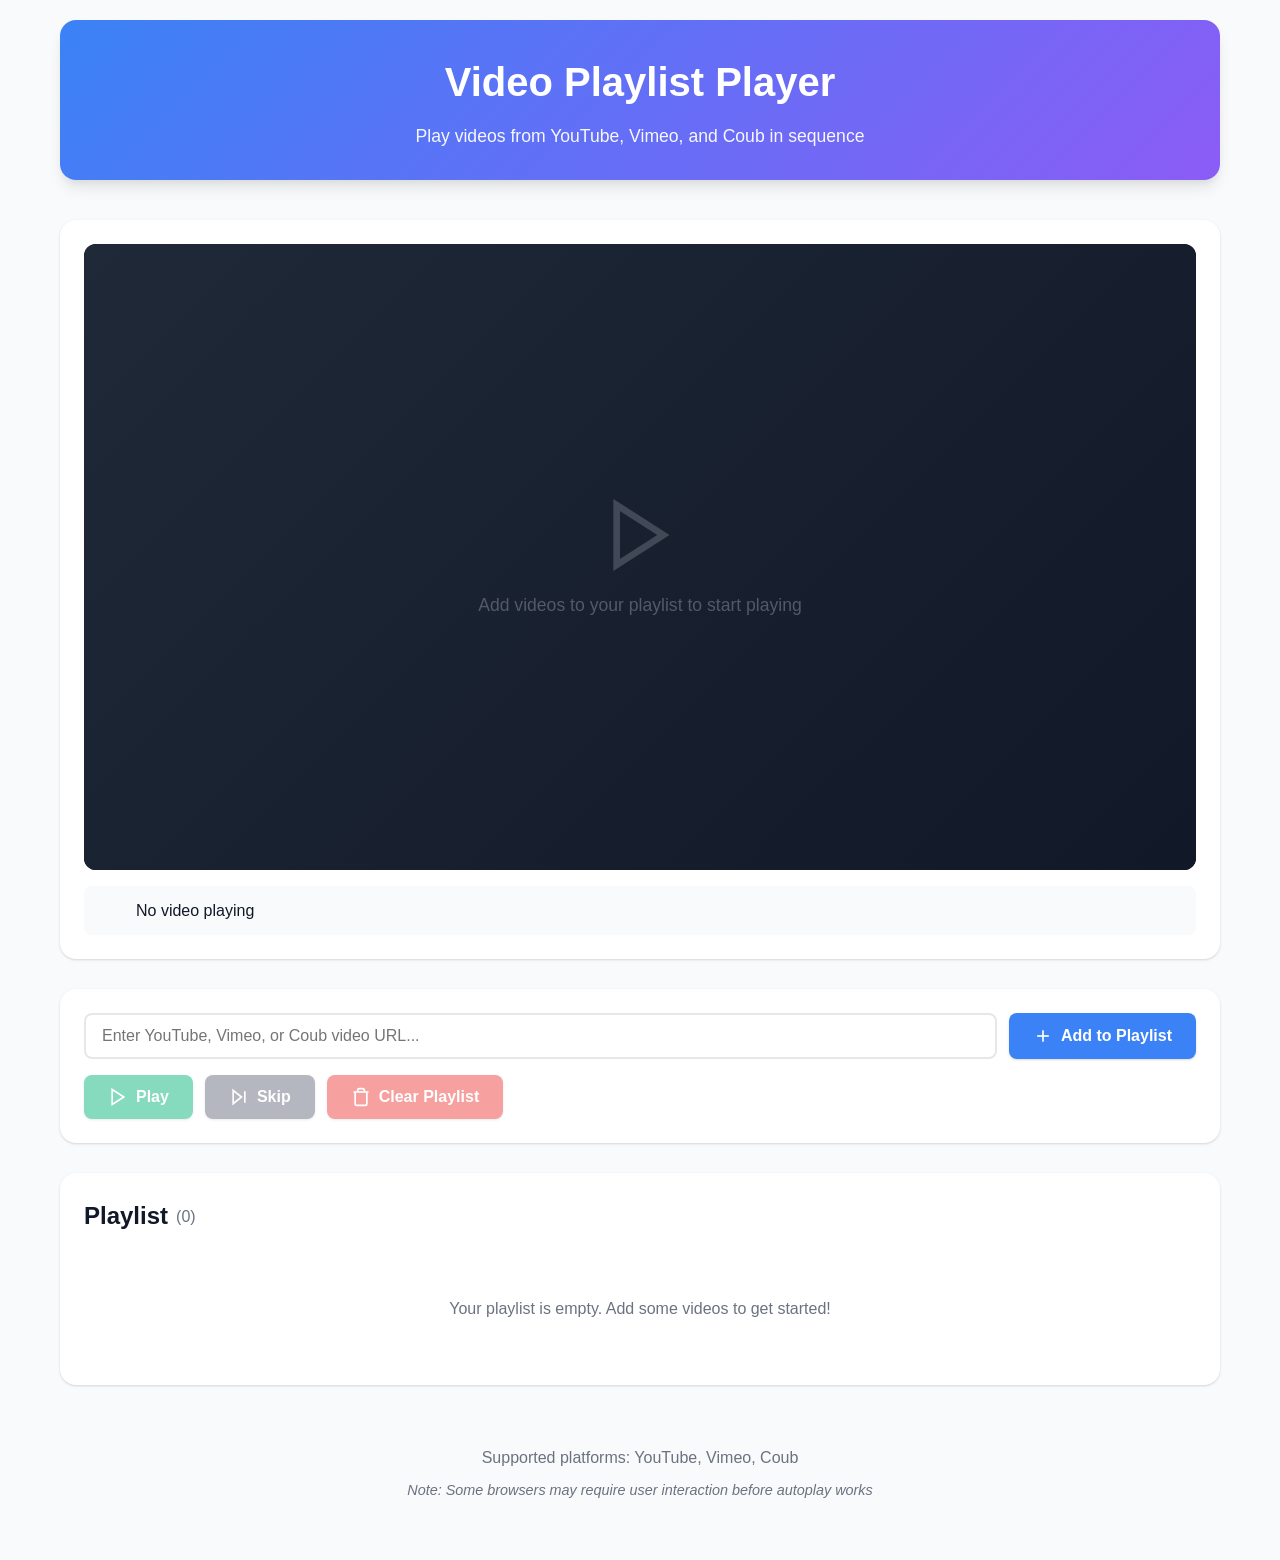
==== final/index.html @ a475aed9 "Initial commit" ====
<!DOCTYPE html>
<html lang="en">
<head>
    <meta charset="UTF-8">
    <meta name="viewport" content="width=device-width, initial-scale=1.0">
    <title>Multi-Platform Video Playlist Player</title>
    <link rel="stylesheet" href="css/styles.css">
</head>
<body>
    <div class="container">
        <header>
            <h1>Video Playlist Player</h1>
            <p class="subtitle">Play videos from YouTube, Vimeo, and Coub in sequence</p>
        </header>

        <main>
            <!-- Video Player Section -->
            <section class="video-section">
                <div class="video-container" id="videoContainer">
                    <div class="placeholder">
                        <svg
width="80"
height="80"
viewBox="0 0 24 24"
fill="none"
stroke="currentColor"
stroke-width="2"
>
                            <polygon points="5 3 19 12 5 21 5 3"></polygon>
                        </svg>
                        <p>Add videos to your playlist to start playing</p>
                    </div>
                </div>
                <div class="video-info" id="videoInfo">
                    <span class="platform-badge" id="platformBadge"></span>
                    <span class="video-title" id="videoTitle">No video playing</span>
                </div>
            </section>

            <!-- Controls Section -->
            <section class="controls-section">
                <div class="input-group">
                    <input 
                        type="text" 
                        id="videoUrlInput" 
                        placeholder="Enter YouTube, Vimeo, or Coub video URL..."
                        aria-label="Video URL input"
                    >
                    <button id="addButton" class="btn btn-primary">
                        <svg
width="20"
height="20"
viewBox="0 0 24 24"
fill="none"
stroke="currentColor"
stroke-width="2"
>
                            <line
x1="12"
y1="5"
x2="12"
y2="19"
></line>
                            <line
x1="5"
y1="12"
x2="19"
y2="12"
></line>
                        </svg>
                        Add to Playlist
                    </button>
                </div>
                <div class="control-buttons">
                    <button
id="playButton"
class="btn btn-success"
disabled
>
                        <svg
width="20"
height="20"
viewBox="0 0 24 24"
fill="none"
stroke="currentColor"
stroke-width="2"
>
                            <polygon points="5 3 19 12 5 21 5 3"></polygon>
                        </svg>
                        Play
                    </button>
                    <button
id="skipButton"
class="btn btn-secondary"
disabled
>
                        <svg
width="20"
height="20"
viewBox="0 0 24 24"
fill="none"
stroke="currentColor"
stroke-width="2"
>
                            <polygon points="5 4 15 12 5 20 5 4"></polygon>
                            <line
x1="19"
y1="5"
x2="19"
y2="19"
></line>
                        </svg>
                        Skip
                    </button>
                    <button
id="clearButton"
class="btn btn-danger"
disabled
>
                        <svg
width="20"
height="20"
viewBox="0 0 24 24"
fill="none"
stroke="currentColor"
stroke-width="2"
>
                            <polyline points="3 6 5 6 21 6"></polyline>
                            <path d="M19 6v14a2 2 0 0 1-2 2H7a2 2 0 0 1-2-2V6m3 0V4a2 2 0 0 1 2-2h4a2 2 0 0 1 2 2v2"></path>
                        </svg>
                        Clear Playlist
                    </button>
                </div>
            </section>

            <!-- Playlist Section -->
            <section class="playlist-section">
                <h2>Playlist <span class="playlist-count" id="playlistCount">(0)</span></h2>
                <div class="playlist" id="playlist">
                    <div class="empty-playlist">
                        <p>Your playlist is empty. Add some videos to get started!</p>
                    </div>
                </div>
            </section>
        </main>

        <footer>
            <p>Supported platforms: YouTube, Vimeo, Coub</p>
            <p class="note">Note: Some browsers may require user interaction before autoplay works</p>
        </footer>
    </div>

    <!-- Load YouTube IFrame API -->
    <script src="https://www.youtube.com/iframe_api"></script>
    <!-- Load Vimeo Player API -->
    <script src="https://player.vimeo.com/api/player.js"></script>
    
    <!-- Load application scripts -->
    <script type="module" src="js/app.js"></script>
</body>
</html>
---- final/css/styles.css ----
/* Reset and Base Styles */
* {
    margin: 0;
    padding: 0;
    box-sizing: border-box;
}

:root {
    --primary-color: #3b82f6;
    --primary-hover: #2563eb;
    --success-color: #10b981;
    --success-hover: #059669;
    --danger-color: #ef4444;
    --danger-hover: #dc2626;
    --secondary-color: #6b7280;
    --secondary-hover: #4b5563;
    --bg-color: #f9fafb;
    --card-bg: #ffffff;
    --text-primary: #111827;
    --text-secondary: #6b7280;
    --border-color: #e5e7eb;
    --shadow: 0 1px 3px 0 rgba(0, 0, 0, 0.1), 0 1px 2px 0 rgba(0, 0, 0, 0.06);
    --shadow-lg: 0 10px 15px -3px rgba(0, 0, 0, 0.1), 0 4px 6px -2px rgba(0, 0, 0, 0.05);
}

body {
    font-family: -apple-system, BlinkMacSystemFont, 'Segoe UI', Roboto, 'Helvetica Neue', Arial, sans-serif;
    background-color: var(--bg-color);
    color: var(--text-primary);
    line-height: 1.6;
    min-height: 100vh;
}

.container {
    max-width: 1200px;
    margin: 0 auto;
    padding: 20px;
}

/* Header */
header {
    text-align: center;
    margin-bottom: 40px;
    padding: 30px 20px;
    background: linear-gradient(135deg, var(--primary-color), #8b5cf6);
    color: white;
    border-radius: 16px;
    box-shadow: var(--shadow-lg);
}

header h1 {
    font-size: 2.5rem;
    font-weight: 700;
    margin-bottom: 8px;
}

header .subtitle {
    font-size: 1.1rem;
    opacity: 0.95;
}

/* Video Section */
.video-section {
    background: var(--card-bg);
    border-radius: 16px;
    padding: 24px;
    margin-bottom: 30px;
    box-shadow: var(--shadow);
}

.video-container {
    position: relative;
    width: 100%;
    padding-bottom: 56.25%; /* 16:9 aspect ratio */
    background: #000;
    border-radius: 12px;
    overflow: hidden;
    margin-bottom: 16px;
}

.video-container iframe {
    position: absolute;
    top: 0;
    left: 0;
    width: 100%;
    height: 100%;
    border: none;
}

.video-container .placeholder {
    position: absolute;
    top: 0;
    left: 0;
    width: 100%;
    height: 100%;
    display: flex;
    flex-direction: column;
    align-items: center;
    justify-content: center;
    color: var(--text-secondary);
    background: linear-gradient(135deg, #1f2937, #111827);
}

.video-container .placeholder svg {
    margin-bottom: 16px;
    opacity: 0.5;
}

.video-container .placeholder p {
    font-size: 1.1rem;
    opacity: 0.7;
}

.video-info {
    display: flex;
    align-items: center;
    gap: 12px;
    padding: 12px 16px;
    background: var(--bg-color);
    border-radius: 8px;
}

.platform-badge {
    display: inline-block;
    padding: 4px 12px;
    border-radius: 6px;
    font-size: 0.85rem;
    font-weight: 600;
    text-transform: uppercase;
}

.platform-badge.youtube {
    background: #ff0000;
    color: white;
}

.platform-badge.vimeo {
    background: #1ab7ea;
    color: white;
}

.platform-badge.coub {
    background: #00aeef;
    color: white;
}

.video-title {
    font-weight: 500;
    color: var(--text-primary);
}

/* Controls Section */
.controls-section {
    background: var(--card-bg);
    border-radius: 16px;
    padding: 24px;
    margin-bottom: 30px;
    box-shadow: var(--shadow);
}

.input-group {
    display: flex;
    gap: 12px;
    margin-bottom: 16px;
}

.input-group input {
    flex: 1;
    padding: 12px 16px;
    border: 2px solid var(--border-color);
    border-radius: 8px;
    font-size: 1rem;
    transition: all 0.2s;
}

.input-group input:focus {
    outline: none;
    border-color: var(--primary-color);
    box-shadow: 0 0 0 3px rgba(59, 130, 246, 0.1);
}

.control-buttons {
    display: flex;
    gap: 12px;
    flex-wrap: wrap;
}

/* Buttons */
.btn {
    display: inline-flex;
    align-items: center;
    gap: 8px;
    padding: 12px 24px;
    border: none;
    border-radius: 8px;
    font-size: 1rem;
    font-weight: 600;
    cursor: pointer;
    transition: all 0.2s;
    box-shadow: var(--shadow);
}

.btn:hover:not(:disabled) {
    transform: translateY(-2px);
    box-shadow: var(--shadow-lg);
}

.btn:active:not(:disabled) {
    transform: translateY(0);
}

.btn:disabled {
    opacity: 0.5;
    cursor: not-allowed;
}

.btn svg {
    width: 20px;
    height: 20px;
}

.btn-primary {
    background: var(--primary-color);
    color: white;
}

.btn-primary:hover:not(:disabled) {
    background: var(--primary-hover);
}

.btn-success {
    background: var(--success-color);
    color: white;
}

.btn-success:hover:not(:disabled) {
    background: var(--success-hover);
}

.btn-secondary {
    background: var(--secondary-color);
    color: white;
}

.btn-secondary:hover:not(:disabled) {
    background: var(--secondary-hover);
}

.btn-danger {
    background: var(--danger-color);
    color: white;
}

.btn-danger:hover:not(:disabled) {
    background: var(--danger-hover);
}

/* Playlist Section */
.playlist-section {
    background: var(--card-bg);
    border-radius: 16px;
    padding: 24px;
    margin-bottom: 30px;
    box-shadow: var(--shadow);
}

.playlist-section h2 {
    font-size: 1.5rem;
    margin-bottom: 20px;
    display: flex;
    align-items: center;
    gap: 8px;
}

.playlist-count {
    font-size: 1rem;
    color: var(--text-secondary);
    font-weight: 400;
}

.playlist {
    display: flex;
    flex-direction: column;
    gap: 12px;
}

.empty-playlist {
    text-align: center;
    padding: 40px 20px;
    color: var(--text-secondary);
}

.playlist-item {
    display: flex;
    align-items: center;
    gap: 16px;
    padding: 16px;
    background: var(--bg-color);
    border: 2px solid var(--border-color);
    border-radius: 12px;
    transition: all 0.2s;
}

.playlist-item:hover {
    border-color: var(--primary-color);
    box-shadow: var(--shadow);
}

.playlist-item.playing {
    border-color: var(--success-color);
    background: rgba(16, 185, 129, 0.05);
}

.playlist-item-number {
    display: flex;
    align-items: center;
    justify-content: center;
    width: 32px;
    height: 32px;
    background: var(--primary-color);
    color: white;
    border-radius: 50%;
    font-weight: 600;
    font-size: 0.9rem;
    flex-shrink: 0;
}

.playlist-item.playing .playlist-item-number {
    background: var(--success-color);
    animation: pulse 2s infinite;
}

@keyframes pulse {
    0%, 100% {
        opacity: 1;
    }
    50% {
        opacity: 0.7;
    }
}

.playlist-item-info {
    flex: 1;
    min-width: 0;
}

.playlist-item-platform {
    display: inline-block;
    padding: 2px 8px;
    border-radius: 4px;
    font-size: 0.75rem;
    font-weight: 600;
    text-transform: uppercase;
    margin-bottom: 4px;
}

.playlist-item-platform.youtube {
    background: rgba(255, 0, 0, 0.1);
    color: #ff0000;
}

.playlist-item-platform.vimeo {
    background: rgba(26, 183, 234, 0.1);
    color: #1ab7ea;
}

.playlist-item-platform.coub {
    background: rgba(0, 174, 239, 0.1);
    color: #00aeef;
}

.playlist-item-url {
    font-size: 0.9rem;
    color: var(--text-secondary);
    white-space: nowrap;
    overflow: hidden;
    text-overflow: ellipsis;
}

.playlist-item-remove {
    padding: 8px;
    background: transparent;
    border: none;
    color: var(--danger-color);
    cursor: pointer;
    border-radius: 6px;
    transition: all 0.2s;
    flex-shrink: 0;
}

.playlist-item-remove:hover {
    background: rgba(239, 68, 68, 0.1);
}

.playlist-item-remove svg {
    width: 20px;
    height: 20px;
}

/* Footer */
footer {
    text-align: center;
    padding: 30px 20px;
    color: var(--text-secondary);
}

footer p {
    margin-bottom: 8px;
}

footer .note {
    font-size: 0.9rem;
    font-style: italic;
}

/* Responsive Design */
@media (max-width: 768px) {
    .container {
        padding: 16px;
    }

    header h1 {
        font-size: 2rem;
    }

    header .subtitle {
        font-size: 1rem;
    }

    .input-group {
        flex-direction: column;
    }

    .control-buttons {
        flex-direction: column;
    }

    .btn {
        width: 100%;
        justify-content: center;
    }

    .playlist-item {
        flex-wrap: wrap;
    }

    .playlist-item-info {
        flex-basis: 100%;
        order: 2;
    }

    .playlist-item-remove {
        order: 3;
    }
}

@media (max-width: 480px) {
    header h1 {
        font-size: 1.75rem;
    }

    .video-section,
    .controls-section,
    .playlist-section {
        padding: 16px;
    }
}
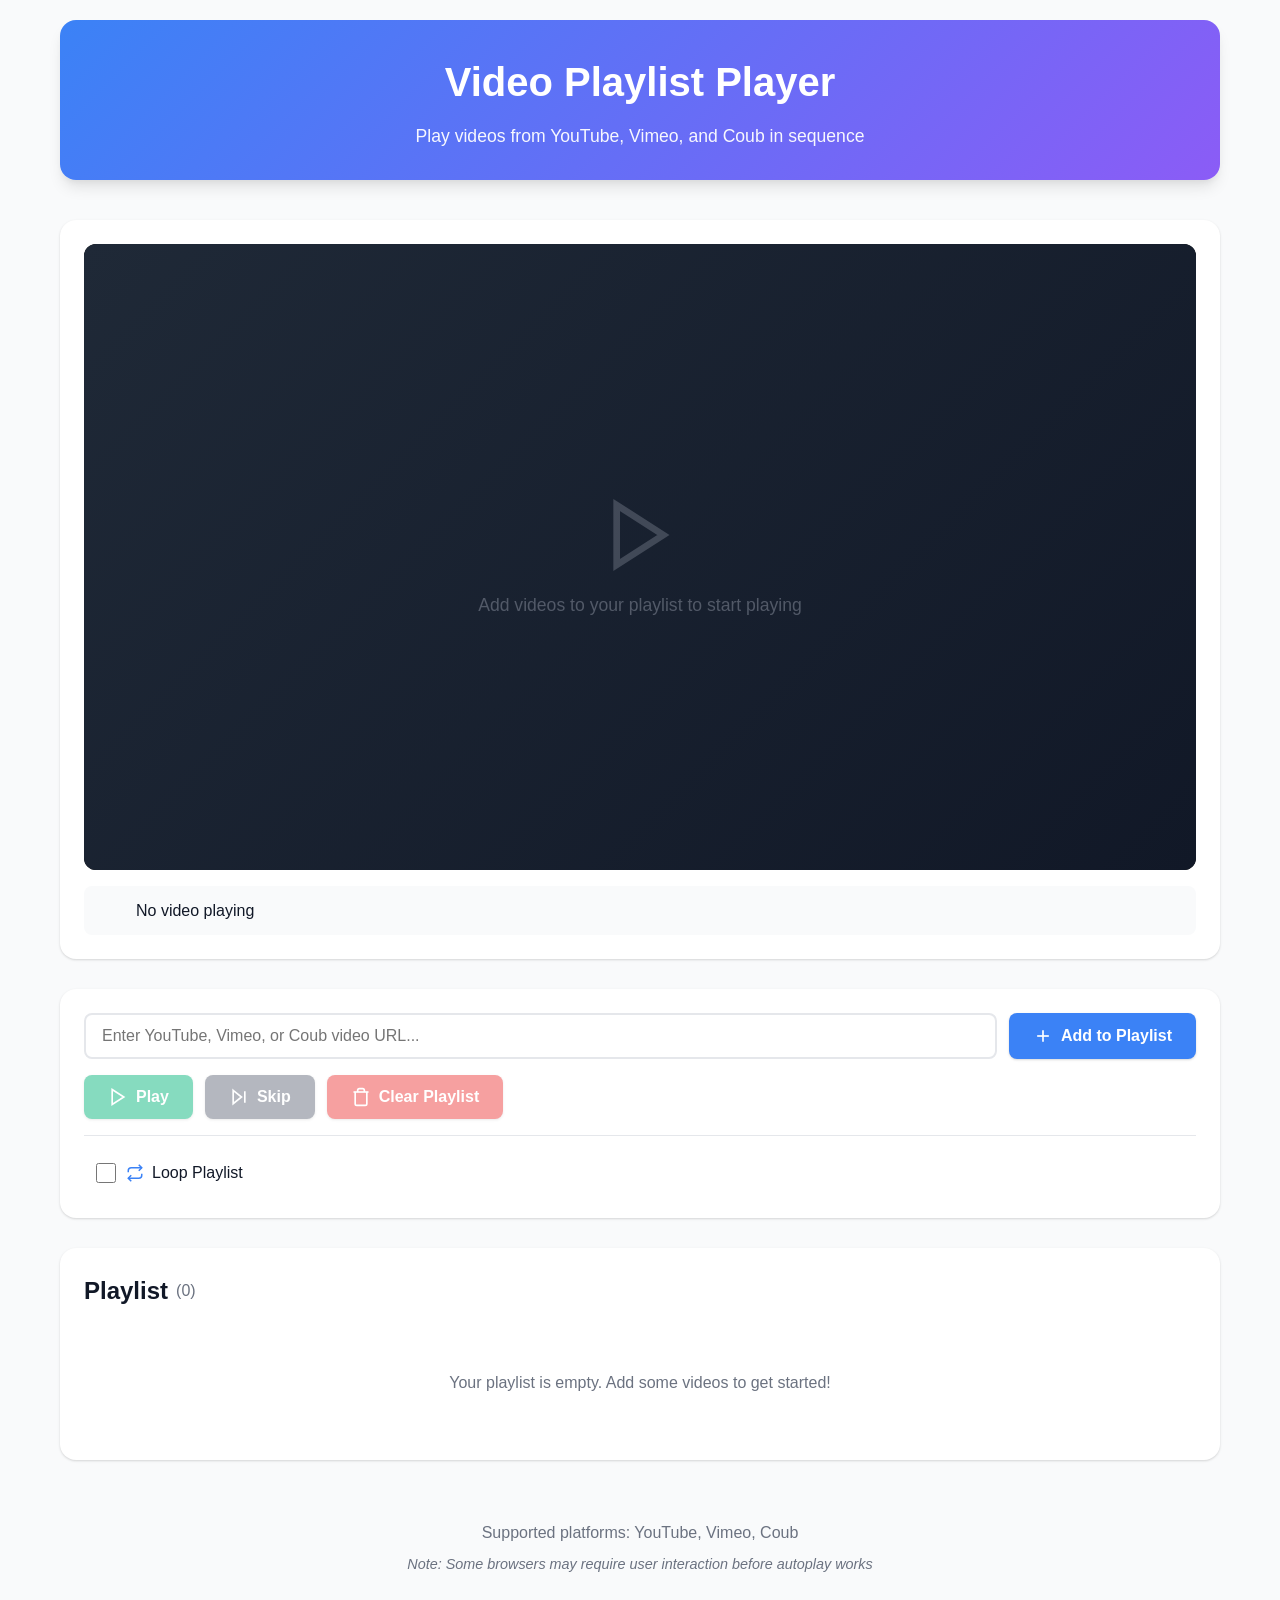
==== commit 5f91123c: "rabbit.tech v2" ====
--- a/final/index.html
+++ b/final/index.html
@@ -131,6 +131,33 @@
                         Clear Playlist
                     </button>
                 </div>
+                <div class="loop-control">
+                    <label for="loopToggle" class="loop-label">
+                        <input 
+                            type="checkbox" 
+                            id="loopToggle" 
+                            class="loop-checkbox"
+                            aria-label="Enable continuous loop mode"
+                        >
+                        <span class="loop-text">
+                            <svg
+width="18"
+height="18"
+viewBox="0 0 24 24"
+fill="none"
+stroke="currentColor"
+stroke-width="2"
+class="loop-icon"
+>
+                                <polyline points="17 1 21 5 17 9"></polyline>
+                                <path d="M3 11V9a4 4 0 0 1 4-4h14"></path>
+                                <polyline points="7 23 3 19 7 15"></polyline>
+                                <path d="M21 13v2a4 4 0 0 1-4 4H3"></path>
+                            </svg>
+                            Loop Playlist
+                        </span>
+                    </label>
+                </div>
             </section>
 
             <!-- Playlist Section -->
--- a/final/css/styles.css
+++ b/final/css/styles.css
@@ -219,6 +219,50 @@
     height: 20px;
 }
 
+/* Loop Control */
+.loop-control {
+    margin-top: 16px;
+    padding-top: 16px;
+    border-top: 1px solid var(--border-color);
+}
+
+.loop-label {
+    display: inline-flex;
+    align-items: center;
+    gap: 10px;
+    cursor: pointer;
+    user-select: none;
+    padding: 8px 12px;
+    border-radius: 8px;
+    transition: background-color 0.2s;
+}
+
+.loop-label:hover {
+    background-color: var(--bg-color);
+}
+
+.loop-checkbox {
+    width: 20px;
+    height: 20px;
+    cursor: pointer;
+    accent-color: var(--primary-color);
+}
+
+.loop-text {
+    display: flex;
+    align-items: center;
+    gap: 8px;
+    font-size: 1rem;
+    font-weight: 500;
+    color: var(--text-primary);
+}
+
+.loop-icon {
+    width: 18px;
+    height: 18px;
+    color: var(--primary-color);
+}
+
 .btn-primary {
     background: var(--primary-color);
     color: white;
@@ -299,15 +343,28 @@
     border: 2px solid var(--border-color);
     border-radius: 12px;
     transition: all 0.2s;
+    cursor: pointer;
 }
 
 .playlist-item:hover {
     border-color: var(--primary-color);
     box-shadow: var(--shadow);
+    transform: translateX(4px);
+    background: rgba(59, 130, 246, 0.05);
+}
+
+.playlist-item:active {
+    transform: translateX(2px);
 }
 
 .playlist-item.playing {
     border-color: var(--success-color);
+    background: rgba(16, 185, 129, 0.05);
+    cursor: default;
+}
+
+.playlist-item.playing:hover {
+    transform: none;
     background: rgba(16, 185, 129, 0.05);
 }
 
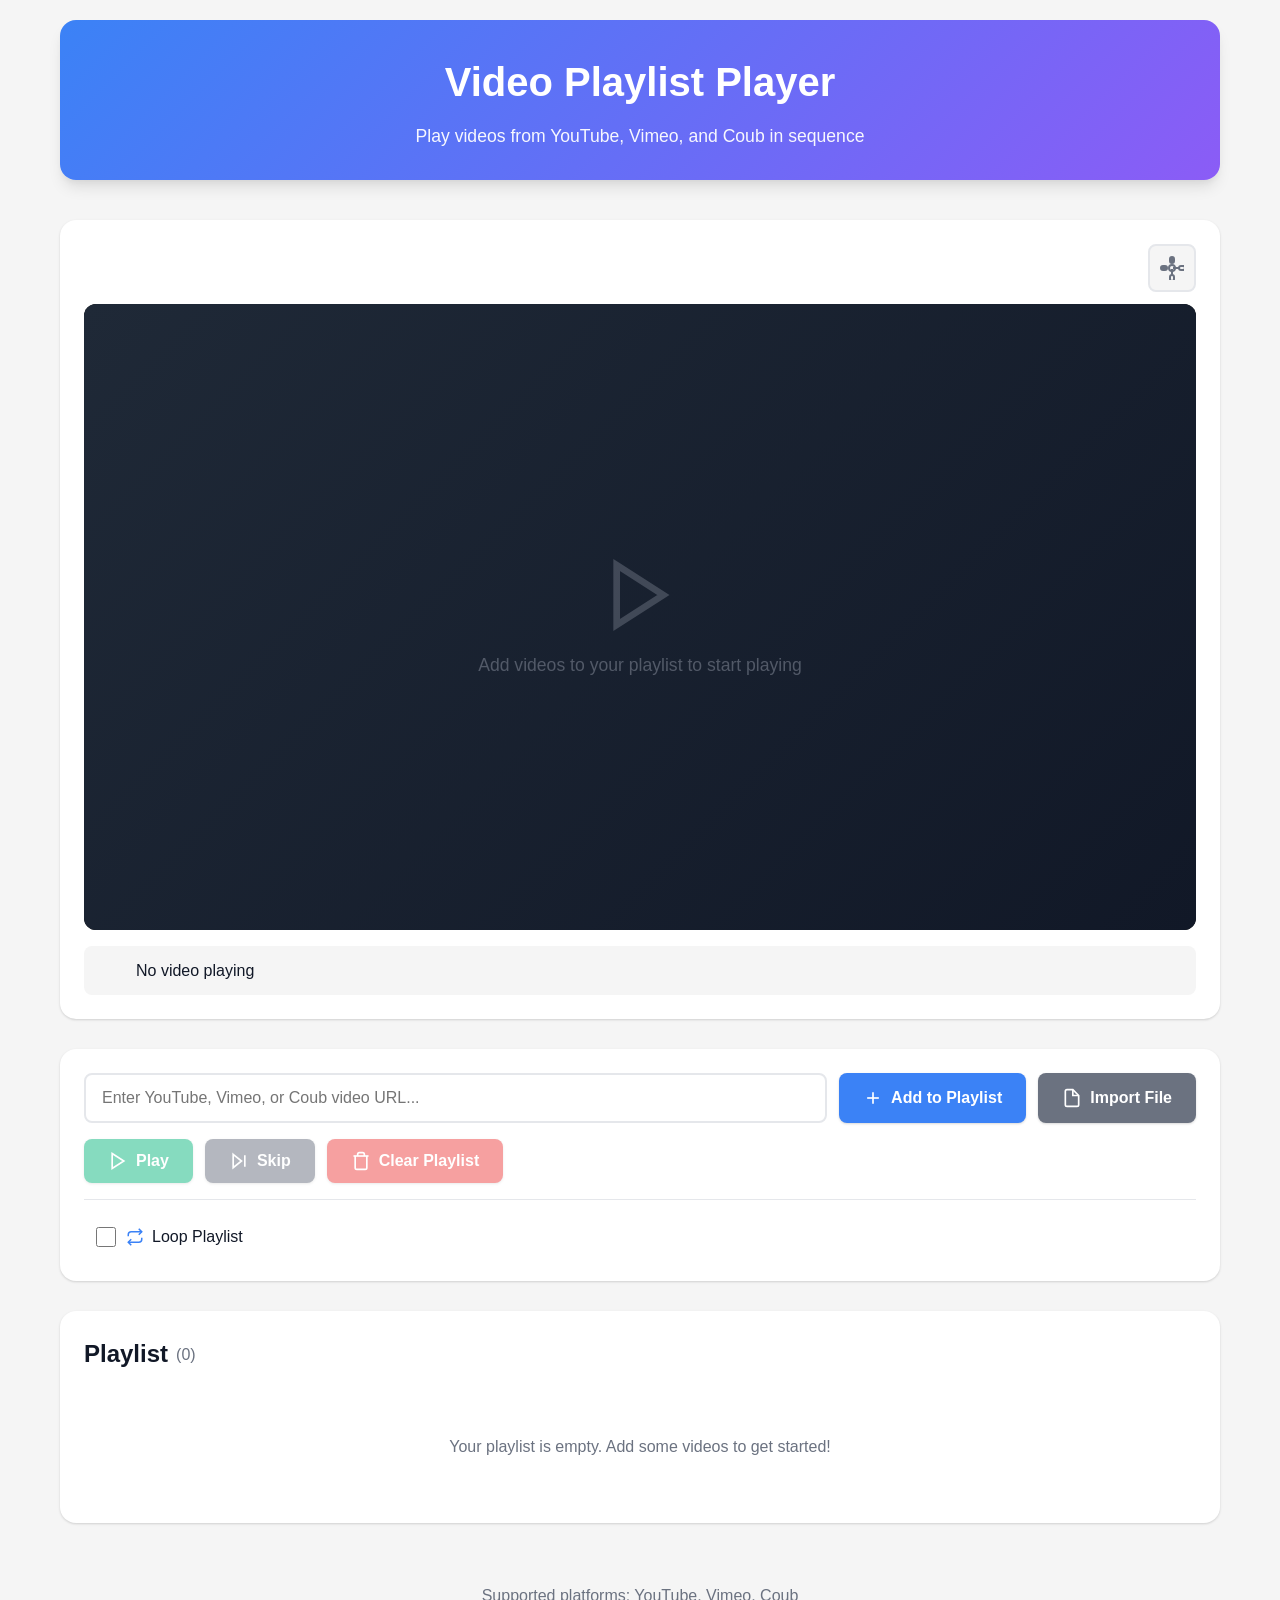
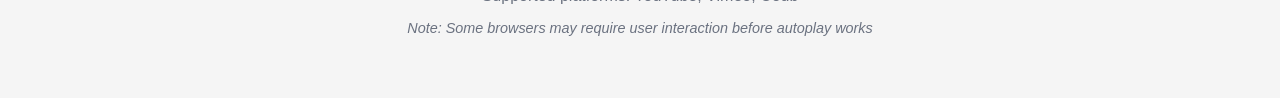
==== commit 945d1c51: "rabbit.tech v3" ====
--- a/final/index.html
+++ b/final/index.html
@@ -16,6 +16,14 @@
         <main>
             <!-- Video Player Section -->
             <section class="video-section">
+                <div class="video-header">
+                    <button id="settingsButton" class="settings-button" aria-label="Settings">
+                        <svg width="24" height="24" viewBox="0 0 24 24" fill="none" stroke="currentColor" stroke-width="2">
+                            <circle cx="12" cy="12" r="3"></circle>
+                            <path d="M12 1v6m0 6v6m0-18a2 2 0 0 1 2 2v2a2 2 0 0 1-2 2 2 2 0 0 1-2-2V3a2 2 0 0 1 2-2zm0 18a2 2 0 0 1 2 2v2a2 2 0 0 1-2 2 2 2 0 0 1-2-2v-2a2 2 0 0 1 2-2zM1 12h6m6 0h6M1 12a2 2 0 0 1 2-2h2a2 2 0 0 1 2 2 2 2 0 0 1-2 2H3a2 2 0 0 1-2-2zm18 0a2 2 0 0 1 2-2h2a2 2 0 0 1 2 2 2 2 0 0 1-2 2h-2a2 2 0 0 1-2-2z"></path>
+                        </svg>
+                    </button>
+                </div>
                 <div class="video-container" id="videoContainer">
                     <div class="placeholder">
                         <svg
@@ -36,6 +44,89 @@
                     <span class="video-title" id="videoTitle">No video playing</span>
                 </div>
             </section>
+
+            <!-- Settings Panel -->
+            <div id="settingsPanel" class="settings-panel" style="display: none;">
+                <div class="settings-content">
+                    <div class="settings-header">
+                        <h3>Player Settings</h3>
+                        <button id="closeSettings" class="close-settings" aria-label="Close settings">
+                            <svg width="24" height="24" viewBox="0 0 24 24" fill="none" stroke="currentColor" stroke-width="2">
+                                <line x1="18" y1="6" x2="6" y2="18"></line>
+                                <line x1="6" y1="6" x2="18" y2="18"></line>
+                            </svg>
+                        </button>
+                    </div>
+                    <div class="settings-body">
+                        <div class="setting-group">
+                            <label for="coubTimer" class="setting-label">
+                                Coub Video Duration (seconds)
+                                <span class="setting-description">Set how long Coub videos play before advancing to the next video</span>
+                            </label>
+                            <div class="setting-input-group">
+                                <input 
+                                    type="number" 
+                                    id="coubTimer" 
+                                    class="setting-input"
+                                    min="1" 
+                                    max="99999" 
+                                    value="30"
+                                    aria-label="Coub video duration in seconds"
+                                >
+                                <span class="input-suffix">seconds</span>
+                            </div>
+                            <div class="setting-info">
+                                <span class="current-value">Current: <strong id="currentTimerValue">30</strong> seconds</span>
+                            </div>
+                        </div>
+                    </div>
+                    <div class="settings-footer">
+                        <button id="resetSettings" class="btn btn-secondary">Reset to Default</button>
+                        <button id="saveSettings" class="btn btn-primary">Save Settings</button>
+                    </div>
+                </div>
+            </div>
+
+            <!-- Import Dialog -->
+            <div id="importDialog" class="import-dialog" style="display: none;">
+                <div class="import-content">
+                    <div class="import-header">
+                        <h3>Import Videos from File</h3>
+                        <button id="closeImport" class="close-import" aria-label="Close import dialog">
+                            <svg width="24" height="24" viewBox="0 0 24 24" fill="none" stroke="currentColor" stroke-width="2">
+                                <line x1="18" y1="6" x2="6" y2="18"></line>
+                                <line x1="6" y1="6" x2="18" y2="18"></line>
+                            </svg>
+                        </button>
+                    </div>
+                    <div class="import-body">
+                        <div class="import-summary">
+                            <div class="summary-item">
+                                <span class="summary-label">Total URLs found:</span>
+                                <span class="summary-value" id="totalUrls">0</span>
+                            </div>
+                            <div class="summary-item success">
+                                <span class="summary-label">Valid URLs:</span>
+                                <span class="summary-value" id="validUrls">0</span>
+                            </div>
+                            <div class="summary-item error" id="invalidUrlsItem" style="display: none;">
+                                <span class="summary-label">Invalid URLs:</span>
+                                <span class="summary-value" id="invalidUrls">0</span>
+                            </div>
+                            <div class="summary-item warning" id="duplicateUrlsItem" style="display: none;">
+                                <span class="summary-label">Duplicate URLs:</span>
+                                <span class="summary-value" id="duplicateUrls">0</span>
+                            </div>
+                        </div>
+                        <div class="import-message" id="importMessage"></div>
+                    </div>
+                    <div class="import-footer">
+                        <button id="cancelImport" class="btn btn-secondary">Cancel</button>
+                        <button id="addToQueue" class="btn btn-success">Add to Queue</button>
+                        <button id="replaceQueue" class="btn btn-warning">Replace Queue</button>
+                    </div>
+                </div>
+            </div>
 
             <!-- Controls Section -->
             <section class="controls-section">
@@ -70,6 +161,20 @@
                         </svg>
                         Add to Playlist
                     </button>
+                    <label for="fileInput" class="btn btn-secondary file-upload-btn">
+                        <svg width="20" height="20" viewBox="0 0 24 24" fill="none" stroke="currentColor" stroke-width="2">
+                            <path d="M13 2H6a2 2 0 0 0-2 2v16a2 2 0 0 0 2 2h12a2 2 0 0 0 2-2V9z"></path>
+                            <polyline points="13 2 13 9 20 9"></polyline>
+                        </svg>
+                        Import File
+                    </label>
+                    <input 
+                        type="file" 
+                        id="fileInput" 
+                        accept=".csv,.txt"
+                        style="display: none;"
+                        aria-label="Import video URLs from file"
+                    >
                 </div>
                 <div class="control-buttons">
                     <button
--- a/final/css/styles.css
+++ b/final/css/styles.css
@@ -14,7 +14,7 @@
     --danger-hover: #dc2626;
     --secondary-color: #6b7280;
     --secondary-hover: #4b5563;
-    --bg-color: #f9fafb;
+    --bg-color: #f5f5f5;
     --card-bg: #ffffff;
     --text-primary: #111827;
     --text-secondary: #6b7280;
@@ -66,6 +66,38 @@
     padding: 24px;
     margin-bottom: 30px;
     box-shadow: var(--shadow);
+    position: relative;
+}
+
+.video-header {
+    display: flex;
+    justify-content: flex-end;
+    margin-bottom: 12px;
+}
+
+.settings-button {
+    padding: 10px;
+    background: var(--bg-color);
+    border: 2px solid var(--border-color);
+    border-radius: 8px;
+    cursor: pointer;
+    transition: all 0.2s;
+    display: flex;
+    align-items: center;
+    justify-content: center;
+    color: var(--text-secondary);
+}
+
+.settings-button:hover {
+    background: var(--primary-color);
+    border-color: var(--primary-color);
+    color: white;
+    transform: rotate(45deg);
+}
+
+.settings-button svg {
+    width: 24px;
+    height: 24px;
 }
 
 .video-container {
@@ -219,6 +251,11 @@
     height: 20px;
 }
 
+/* File Upload Button */
+.file-upload-btn {
+    white-space: nowrap;
+}
+
 /* Loop Control */
 .loop-control {
     margin-top: 16px;
@@ -454,6 +491,316 @@
     height: 20px;
 }
 
+/* Settings Panel */
+.settings-panel {
+    position: fixed;
+    top: 0;
+    left: 0;
+    width: 100%;
+    height: 100%;
+    background: rgba(0, 0, 0, 0.5);
+    z-index: 1000;
+    display: flex;
+    align-items: center;
+    justify-content: center;
+    animation: fadeIn 0.3s ease-out;
+}
+
+@keyframes fadeIn {
+    from {
+        opacity: 0;
+    }
+    to {
+        opacity: 1;
+    }
+}
+
+.settings-content {
+    background: var(--card-bg);
+    border-radius: 16px;
+    box-shadow: var(--shadow-lg);
+    max-width: 500px;
+    width: 90%;
+    max-height: 90vh;
+    overflow-y: auto;
+    animation: slideUp 0.3s ease-out;
+}
+
+@keyframes slideUp {
+    from {
+        transform: translateY(50px);
+        opacity: 0;
+    }
+    to {
+        transform: translateY(0);
+        opacity: 1;
+    }
+}
+
+.settings-header {
+    display: flex;
+    justify-content: space-between;
+    align-items: center;
+    padding: 24px;
+    border-bottom: 1px solid var(--border-color);
+}
+
+.settings-header h3 {
+    font-size: 1.5rem;
+    font-weight: 600;
+    color: var(--text-primary);
+    margin: 0;
+}
+
+.close-settings {
+    padding: 8px;
+    background: transparent;
+    border: none;
+    color: var(--text-secondary);
+    cursor: pointer;
+    border-radius: 6px;
+    transition: all 0.2s;
+    display: flex;
+    align-items: center;
+    justify-content: center;
+}
+
+.close-settings:hover {
+    background: var(--bg-color);
+    color: var(--danger-color);
+}
+
+.settings-body {
+    padding: 24px;
+}
+
+.setting-group {
+    margin-bottom: 24px;
+}
+
+.setting-group:last-child {
+    margin-bottom: 0;
+}
+
+.setting-label {
+    display: block;
+    font-weight: 600;
+    color: var(--text-primary);
+    margin-bottom: 8px;
+    font-size: 1rem;
+}
+
+.setting-description {
+    display: block;
+    font-weight: 400;
+    color: var(--text-secondary);
+    font-size: 0.875rem;
+    margin-top: 4px;
+    line-height: 1.4;
+}
+
+.setting-input-group {
+    display: flex;
+    align-items: center;
+    gap: 12px;
+    margin-bottom: 8px;
+}
+
+.setting-input {
+    flex: 1;
+    padding: 12px 16px;
+    border: 2px solid var(--border-color);
+    border-radius: 8px;
+    font-size: 1rem;
+    transition: all 0.2s;
+    font-family: inherit;
+}
+
+.setting-input:focus {
+    outline: none;
+    border-color: var(--primary-color);
+    box-shadow: 0 0 0 3px rgba(59, 130, 246, 0.1);
+}
+
+.setting-input:invalid {
+    border-color: var(--danger-color);
+}
+
+.input-suffix {
+    color: var(--text-secondary);
+    font-size: 0.9rem;
+    font-weight: 500;
+}
+
+.setting-info {
+    display: flex;
+    align-items: center;
+    gap: 8px;
+    padding: 8px 12px;
+    background: var(--bg-color);
+    border-radius: 6px;
+}
+
+.current-value {
+    font-size: 0.875rem;
+    color: var(--text-secondary);
+}
+
+.current-value strong {
+    color: var(--primary-color);
+    font-weight: 600;
+}
+
+.settings-footer {
+    display: flex;
+    justify-content: flex-end;
+    gap: 12px;
+    padding: 24px;
+    border-top: 1px solid var(--border-color);
+}
+
+/* Import Dialog */
+.import-dialog {
+    position: fixed;
+    top: 0;
+    left: 0;
+    width: 100%;
+    height: 100%;
+    background: rgba(0, 0, 0, 0.5);
+    z-index: 1000;
+    display: flex;
+    align-items: center;
+    justify-content: center;
+    animation: fadeIn 0.3s ease-out;
+}
+
+.import-content {
+    background: var(--card-bg);
+    border-radius: 16px;
+    box-shadow: var(--shadow-lg);
+    max-width: 550px;
+    width: 90%;
+    max-height: 90vh;
+    overflow-y: auto;
+    animation: slideUp 0.3s ease-out;
+}
+
+.import-header {
+    display: flex;
+    justify-content: space-between;
+    align-items: center;
+    padding: 24px;
+    border-bottom: 1px solid var(--border-color);
+}
+
+.import-header h3 {
+    font-size: 1.5rem;
+    font-weight: 600;
+    color: var(--text-primary);
+    margin: 0;
+}
+
+.close-import {
+    padding: 8px;
+    background: transparent;
+    border: none;
+    color: var(--text-secondary);
+    cursor: pointer;
+    border-radius: 6px;
+    transition: all 0.2s;
+    display: flex;
+    align-items: center;
+    justify-content: center;
+}
+
+.close-import:hover {
+    background: var(--bg-color);
+    color: var(--danger-color);
+}
+
+.import-body {
+    padding: 24px;
+}
+
+.import-summary {
+    display: flex;
+    flex-direction: column;
+    gap: 12px;
+    margin-bottom: 20px;
+}
+
+.summary-item {
+    display: flex;
+    justify-content: space-between;
+    align-items: center;
+    padding: 12px 16px;
+    background: var(--bg-color);
+    border-radius: 8px;
+    border-left: 4px solid var(--primary-color);
+}
+
+.summary-item.success {
+    border-left-color: var(--success-color);
+}
+
+.summary-item.error {
+    border-left-color: var(--danger-color);
+}
+
+.summary-item.warning {
+    border-left-color: #f59e0b;
+}
+
+.summary-label {
+    font-weight: 500;
+    color: var(--text-primary);
+}
+
+.summary-value {
+    font-weight: 700;
+    font-size: 1.25rem;
+    color: var(--primary-color);
+}
+
+.summary-item.success .summary-value {
+    color: var(--success-color);
+}
+
+.summary-item.error .summary-value {
+    color: var(--danger-color);
+}
+
+.summary-item.warning .summary-value {
+    color: #f59e0b;
+}
+
+.import-message {
+    padding: 12px 16px;
+    background: rgba(59, 130, 246, 0.1);
+    border-radius: 8px;
+    color: var(--text-primary);
+    font-size: 0.9rem;
+    line-height: 1.5;
+}
+
+.import-footer {
+    display: flex;
+    justify-content: flex-end;
+    gap: 12px;
+    padding: 24px;
+    border-top: 1px solid var(--border-color);
+    flex-wrap: wrap;
+}
+
+.btn-warning {
+    background: #f59e0b;
+    color: white;
+}
+
+.btn-warning:hover:not(:disabled) {
+    background: #d97706;
+}
+
 /* Footer */
 footer {
     text-align: center;
@@ -521,4 +868,18 @@
     .playlist-section {
         padding: 16px;
     }
-}
+
+    .import-footer {
+        flex-direction: column;
+    }
+
+    .import-footer .btn {
+        width: 100%;
+        justify-content: center;
+    }
+
+    .file-upload-btn {
+        width: 100%;
+        justify-content: center;
+    }
+}
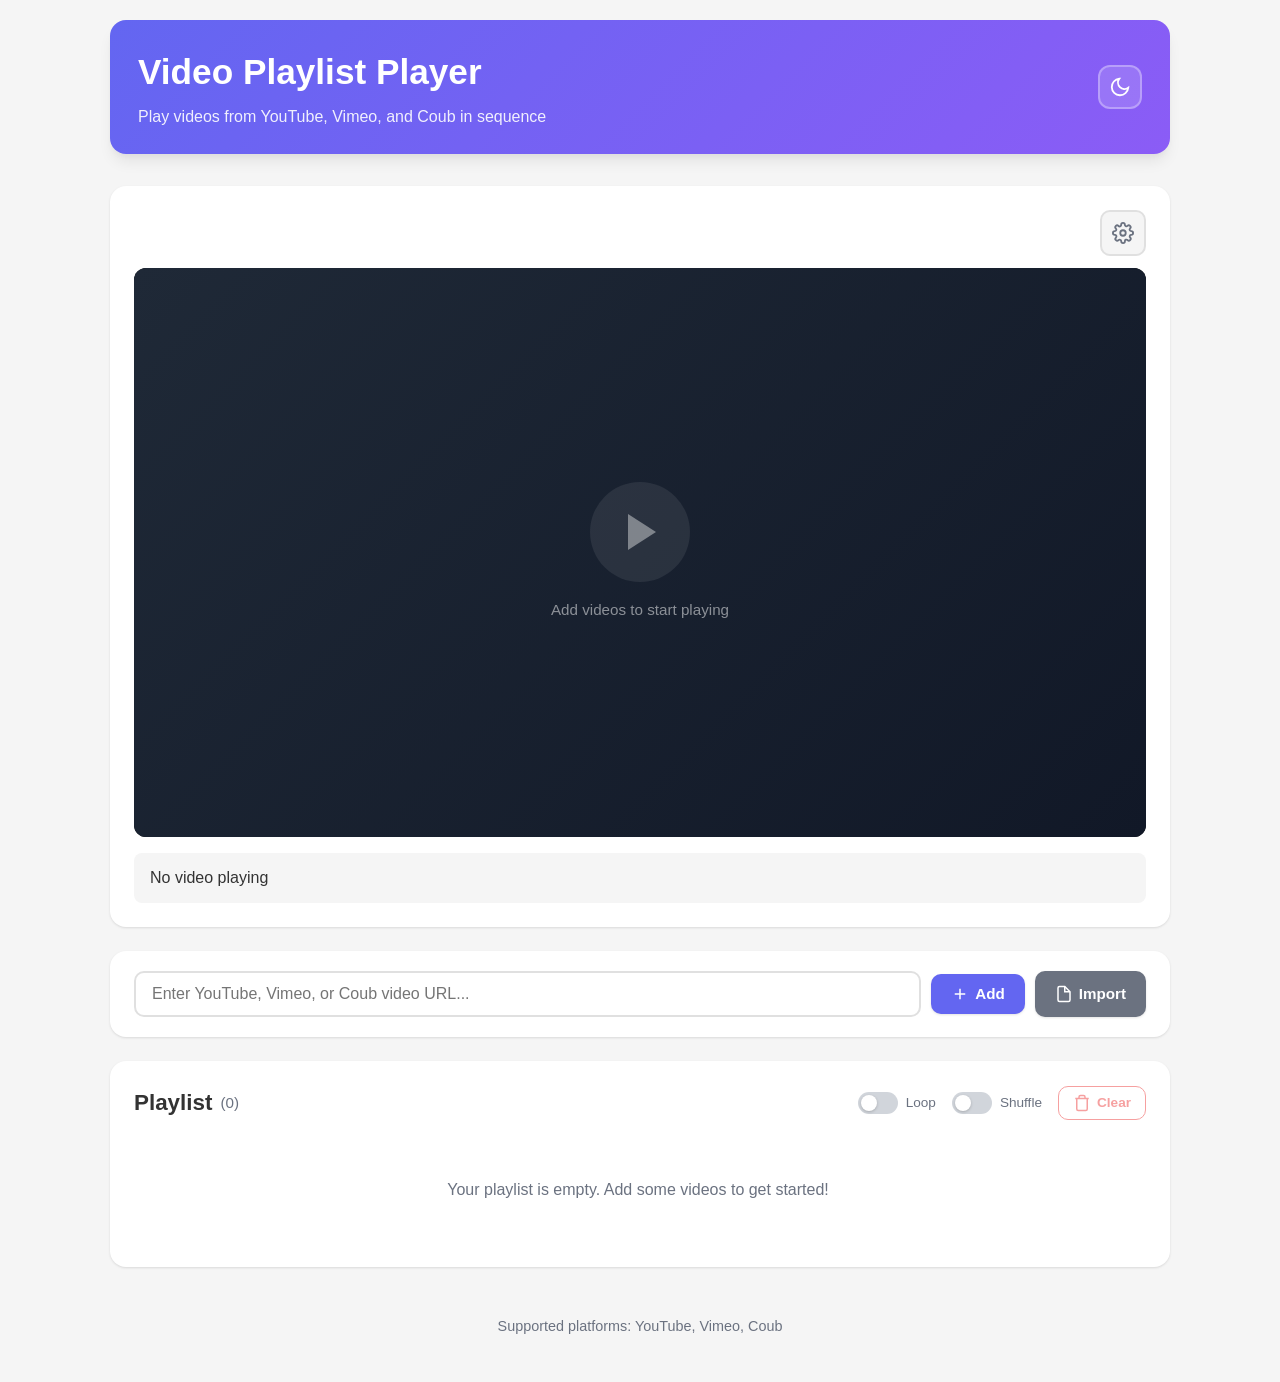
==== commit 8b90cf92: "Revert "rabbit.tech v5" This reverts commit 9063f4ab148b9d2f42fbf598717fa4a3d99b5683." ====
--- a/final/index.html
+++ b/final/index.html
@@ -1,5 +1,5 @@
 <!DOCTYPE html>
-<html lang="en">
+<html lang="en" data-theme="light">
 <head>
     <meta charset="UTF-8">
     <meta name="viewport" content="width=device-width, initial-scale=1.0">
@@ -9,8 +9,26 @@
 <body>
     <div class="container">
         <header>
-            <h1>Video Playlist Player</h1>
-            <p class="subtitle">Play videos from YouTube, Vimeo, and Coub in sequence</p>
+            <div class="header-content">
+                <h1>Video Playlist Player</h1>
+                <p class="subtitle">Play videos from YouTube, Vimeo, and Coub in sequence</p>
+            </div>
+            <button id="themeToggle" class="theme-toggle" aria-label="Toggle theme">
+                <svg class="theme-icon sun" width="22" height="22" viewBox="0 0 24 24" fill="none" stroke="currentColor" stroke-width="2">
+                    <circle cx="12" cy="12" r="5"></circle>
+                    <line x1="12" y1="1" x2="12" y2="3"></line>
+                    <line x1="12" y1="21" x2="12" y2="23"></line>
+                    <line x1="4.22" y1="4.22" x2="5.64" y2="5.64"></line>
+                    <line x1="18.36" y1="18.36" x2="19.78" y2="19.78"></line>
+                    <line x1="1" y1="12" x2="3" y2="12"></line>
+                    <line x1="21" y1="12" x2="23" y2="12"></line>
+                    <line x1="4.22" y1="19.78" x2="5.64" y2="18.36"></line>
+                    <line x1="18.36" y1="5.64" x2="19.78" y2="4.22"></line>
+                </svg>
+                <svg class="theme-icon moon" width="22" height="22" viewBox="0 0 24 24" fill="none" stroke="currentColor" stroke-width="2">
+                    <path d="M21 12.79A9 9 0 1 1 11.21 3 7 7 0 0 0 21 12.79z"></path>
+                </svg>
+            </button>
         </header>
 
         <main>
@@ -18,25 +36,20 @@
             <section class="video-section">
                 <div class="video-header">
                     <button id="settingsButton" class="settings-button" aria-label="Settings">
-                        <svg width="24" height="24" viewBox="0 0 24 24" fill="none" stroke="currentColor" stroke-width="2">
+                        <svg width="22" height="22" viewBox="0 0 24 24" fill="none" stroke="currentColor" stroke-width="2">
                             <circle cx="12" cy="12" r="3"></circle>
-                            <path d="M12 1v6m0 6v6m0-18a2 2 0 0 1 2 2v2a2 2 0 0 1-2 2 2 2 0 0 1-2-2V3a2 2 0 0 1 2-2zm0 18a2 2 0 0 1 2 2v2a2 2 0 0 1-2 2 2 2 0 0 1-2-2v-2a2 2 0 0 1 2-2zM1 12h6m6 0h6M1 12a2 2 0 0 1 2-2h2a2 2 0 0 1 2 2 2 2 0 0 1-2 2H3a2 2 0 0 1-2-2zm18 0a2 2 0 0 1 2-2h2a2 2 0 0 1 2 2 2 2 0 0 1-2 2h-2a2 2 0 0 1-2-2z"></path>
+                            <path d="M19.4 15a1.65 1.65 0 0 0 .33 1.82l.06.06a2 2 0 0 1-2.83 2.83l-.06-.06a1.65 1.65 0 0 0-1.82-.33 1.65 1.65 0 0 0-1 1.51V21a2 2 0 0 1-4 0v-.09A1.65 1.65 0 0 0 9 19.4a1.65 1.65 0 0 0-1.82.33l-.06.06a2 2 0 0 1-2.83-2.83l.06-.06A1.65 1.65 0 0 0 4.68 15a1.65 1.65 0 0 0-1.51-1H3a2 2 0 0 1 0-4h.09A1.65 1.65 0 0 0 4.6 9a1.65 1.65 0 0 0-.33-1.82l-.06-.06a2 2 0 0 1 2.83-2.83l.06.06A1.65 1.65 0 0 0 9 4.68a1.65 1.65 0 0 0 1-1.51V3a2 2 0 0 1 4 0v.09a1.65 1.65 0 0 0 1 1.51 1.65 1.65 0 0 0 1.82-.33l.06-.06a2 2 0 0 1 2.83 2.83l-.06.06A1.65 1.65 0 0 0 19.4 9a1.65 1.65 0 0 0 1.51 1H21a2 2 0 0 1 0 4h-.09a1.65 1.65 0 0 0-1.51 1z"></path>
                         </svg>
                     </button>
                 </div>
                 <div class="video-container" id="videoContainer">
-                    <div class="placeholder">
-                        <svg
-width="80"
-height="80"
-viewBox="0 0 24 24"
-fill="none"
-stroke="currentColor"
-stroke-width="2"
->
-                            <polygon points="5 3 19 12 5 21 5 3"></polygon>
-                        </svg>
-                        <p>Add videos to your playlist to start playing</p>
+                    <div class="play-button-wrapper" id="playButtonWrapper">
+                        <div class="play-button-circle" id="playButtonCircle">
+                            <svg class="play-icon" width="48" height="48" viewBox="0 0 24 24" fill="currentColor" stroke="none">
+                                <polygon points="5 3 19 12 5 21 5 3"></polygon>
+                            </svg>
+                        </div>
+                        <p class="play-button-text" id="playButtonText">Add videos to start playing</p>
                     </div>
                 </div>
                 <div class="video-info" id="videoInfo">
@@ -44,6 +57,19 @@
                     <span class="video-title" id="videoTitle">No video playing</span>
                 </div>
             </section>
+
+            <!-- Lightbox Overlay -->
+            <div class="lightbox-overlay" id="lightboxOverlay">
+                <button class="lightbox-close" id="lightboxClose" aria-label="Close lightbox">
+                    <svg width="28" height="28" viewBox="0 0 24 24" fill="none" stroke="currentColor" stroke-width="2.5">
+                        <line x1="18" y1="6" x2="6" y2="18"></line>
+                        <line x1="6" y1="6" x2="18" y2="18"></line>
+                    </svg>
+                </button>
+                <div class="lightbox-content" id="lightboxContent">
+                    <!-- Video iframe will be placed here -->
+                </div>
+            </div>
 
             <!-- Settings Panel -->
             <div id="settingsPanel" class="settings-panel" style="display: none;">
@@ -128,8 +154,8 @@
                 </div>
             </div>
 
-            <!-- Controls Section -->
-            <section class="controls-section">
+            <!-- Input Section -->
+            <section class="input-section">
                 <div class="input-group">
                     <input 
                         type="text" 
@@ -138,35 +164,18 @@
                         aria-label="Video URL input"
                     >
                     <button id="addButton" class="btn btn-primary">
-                        <svg
-width="20"
-height="20"
-viewBox="0 0 24 24"
-fill="none"
-stroke="currentColor"
-stroke-width="2"
->
-                            <line
-x1="12"
-y1="5"
-x2="12"
-y2="19"
-></line>
-                            <line
-x1="5"
-y1="12"
-x2="19"
-y2="12"
-></line>
+                        <svg width="20" height="20" viewBox="0 0 24 24" fill="none" stroke="currentColor" stroke-width="2">
+                            <line x1="12" y1="5" x2="12" y2="19"></line>
+                            <line x1="5" y1="12" x2="19" y2="12"></line>
                         </svg>
-                        Add to Playlist
+                        Add
                     </button>
                     <label for="fileInput" class="btn btn-secondary file-upload-btn">
                         <svg width="20" height="20" viewBox="0 0 24 24" fill="none" stroke="currentColor" stroke-width="2">
                             <path d="M13 2H6a2 2 0 0 0-2 2v16a2 2 0 0 0 2 2h12a2 2 0 0 0 2-2V9z"></path>
                             <polyline points="13 2 13 9 20 9"></polyline>
                         </svg>
-                        Import File
+                        Import
                     </label>
                     <input 
                         type="file" 
@@ -176,98 +185,32 @@
                         aria-label="Import video URLs from file"
                     >
                 </div>
-                <div class="control-buttons">
-                    <button
-id="playButton"
-class="btn btn-success"
-disabled
->
-                        <svg
-width="20"
-height="20"
-viewBox="0 0 24 24"
-fill="none"
-stroke="currentColor"
-stroke-width="2"
->
-                            <polygon points="5 3 19 12 5 21 5 3"></polygon>
-                        </svg>
-                        Play
-                    </button>
-                    <button
-id="skipButton"
-class="btn btn-secondary"
-disabled
->
-                        <svg
-width="20"
-height="20"
-viewBox="0 0 24 24"
-fill="none"
-stroke="currentColor"
-stroke-width="2"
->
-                            <polygon points="5 4 15 12 5 20 5 4"></polygon>
-                            <line
-x1="19"
-y1="5"
-x2="19"
-y2="19"
-></line>
-                        </svg>
-                        Skip
-                    </button>
-                    <button
-id="clearButton"
-class="btn btn-danger"
-disabled
->
-                        <svg
-width="20"
-height="20"
-viewBox="0 0 24 24"
-fill="none"
-stroke="currentColor"
-stroke-width="2"
->
-                            <polyline points="3 6 5 6 21 6"></polyline>
-                            <path d="M19 6v14a2 2 0 0 1-2 2H7a2 2 0 0 1-2-2V6m3 0V4a2 2 0 0 1 2-2h4a2 2 0 0 1 2 2v2"></path>
-                        </svg>
-                        Clear Playlist
-                    </button>
-                </div>
-                <div class="loop-control">
-                    <label for="loopToggle" class="loop-label">
-                        <input 
-                            type="checkbox" 
-                            id="loopToggle" 
-                            class="loop-checkbox"
-                            aria-label="Enable continuous loop mode"
-                        >
-                        <span class="loop-text">
-                            <svg
-width="18"
-height="18"
-viewBox="0 0 24 24"
-fill="none"
-stroke="currentColor"
-stroke-width="2"
-class="loop-icon"
->
-                                <polyline points="17 1 21 5 17 9"></polyline>
-                                <path d="M3 11V9a4 4 0 0 1 4-4h14"></path>
-                                <polyline points="7 23 3 19 7 15"></polyline>
-                                <path d="M21 13v2a4 4 0 0 1-4 4H3"></path>
-                            </svg>
-                            Loop Playlist
-                        </span>
-                    </label>
-                </div>
             </section>
 
             <!-- Playlist Section -->
             <section class="playlist-section">
-                <h2>Playlist <span class="playlist-count" id="playlistCount">(0)</span></h2>
+                <div class="playlist-header">
+                    <h2>Playlist <span class="playlist-count" id="playlistCount">(0)</span></h2>
+                    <div class="playlist-controls">
+                        <label class="toggle-switch" for="loopToggle">
+                            <input type="checkbox" id="loopToggle" aria-label="Enable loop mode">
+                            <span class="toggle-slider"></span>
+                            <span class="toggle-label">Loop</span>
+                        </label>
+                        <label class="toggle-switch" for="shuffleToggle">
+                            <input type="checkbox" id="shuffleToggle" aria-label="Enable shuffle mode">
+                            <span class="toggle-slider"></span>
+                            <span class="toggle-label">Shuffle</span>
+                        </label>
+                        <button id="clearButton" class="btn btn-clear" aria-label="Clear playlist">
+                            <svg width="16" height="16" viewBox="0 0 24 24" fill="none" stroke="currentColor" stroke-width="2">
+                                <polyline points="3 6 5 6 21 6"></polyline>
+                                <path d="M19 6v14a2 2 0 0 1-2 2H7a2 2 0 0 1-2-2V6m3 0V4a2 2 0 0 1 2-2h4a2 2 0 0 1 2 2v2"></path>
+                            </svg>
+                            Clear
+                        </button>
+                    </div>
+                </div>
                 <div class="playlist" id="playlist">
                     <div class="empty-playlist">
                         <p>Your playlist is empty. Add some videos to get started!</p>
@@ -278,7 +221,6 @@
 
         <footer>
             <p>Supported platforms: YouTube, Vimeo, Coub</p>
-            <p class="note">Note: Some browsers may require user interaction before autoplay works</p>
         </footer>
     </div>
 
--- a/final/css/styles.css
+++ b/final/css/styles.css
@@ -1,26 +1,74 @@
-/* Reset and Base Styles */
-* {
-    margin: 0;
-    padding: 0;
-    box-sizing: border-box;
-}
-
-:root {
-    --primary-color: #3b82f6;
-    --primary-hover: #2563eb;
+/* ============================================
+   CSS Custom Properties - Theme System
+   ============================================ */
+
+:root,
+[data-theme="light"] {
+    --primary-color: #6366f1;
+    --primary-hover: #4f46e5;
     --success-color: #10b981;
     --success-hover: #059669;
     --danger-color: #ef4444;
     --danger-hover: #dc2626;
     --secondary-color: #6b7280;
     --secondary-hover: #4b5563;
+    --warning-color: #f59e0b;
+    --warning-hover: #d97706;
     --bg-color: #f5f5f5;
     --card-bg: #ffffff;
-    --text-primary: #111827;
+    --text-primary: #333333;
     --text-secondary: #6b7280;
-    --border-color: #e5e7eb;
-    --shadow: 0 1px 3px 0 rgba(0, 0, 0, 0.1), 0 1px 2px 0 rgba(0, 0, 0, 0.06);
-    --shadow-lg: 0 10px 15px -3px rgba(0, 0, 0, 0.1), 0 4px 6px -2px rgba(0, 0, 0, 0.05);
+    --border-color: #e0e0e0;
+    --input-bg: #ffffff;
+    --shadow: 0 1px 3px 0 rgba(0, 0, 0, 0.08), 0 1px 2px 0 rgba(0, 0, 0, 0.04);
+    --shadow-md: 0 4px 6px -1px rgba(0, 0, 0, 0.08), 0 2px 4px -1px rgba(0, 0, 0, 0.04);
+    --shadow-lg: 0 10px 15px -3px rgba(0, 0, 0, 0.08), 0 4px 6px -2px rgba(0, 0, 0, 0.04);
+    --header-gradient: linear-gradient(135deg, #6366f1, #8b5cf6);
+    --toggle-bg: #d1d5db;
+    --toggle-active: #6366f1;
+    --playlist-item-hover: rgba(99, 102, 241, 0.05);
+    --playlist-item-playing: rgba(16, 185, 129, 0.06);
+}
+
+[data-theme="dark"] {
+    --primary-color: #818cf8;
+    --primary-hover: #a78bfa;
+    --success-color: #34d399;
+    --success-hover: #6ee7b7;
+    --danger-color: #f87171;
+    --danger-hover: #fca5a5;
+    --secondary-color: #9ca3af;
+    --secondary-hover: #d1d5db;
+    --warning-color: #fbbf24;
+    --warning-hover: #fcd34d;
+    --bg-color: #1a1a2e;
+    --card-bg: #2d2d44;
+    --text-primary: #e0e0e0;
+    --text-secondary: #9ca3af;
+    --border-color: #3d3d5c;
+    --input-bg: #1e1e36;
+    --shadow: 0 1px 3px 0 rgba(0, 0, 0, 0.3), 0 0 8px rgba(99, 102, 241, 0.03);
+    --shadow-md: 0 4px 6px -1px rgba(0, 0, 0, 0.4), 0 0 12px rgba(99, 102, 241, 0.04);
+    --shadow-lg: 0 10px 15px -3px rgba(0, 0, 0, 0.5), 0 0 20px rgba(99, 102, 241, 0.05);
+    --header-gradient: linear-gradient(135deg, #4338ca, #6d28d9);
+    --toggle-bg: #4b5563;
+    --toggle-active: #818cf8;
+    --playlist-item-hover: rgba(129, 140, 248, 0.08);
+    --playlist-item-playing: rgba(52, 211, 153, 0.08);
+}
+
+/* ============================================
+   Reset and Base Styles
+   ============================================ */
+
+* {
+    margin: 0;
+    padding: 0;
+    box-sizing: border-box;
+}
+
+html {
+    scroll-behavior: smooth;
 }
 
 body {
@@ -29,44 +77,99 @@
     color: var(--text-primary);
     line-height: 1.6;
     min-height: 100vh;
+    transition: background-color 0.3s ease, color 0.3s ease;
 }
 
 .container {
-    max-width: 1200px;
+    max-width: 1100px;
     margin: 0 auto;
     padding: 20px;
 }
 
-/* Header */
+/* ============================================
+   Header
+   ============================================ */
+
 header {
-    text-align: center;
-    margin-bottom: 40px;
-    padding: 30px 20px;
-    background: linear-gradient(135deg, var(--primary-color), #8b5cf6);
+    display: flex;
+    align-items: center;
+    justify-content: space-between;
+    margin-bottom: 32px;
+    padding: 24px 28px;
+    background: var(--header-gradient);
     color: white;
     border-radius: 16px;
     box-shadow: var(--shadow-lg);
+    transition: box-shadow 0.3s ease;
+}
+
+.header-content {
+    flex: 1;
 }
 
 header h1 {
-    font-size: 2.5rem;
+    font-size: 2.2rem;
     font-weight: 700;
-    margin-bottom: 8px;
+    margin-bottom: 4px;
 }
 
 header .subtitle {
-    font-size: 1.1rem;
-    opacity: 0.95;
-}
-
-/* Video Section */
+    font-size: 1rem;
+    opacity: 0.9;
+}
+
+/* Theme Toggle Button */
+.theme-toggle {
+    width: 44px;
+    height: 44px;
+    border-radius: 12px;
+    border: 2px solid rgba(255, 255, 255, 0.3);
+    background: rgba(255, 255, 255, 0.15);
+    color: white;
+    cursor: pointer;
+    display: flex;
+    align-items: center;
+    justify-content: center;
+    transition: all 0.25s ease;
+    flex-shrink: 0;
+}
+
+.theme-toggle:hover {
+    background: rgba(255, 255, 255, 0.25);
+    border-color: rgba(255, 255, 255, 0.5);
+    transform: scale(1.05);
+}
+
+.theme-toggle:active {
+    transform: scale(0.95);
+}
+
+/* Show sun icon in dark mode, moon icon in light mode */
+[data-theme="light"] .theme-icon.sun {
+    display: none;
+}
+[data-theme="light"] .theme-icon.moon {
+    display: block;
+}
+[data-theme="dark"] .theme-icon.sun {
+    display: block;
+}
+[data-theme="dark"] .theme-icon.moon {
+    display: none;
+}
+
+/* ============================================
+   Video Section
+   ============================================ */
+
 .video-section {
     background: var(--card-bg);
     border-radius: 16px;
     padding: 24px;
-    margin-bottom: 30px;
+    margin-bottom: 24px;
     box-shadow: var(--shadow);
     position: relative;
+    transition: background-color 0.3s ease, box-shadow 0.3s ease;
 }
 
 .video-header {
@@ -79,9 +182,9 @@
     padding: 10px;
     background: var(--bg-color);
     border: 2px solid var(--border-color);
-    border-radius: 8px;
+    border-radius: 10px;
     cursor: pointer;
-    transition: all 0.2s;
+    transition: all 0.25s ease;
     display: flex;
     align-items: center;
     justify-content: center;
@@ -95,150 +198,324 @@
     transform: rotate(45deg);
 }
 
-.settings-button svg {
-    width: 24px;
-    height: 24px;
-}
+.settings-button:active {
+    transform: rotate(45deg) scale(0.95);
+}
+
+/* ============================================
+   Video Container & Play Button
+   ============================================ */
 
 .video-container {
     position: relative;
     width: 100%;
-    padding-bottom: 56.25%; /* 16:9 aspect ratio */
+    padding-bottom: 56.25%;
     background: #000;
     border-radius: 12px;
     overflow: hidden;
     margin-bottom: 16px;
-}
-
-.video-container iframe {
+    cursor: pointer;
+    transition: box-shadow 0.3s ease;
+}
+
+.video-container:hover {
+    box-shadow: 0 0 0 3px rgba(99, 102, 241, 0.3);
+}
+
+/* Play Button Wrapper */
+.play-button-wrapper {
     position: absolute;
     top: 0;
     left: 0;
     width: 100%;
     height: 100%;
-    border: none;
-}
-
-.video-container .placeholder {
+    display: flex;
+    flex-direction: column;
+    align-items: center;
+    justify-content: center;
+    background: linear-gradient(135deg, #1f2937, #111827);
+    z-index: 2;
+}
+
+/* Play Button Circle */
+.play-button-circle {
+    position: relative;
+    width: 100px;
+    height: 100px;
+    display: flex;
+    align-items: center;
+    justify-content: center;
+    border-radius: 50%;
+    background: rgba(255, 255, 255, 0.08);
+    transition: all 0.3s ease;
+}
+
+/* Static state (empty playlist) */
+.play-button-circle .play-icon {
+    color: rgba(255, 255, 255, 0.4);
+    transition: color 0.3s ease;
+    margin-left: 4px;
+}
+
+/* Animated state (has videos) */
+.video-container.has-videos .play-button-circle {
+    background: rgba(255, 255, 255, 0.1);
+}
+
+.video-container.has-videos .play-button-circle::before {
+    content: '';
     position: absolute;
+    top: -4px;
+    left: -4px;
+    right: -4px;
+    bottom: -4px;
+    border-radius: 50%;
+    background: conic-gradient(
+        from 0deg,
+        #6366f1,
+        #8b5cf6,
+        #ec4899,
+        #f97316,
+        #6366f1
+    );
+    z-index: -1;
+    animation: rotateGradient 3s linear infinite;
+}
+
+.video-container.has-videos .play-button-circle::after {
+    content: '';
+    position: absolute;
+    top: 3px;
+    left: 3px;
+    right: 3px;
+    bottom: 3px;
+    border-radius: 50%;
+    background: linear-gradient(135deg, #1f2937, #111827);
+    z-index: -1;
+}
+
+.video-container.has-videos .play-button-circle .play-icon {
+    color: rgba(255, 255, 255, 0.9);
+}
+
+@keyframes rotateGradient {
+    from {
+        transform: rotate(0deg);
+    }
+    to {
+        transform: rotate(360deg);
+    }
+}
+
+/* Now Playing state */
+.video-container.now-playing .play-button-wrapper {
+    background: linear-gradient(135deg, #1a1a2e, #0f0f1a);
+}
+
+.video-container.now-playing .play-button-circle::before {
+    animation: rotateGradient 2s linear infinite;
+    opacity: 0.7;
+}
+
+.video-container.now-playing .play-button-text {
+    color: var(--success-color);
+}
+
+.play-button-text {
+    margin-top: 16px;
+    font-size: 0.95rem;
+    color: rgba(255, 255, 255, 0.5);
+    transition: color 0.3s ease;
+}
+
+.video-container.has-videos .play-button-text {
+    color: rgba(255, 255, 255, 0.7);
+}
+
+/* Video Info */
+.video-info {
+    display: flex;
+    align-items: center;
+    gap: 12px;
+    padding: 12px 16px;
+    background: var(--bg-color);
+    border-radius: 8px;
+    transition: background-color 0.3s ease;
+}
+
+.platform-badge {
+    display: inline-block;
+    padding: 4px 12px;
+    border-radius: 6px;
+    font-size: 0.8rem;
+    font-weight: 600;
+    text-transform: uppercase;
+}
+
+.platform-badge:empty {
+    display: none;
+}
+
+.platform-badge.youtube {
+    background: #ff0000;
+    color: white;
+}
+
+.platform-badge.vimeo {
+    background: #1ab7ea;
+    color: white;
+}
+
+.platform-badge.coub {
+    background: #00aeef;
+    color: white;
+}
+
+.video-title {
+    font-weight: 500;
+    color: var(--text-primary);
+}
+
+/* ============================================
+   Lightbox Overlay
+   ============================================ */
+
+.lightbox-overlay {
+    position: fixed;
     top: 0;
     left: 0;
     width: 100%;
     height: 100%;
-    display: flex;
-    flex-direction: column;
+    background: rgba(0, 0, 0, 0.92);
+    z-index: 9999;
+    display: flex;
     align-items: center;
     justify-content: center;
-    color: var(--text-secondary);
-    background: linear-gradient(135deg, #1f2937, #111827);
-}
-
-.video-container .placeholder svg {
-    margin-bottom: 16px;
-    opacity: 0.5;
-}
-
-.video-container .placeholder p {
-    font-size: 1.1rem;
-    opacity: 0.7;
-}
-
-.video-info {
-    display: flex;
-    align-items: center;
-    gap: 12px;
-    padding: 12px 16px;
-    background: var(--bg-color);
+    opacity: 0;
+    visibility: hidden;
+    transition: opacity 0.3s ease, visibility 0.3s ease;
+    backdrop-filter: blur(4px);
+    -webkit-backdrop-filter: blur(4px);
+}
+
+.lightbox-overlay.active {
+    opacity: 1;
+    visibility: visible;
+}
+
+.lightbox-close {
+    position: absolute;
+    top: 16px;
+    right: 16px;
+    width: 44px;
+    height: 44px;
+    border-radius: 50%;
+    border: none;
+    background: rgba(255, 255, 255, 0.1);
+    color: white;
+    cursor: pointer;
+    display: flex;
+    align-items: center;
+    justify-content: center;
+    transition: all 0.2s ease;
+    z-index: 10000;
+}
+
+.lightbox-close:hover {
+    background: rgba(255, 255, 255, 0.2);
+    transform: scale(1.1);
+}
+
+.lightbox-close:active {
+    transform: scale(0.95);
+}
+
+.lightbox-content {
+    width: 90%;
+    height: 90%;
+    max-width: 1600px;
+    display: flex;
+    align-items: center;
+    justify-content: center;
+    position: relative;
+}
+
+.lightbox-content iframe {
+    width: 100%;
+    height: 100%;
+    border: none;
     border-radius: 8px;
 }
 
-.platform-badge {
-    display: inline-block;
-    padding: 4px 12px;
-    border-radius: 6px;
-    font-size: 0.85rem;
-    font-weight: 600;
-    text-transform: uppercase;
-}
-
-.platform-badge.youtube {
-    background: #ff0000;
-    color: white;
-}
-
-.platform-badge.vimeo {
-    background: #1ab7ea;
-    color: white;
-}
-
-.platform-badge.coub {
-    background: #00aeef;
-    color: white;
-}
-
-.video-title {
-    font-weight: 500;
-    color: var(--text-primary);
-}
-
-/* Controls Section */
-.controls-section {
+/* ============================================
+   Input Section
+   ============================================ */
+
+.input-section {
     background: var(--card-bg);
     border-radius: 16px;
-    padding: 24px;
-    margin-bottom: 30px;
+    padding: 20px 24px;
+    margin-bottom: 24px;
     box-shadow: var(--shadow);
+    transition: background-color 0.3s ease, box-shadow 0.3s ease;
 }
 
 .input-group {
     display: flex;
-    gap: 12px;
-    margin-bottom: 16px;
-}
-
-.input-group input {
+    gap: 10px;
+    align-items: center;
+}
+
+.input-group input[type="text"] {
     flex: 1;
     padding: 12px 16px;
     border: 2px solid var(--border-color);
-    border-radius: 8px;
+    border-radius: 10px;
     font-size: 1rem;
-    transition: all 0.2s;
-}
-
-.input-group input:focus {
+    background: var(--input-bg);
+    color: var(--text-primary);
+    transition: all 0.25s ease;
+}
+
+.input-group input[type="text"]:focus {
     outline: none;
     border-color: var(--primary-color);
-    box-shadow: 0 0 0 3px rgba(59, 130, 246, 0.1);
-}
-
-.control-buttons {
-    display: flex;
-    gap: 12px;
-    flex-wrap: wrap;
-}
-
-/* Buttons */
+    box-shadow: 0 0 0 3px rgba(99, 102, 241, 0.15);
+}
+
+/* ============================================
+   Buttons
+   ============================================ */
+
 .btn {
     display: inline-flex;
     align-items: center;
-    gap: 8px;
-    padding: 12px 24px;
+    gap: 6px;
+    padding: 11px 20px;
     border: none;
-    border-radius: 8px;
-    font-size: 1rem;
+    border-radius: 10px;
+    font-size: 0.95rem;
     font-weight: 600;
     cursor: pointer;
-    transition: all 0.2s;
+    transition: all 0.2s ease;
     box-shadow: var(--shadow);
+    white-space: nowrap;
+    user-select: none;
 }
 
 .btn:hover:not(:disabled) {
-    transform: translateY(-2px);
-    box-shadow: var(--shadow-lg);
+    transform: translateY(-1px) scale(1.02);
+    box-shadow: var(--shadow-md);
 }
 
 .btn:active:not(:disabled) {
-    transform: translateY(0);
+    transform: translateY(0) scale(0.98);
+    box-shadow: var(--shadow);
+}
+
+.btn:focus-visible {
+    outline: 3px solid var(--primary-color);
+    outline-offset: 2px;
 }
 
 .btn:disabled {
@@ -247,57 +524,9 @@
 }
 
 .btn svg {
-    width: 20px;
-    height: 20px;
-}
-
-/* File Upload Button */
-.file-upload-btn {
-    white-space: nowrap;
-}
-
-/* Loop Control */
-.loop-control {
-    margin-top: 16px;
-    padding-top: 16px;
-    border-top: 1px solid var(--border-color);
-}
-
-.loop-label {
-    display: inline-flex;
-    align-items: center;
-    gap: 10px;
-    cursor: pointer;
-    user-select: none;
-    padding: 8px 12px;
-    border-radius: 8px;
-    transition: background-color 0.2s;
-}
-
-.loop-label:hover {
-    background-color: var(--bg-color);
-}
-
-.loop-checkbox {
-    width: 20px;
-    height: 20px;
-    cursor: pointer;
-    accent-color: var(--primary-color);
-}
-
-.loop-text {
-    display: flex;
-    align-items: center;
-    gap: 8px;
-    font-size: 1rem;
-    font-weight: 500;
-    color: var(--text-primary);
-}
-
-.loop-icon {
     width: 18px;
     height: 18px;
-    color: var(--primary-color);
+    flex-shrink: 0;
 }
 
 .btn-primary {
@@ -336,33 +565,165 @@
     background: var(--danger-hover);
 }
 
-/* Playlist Section */
+.btn-warning {
+    background: var(--warning-color);
+    color: white;
+}
+
+.btn-warning:hover:not(:disabled) {
+    background: var(--warning-hover);
+}
+
+.btn-clear {
+    background: transparent;
+    color: var(--danger-color);
+    border: 1.5px solid var(--danger-color);
+    padding: 7px 14px;
+    font-size: 0.85rem;
+    box-shadow: none;
+}
+
+.btn-clear:hover:not(:disabled) {
+    background: var(--danger-color);
+    color: white;
+    box-shadow: var(--shadow);
+}
+
+.file-upload-btn {
+    cursor: pointer;
+}
+
+/* ============================================
+   Playlist Section
+   ============================================ */
+
 .playlist-section {
     background: var(--card-bg);
     border-radius: 16px;
     padding: 24px;
-    margin-bottom: 30px;
+    margin-bottom: 24px;
     box-shadow: var(--shadow);
-}
-
-.playlist-section h2 {
-    font-size: 1.5rem;
-    margin-bottom: 20px;
+    transition: background-color 0.3s ease, box-shadow 0.3s ease;
+}
+
+.playlist-header {
+    display: flex;
+    align-items: center;
+    justify-content: space-between;
+    margin-bottom: 16px;
+    flex-wrap: wrap;
+    gap: 12px;
+}
+
+.playlist-header h2 {
+    font-size: 1.4rem;
     display: flex;
     align-items: center;
     gap: 8px;
+    color: var(--text-primary);
 }
 
 .playlist-count {
-    font-size: 1rem;
+    font-size: 0.95rem;
     color: var(--text-secondary);
     font-weight: 400;
 }
 
+.playlist-controls {
+    display: flex;
+    align-items: center;
+    gap: 16px;
+    flex-wrap: wrap;
+}
+
+/* Toggle Switch */
+.toggle-switch {
+    display: flex;
+    align-items: center;
+    gap: 8px;
+    cursor: pointer;
+    user-select: none;
+}
+
+.toggle-switch input[type="checkbox"] {
+    position: absolute;
+    opacity: 0;
+    width: 0;
+    height: 0;
+}
+
+.toggle-slider {
+    position: relative;
+    width: 40px;
+    height: 22px;
+    background: var(--toggle-bg);
+    border-radius: 11px;
+    transition: all 0.3s ease;
+    flex-shrink: 0;
+}
+
+.toggle-slider::after {
+    content: '';
+    position: absolute;
+    top: 3px;
+    left: 3px;
+    width: 16px;
+    height: 16px;
+    background: white;
+    border-radius: 50%;
+    transition: transform 0.3s ease;
+    box-shadow: 0 1px 3px rgba(0, 0, 0, 0.2);
+}
+
+.toggle-switch input:checked + .toggle-slider {
+    background: var(--toggle-active);
+}
+
+.toggle-switch input:checked + .toggle-slider::after {
+    transform: translateX(18px);
+}
+
+.toggle-switch input:focus-visible + .toggle-slider {
+    outline: 3px solid var(--primary-color);
+    outline-offset: 2px;
+}
+
+.toggle-label {
+    font-size: 0.85rem;
+    font-weight: 500;
+    color: var(--text-secondary);
+    transition: color 0.2s ease;
+}
+
+.toggle-switch input:checked ~ .toggle-label {
+    color: var(--primary-color);
+}
+
+/* Playlist Items */
 .playlist {
     display: flex;
     flex-direction: column;
-    gap: 12px;
+    gap: 10px;
+    max-height: 500px;
+    overflow-y: auto;
+    padding-right: 4px;
+}
+
+.playlist::-webkit-scrollbar {
+    width: 6px;
+}
+
+.playlist::-webkit-scrollbar-track {
+    background: transparent;
+}
+
+.playlist::-webkit-scrollbar-thumb {
+    background: var(--border-color);
+    border-radius: 3px;
+}
+
+.playlist::-webkit-scrollbar-thumb:hover {
+    background: var(--text-secondary);
 }
 
 .empty-playlist {
@@ -374,48 +735,48 @@
 .playlist-item {
     display: flex;
     align-items: center;
-    gap: 16px;
-    padding: 16px;
+    gap: 14px;
+    padding: 14px 16px;
     background: var(--bg-color);
     border: 2px solid var(--border-color);
     border-radius: 12px;
-    transition: all 0.2s;
+    transition: all 0.2s ease;
     cursor: pointer;
 }
 
 .playlist-item:hover {
     border-color: var(--primary-color);
+    background: var(--playlist-item-hover);
+    transform: translateX(3px);
     box-shadow: var(--shadow);
-    transform: translateX(4px);
-    background: rgba(59, 130, 246, 0.05);
 }
 
 .playlist-item:active {
-    transform: translateX(2px);
+    transform: translateX(1px);
 }
 
 .playlist-item.playing {
     border-color: var(--success-color);
-    background: rgba(16, 185, 129, 0.05);
+    background: var(--playlist-item-playing);
     cursor: default;
 }
 
 .playlist-item.playing:hover {
     transform: none;
-    background: rgba(16, 185, 129, 0.05);
+    background: var(--playlist-item-playing);
 }
 
 .playlist-item-number {
     display: flex;
     align-items: center;
     justify-content: center;
-    width: 32px;
-    height: 32px;
+    width: 30px;
+    height: 30px;
     background: var(--primary-color);
     color: white;
     border-radius: 50%;
     font-weight: 600;
-    font-size: 0.9rem;
+    font-size: 0.85rem;
     flex-shrink: 0;
 }
 
@@ -425,12 +786,8 @@
 }
 
 @keyframes pulse {
-    0%, 100% {
-        opacity: 1;
-    }
-    50% {
-        opacity: 0.7;
-    }
+    0%, 100% { opacity: 1; }
+    50% { opacity: 0.6; }
 }
 
 .playlist-item-info {
@@ -442,10 +799,10 @@
     display: inline-block;
     padding: 2px 8px;
     border-radius: 4px;
-    font-size: 0.75rem;
+    font-size: 0.7rem;
     font-weight: 600;
     text-transform: uppercase;
-    margin-bottom: 4px;
+    margin-bottom: 3px;
 }
 
 .playlist-item-platform.youtube {
@@ -463,8 +820,23 @@
     color: #00aeef;
 }
 
+[data-theme="dark"] .playlist-item-platform.youtube {
+    background: rgba(255, 0, 0, 0.15);
+    color: #ff6b6b;
+}
+
+[data-theme="dark"] .playlist-item-platform.vimeo {
+    background: rgba(26, 183, 234, 0.15);
+    color: #5dd8f7;
+}
+
+[data-theme="dark"] .playlist-item-platform.coub {
+    background: rgba(0, 174, 239, 0.15);
+    color: #5dd8f7;
+}
+
 .playlist-item-url {
-    font-size: 0.9rem;
+    font-size: 0.85rem;
     color: var(--text-secondary);
     white-space: nowrap;
     overflow: hidden;
@@ -477,21 +849,32 @@
     border: none;
     color: var(--danger-color);
     cursor: pointer;
-    border-radius: 6px;
-    transition: all 0.2s;
+    border-radius: 8px;
+    transition: all 0.2s ease;
     flex-shrink: 0;
+    display: flex;
+    align-items: center;
+    justify-content: center;
 }
 
 .playlist-item-remove:hover {
     background: rgba(239, 68, 68, 0.1);
+    transform: scale(1.1);
+}
+
+.playlist-item-remove:active {
+    transform: scale(0.95);
 }
 
 .playlist-item-remove svg {
-    width: 20px;
-    height: 20px;
-}
-
-/* Settings Panel */
+    width: 18px;
+    height: 18px;
+}
+
+/* ============================================
+   Settings Panel
+   ============================================ */
+
 .settings-panel {
     position: fixed;
     top: 0;
@@ -499,27 +882,25 @@
     width: 100%;
     height: 100%;
     background: rgba(0, 0, 0, 0.5);
-    z-index: 1000;
+    z-index: 5000;
     display: flex;
     align-items: center;
     justify-content: center;
     animation: fadeIn 0.3s ease-out;
+    backdrop-filter: blur(2px);
+    -webkit-backdrop-filter: blur(2px);
 }
 
 @keyframes fadeIn {
-    from {
-        opacity: 0;
-    }
-    to {
-        opacity: 1;
-    }
+    from { opacity: 0; }
+    to { opacity: 1; }
 }
 
 .settings-content {
     background: var(--card-bg);
     border-radius: 16px;
     box-shadow: var(--shadow-lg);
-    max-width: 500px;
+    max-width: 480px;
     width: 90%;
     max-height: 90vh;
     overflow-y: auto;
@@ -528,7 +909,7 @@
 
 @keyframes slideUp {
     from {
-        transform: translateY(50px);
+        transform: translateY(30px);
         opacity: 0;
     }
     to {
@@ -541,15 +922,14 @@
     display: flex;
     justify-content: space-between;
     align-items: center;
-    padding: 24px;
+    padding: 20px 24px;
     border-bottom: 1px solid var(--border-color);
 }
 
 .settings-header h3 {
-    font-size: 1.5rem;
+    font-size: 1.3rem;
     font-weight: 600;
     color: var(--text-primary);
-    margin: 0;
 }
 
 .close-settings {
@@ -558,8 +938,8 @@
     border: none;
     color: var(--text-secondary);
     cursor: pointer;
-    border-radius: 6px;
-    transition: all 0.2s;
+    border-radius: 8px;
+    transition: all 0.2s ease;
     display: flex;
     align-items: center;
     justify-content: center;
@@ -575,7 +955,7 @@
 }
 
 .setting-group {
-    margin-bottom: 24px;
+    margin-bottom: 20px;
 }
 
 .setting-group:last-child {
@@ -587,14 +967,14 @@
     font-weight: 600;
     color: var(--text-primary);
     margin-bottom: 8px;
-    font-size: 1rem;
+    font-size: 0.95rem;
 }
 
 .setting-description {
     display: block;
     font-weight: 400;
     color: var(--text-secondary);
-    font-size: 0.875rem;
+    font-size: 0.85rem;
     margin-top: 4px;
     line-height: 1.4;
 }
@@ -608,22 +988,20 @@
 
 .setting-input {
     flex: 1;
-    padding: 12px 16px;
+    padding: 10px 14px;
     border: 2px solid var(--border-color);
     border-radius: 8px;
     font-size: 1rem;
-    transition: all 0.2s;
+    background: var(--input-bg);
+    color: var(--text-primary);
+    transition: all 0.2s ease;
     font-family: inherit;
 }
 
 .setting-input:focus {
     outline: none;
     border-color: var(--primary-color);
-    box-shadow: 0 0 0 3px rgba(59, 130, 246, 0.1);
-}
-
-.setting-input:invalid {
-    border-color: var(--danger-color);
+    box-shadow: 0 0 0 3px rgba(99, 102, 241, 0.15);
 }
 
 .input-suffix {
@@ -642,7 +1020,7 @@
 }
 
 .current-value {
-    font-size: 0.875rem;
+    font-size: 0.85rem;
     color: var(--text-secondary);
 }
 
@@ -654,12 +1032,15 @@
 .settings-footer {
     display: flex;
     justify-content: flex-end;
-    gap: 12px;
-    padding: 24px;
+    gap: 10px;
+    padding: 20px 24px;
     border-top: 1px solid var(--border-color);
 }
 
-/* Import Dialog */
+/* ============================================
+   Import Dialog
+   ============================================ */
+
 .import-dialog {
     position: fixed;
     top: 0;
@@ -667,18 +1048,20 @@
     width: 100%;
     height: 100%;
     background: rgba(0, 0, 0, 0.5);
-    z-index: 1000;
+    z-index: 5000;
     display: flex;
     align-items: center;
     justify-content: center;
     animation: fadeIn 0.3s ease-out;
+    backdrop-filter: blur(2px);
+    -webkit-backdrop-filter: blur(2px);
 }
 
 .import-content {
     background: var(--card-bg);
     border-radius: 16px;
     box-shadow: var(--shadow-lg);
-    max-width: 550px;
+    max-width: 520px;
     width: 90%;
     max-height: 90vh;
     overflow-y: auto;
@@ -689,15 +1072,14 @@
     display: flex;
     justify-content: space-between;
     align-items: center;
-    padding: 24px;
+    padding: 20px 24px;
     border-bottom: 1px solid var(--border-color);
 }
 
 .import-header h3 {
-    font-size: 1.5rem;
+    font-size: 1.3rem;
     font-weight: 600;
     color: var(--text-primary);
-    margin: 0;
 }
 
 .close-import {
@@ -706,8 +1088,8 @@
     border: none;
     color: var(--text-secondary);
     cursor: pointer;
-    border-radius: 6px;
-    transition: all 0.2s;
+    border-radius: 8px;
+    transition: all 0.2s ease;
     display: flex;
     align-items: center;
     justify-content: center;
@@ -725,15 +1107,15 @@
 .import-summary {
     display: flex;
     flex-direction: column;
-    gap: 12px;
-    margin-bottom: 20px;
+    gap: 10px;
+    margin-bottom: 16px;
 }
 
 .summary-item {
     display: flex;
     justify-content: space-between;
     align-items: center;
-    padding: 12px 16px;
+    padding: 10px 14px;
     background: var(--bg-color);
     border-radius: 8px;
     border-left: 4px solid var(--primary-color);
@@ -748,17 +1130,18 @@
 }
 
 .summary-item.warning {
-    border-left-color: #f59e0b;
+    border-left-color: var(--warning-color);
 }
 
 .summary-label {
     font-weight: 500;
     color: var(--text-primary);
+    font-size: 0.9rem;
 }
 
 .summary-value {
     font-weight: 700;
-    font-size: 1.25rem;
+    font-size: 1.15rem;
     color: var(--primary-color);
 }
 
@@ -771,102 +1154,127 @@
 }
 
 .summary-item.warning .summary-value {
-    color: #f59e0b;
+    color: var(--warning-color);
 }
 
 .import-message {
-    padding: 12px 16px;
-    background: rgba(59, 130, 246, 0.1);
+    padding: 12px 14px;
+    background: rgba(99, 102, 241, 0.08);
     border-radius: 8px;
     color: var(--text-primary);
-    font-size: 0.9rem;
+    font-size: 0.85rem;
     line-height: 1.5;
 }
 
 .import-footer {
     display: flex;
     justify-content: flex-end;
-    gap: 12px;
-    padding: 24px;
+    gap: 10px;
+    padding: 20px 24px;
     border-top: 1px solid var(--border-color);
     flex-wrap: wrap;
 }
 
-.btn-warning {
-    background: #f59e0b;
-    color: white;
-}
-
-.btn-warning:hover:not(:disabled) {
-    background: #d97706;
-}
-
-/* Footer */
+/* ============================================
+   Footer
+   ============================================ */
+
 footer {
     text-align: center;
-    padding: 30px 20px;
+    padding: 24px 20px;
     color: var(--text-secondary);
-}
-
-footer p {
-    margin-bottom: 8px;
-}
-
-footer .note {
     font-size: 0.9rem;
-    font-style: italic;
-}
-
-/* Responsive Design */
+}
+
+/* ============================================
+   Responsive Design - Mobile First
+   ============================================ */
+
 @media (max-width: 768px) {
     .container {
+        padding: 12px;
+    }
+
+    header {
+        padding: 18px 20px;
+        border-radius: 12px;
+        margin-bottom: 20px;
+    }
+
+    header h1 {
+        font-size: 1.6rem;
+    }
+
+    header .subtitle {
+        font-size: 0.85rem;
+    }
+
+    .video-section,
+    .input-section,
+    .playlist-section {
         padding: 16px;
-    }
-
-    header h1 {
-        font-size: 2rem;
-    }
-
-    header .subtitle {
-        font-size: 1rem;
+        border-radius: 12px;
+        margin-bottom: 16px;
     }
 
     .input-group {
         flex-direction: column;
     }
 
-    .control-buttons {
-        flex-direction: column;
-    }
-
-    .btn {
+    .input-group input[type="text"] {
+        width: 100%;
+    }
+
+    .input-group .btn {
         width: 100%;
         justify-content: center;
     }
 
+    .file-upload-btn {
+        width: 100%;
+        justify-content: center;
+    }
+
+    .playlist-header {
+        flex-direction: column;
+        align-items: flex-start;
+        gap: 12px;
+    }
+
+    .playlist-controls {
+        width: 100%;
+        justify-content: flex-start;
+    }
+
     .playlist-item {
-        flex-wrap: wrap;
-    }
-
-    .playlist-item-info {
-        flex-basis: 100%;
-        order: 2;
-    }
-
-    .playlist-item-remove {
-        order: 3;
-    }
-}
-
-@media (max-width: 480px) {
-    header h1 {
-        font-size: 1.75rem;
-    }
-
-    .video-section,
-    .controls-section,
-    .playlist-section {
-        padding: 16px;
+        padding: 12px;
+        gap: 10px;
+    }
+
+    .playlist-item-number {
+        width: 26px;
+        height: 26px;
+        font-size: 0.75rem;
+    }
+
+    .playlist-item-url {
+        font-size: 0.8rem;
+    }
+
+    /* Lightbox mobile */
+    .lightbox-content {
+        width: 100%;
+        height: 100%;
+        border-radius: 0;
+    }
+
+    .lightbox-content iframe {
+        border-radius: 0;
+    }
+
+    .lightbox-close {
+        top: 8px;
+        right: 8px;
     }
 
     .import-footer {
@@ -878,8 +1286,59 @@
         justify-content: center;
     }
 
-    .file-upload-btn {
+    .settings-footer {
+        flex-direction: column;
+    }
+
+    .settings-footer .btn {
         width: 100%;
         justify-content: center;
     }
-}
+
+    .btn {
+        min-height: 44px;
+    }
+
+    .toggle-switch {
+        min-height: 44px;
+    }
+}
+
+@media (max-width: 480px) {
+    header h1 {
+        font-size: 1.4rem;
+    }
+
+    .play-button-circle {
+        width: 80px;
+        height: 80px;
+    }
+
+    .play-button-circle .play-icon {
+        width: 36px;
+        height: 36px;
+    }
+
+    .playlist-controls {
+        gap: 10px;
+    }
+}
+
+/* Landscape orientation on mobile */
+@media (max-width: 768px) and (orientation: landscape) {
+    .lightbox-content {
+        width: 100%;
+        height: 100%;
+    }
+
+    .video-container {
+        padding-bottom: 45%;
+    }
+}
+
+/* Large screens */
+@media (min-width: 1200px) {
+    .container {
+        max-width: 1100px;
+    }
+}
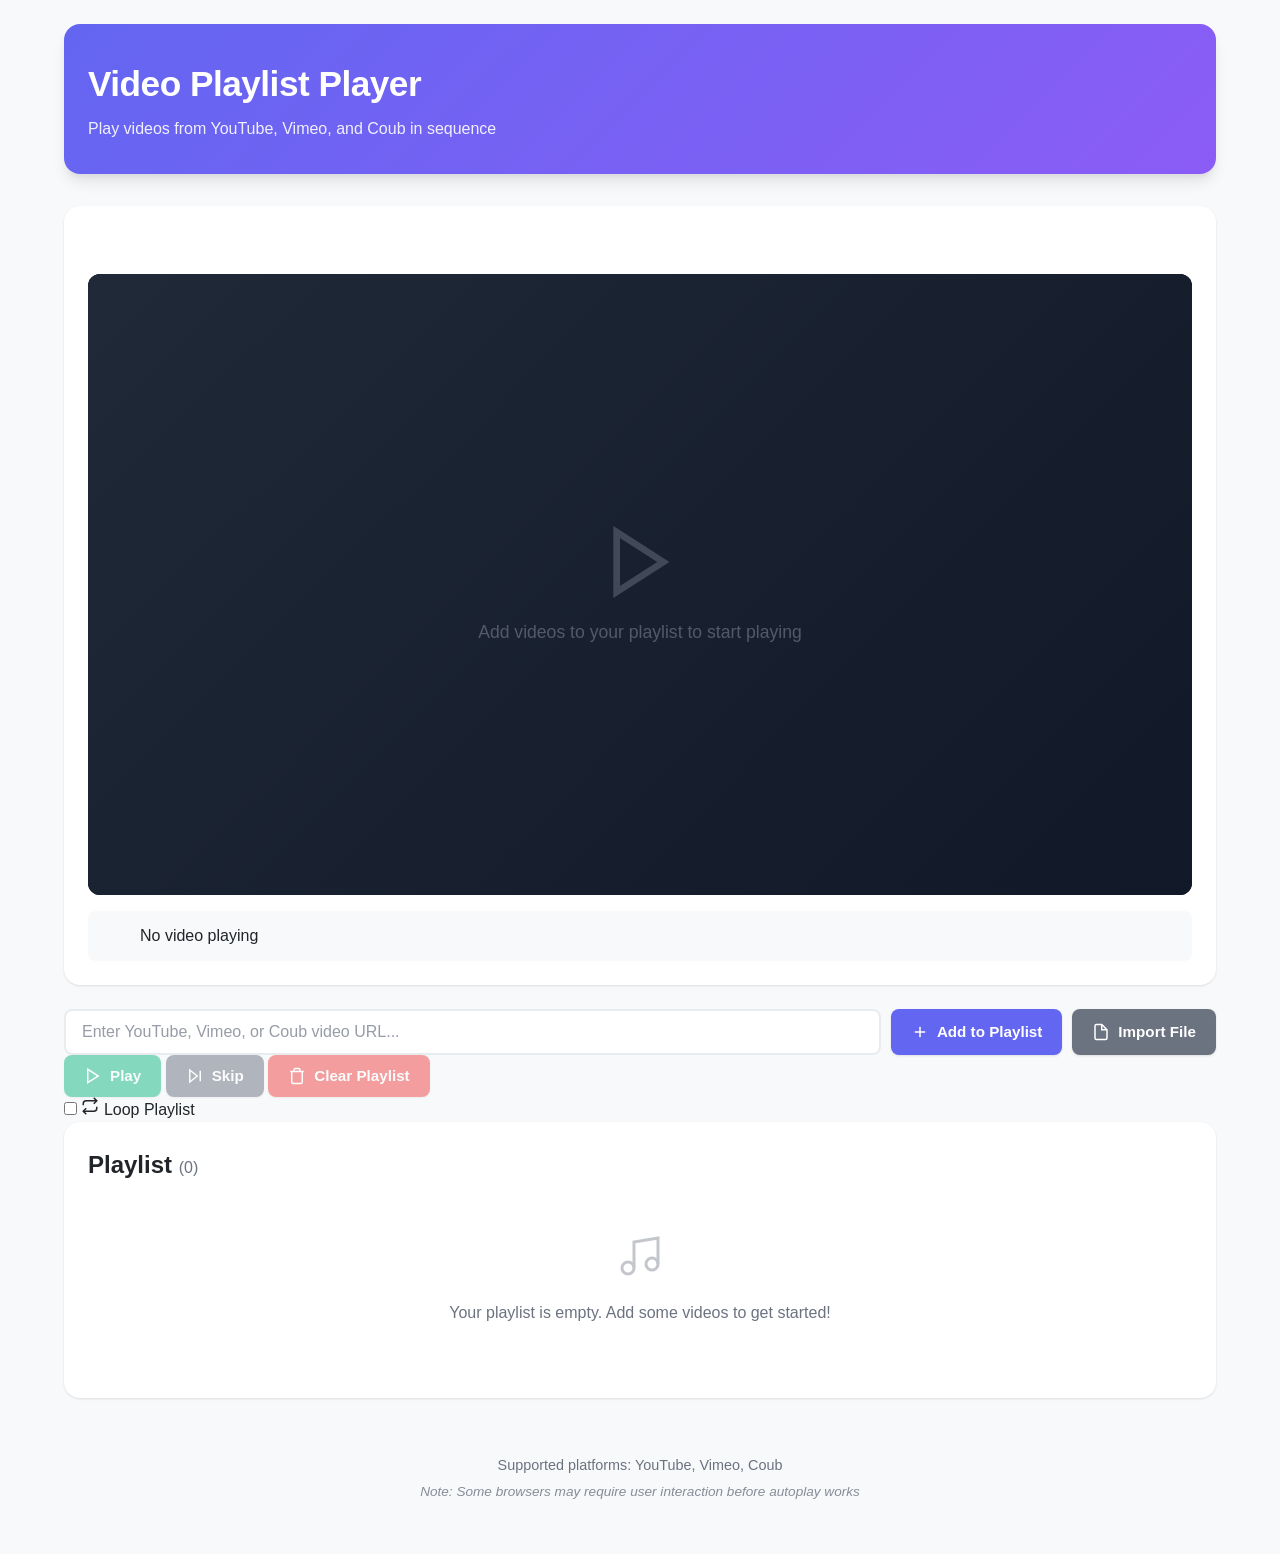
==== commit c69f768d: "rabbit.tech v6" ====
--- a/final/index.html
+++ b/final/index.html
@@ -1,5 +1,5 @@
 <!DOCTYPE html>
-<html lang="en" data-theme="light">
+<html lang="en">
 <head>
     <meta charset="UTF-8">
     <meta name="viewport" content="width=device-width, initial-scale=1.0">
@@ -9,26 +9,8 @@
 <body>
     <div class="container">
         <header>
-            <div class="header-content">
-                <h1>Video Playlist Player</h1>
-                <p class="subtitle">Play videos from YouTube, Vimeo, and Coub in sequence</p>
-            </div>
-            <button id="themeToggle" class="theme-toggle" aria-label="Toggle theme">
-                <svg class="theme-icon sun" width="22" height="22" viewBox="0 0 24 24" fill="none" stroke="currentColor" stroke-width="2">
-                    <circle cx="12" cy="12" r="5"></circle>
-                    <line x1="12" y1="1" x2="12" y2="3"></line>
-                    <line x1="12" y1="21" x2="12" y2="23"></line>
-                    <line x1="4.22" y1="4.22" x2="5.64" y2="5.64"></line>
-                    <line x1="18.36" y1="18.36" x2="19.78" y2="19.78"></line>
-                    <line x1="1" y1="12" x2="3" y2="12"></line>
-                    <line x1="21" y1="12" x2="23" y2="12"></line>
-                    <line x1="4.22" y1="19.78" x2="5.64" y2="18.36"></line>
-                    <line x1="18.36" y1="5.64" x2="19.78" y2="4.22"></line>
-                </svg>
-                <svg class="theme-icon moon" width="22" height="22" viewBox="0 0 24 24" fill="none" stroke="currentColor" stroke-width="2">
-                    <path d="M21 12.79A9 9 0 1 1 11.21 3 7 7 0 0 0 21 12.79z"></path>
-                </svg>
-            </button>
+            <h1>Video Playlist Player</h1>
+            <p class="subtitle">Play videos from YouTube, Vimeo, and Coub in sequence</p>
         </header>
 
         <main>
@@ -36,20 +18,25 @@
             <section class="video-section">
                 <div class="video-header">
                     <button id="settingsButton" class="settings-button" aria-label="Settings">
-                        <svg width="22" height="22" viewBox="0 0 24 24" fill="none" stroke="currentColor" stroke-width="2">
+                        <svg width="24" height="24" viewBox="0 0 24 24" fill="none" stroke="currentColor" stroke-width="2">
                             <circle cx="12" cy="12" r="3"></circle>
-                            <path d="M19.4 15a1.65 1.65 0 0 0 .33 1.82l.06.06a2 2 0 0 1-2.83 2.83l-.06-.06a1.65 1.65 0 0 0-1.82-.33 1.65 1.65 0 0 0-1 1.51V21a2 2 0 0 1-4 0v-.09A1.65 1.65 0 0 0 9 19.4a1.65 1.65 0 0 0-1.82.33l-.06.06a2 2 0 0 1-2.83-2.83l.06-.06A1.65 1.65 0 0 0 4.68 15a1.65 1.65 0 0 0-1.51-1H3a2 2 0 0 1 0-4h.09A1.65 1.65 0 0 0 4.6 9a1.65 1.65 0 0 0-.33-1.82l-.06-.06a2 2 0 0 1 2.83-2.83l.06.06A1.65 1.65 0 0 0 9 4.68a1.65 1.65 0 0 0 1-1.51V3a2 2 0 0 1 4 0v.09a1.65 1.65 0 0 0 1 1.51 1.65 1.65 0 0 0 1.82-.33l.06-.06a2 2 0 0 1 2.83 2.83l-.06.06A1.65 1.65 0 0 0 19.4 9a1.65 1.65 0 0 0 1.51 1H21a2 2 0 0 1 0 4h-.09a1.65 1.65 0 0 0-1.51 1z"></path>
+                            <path d="M12 1v6m0 6v6m0-18a2 2 0 0 1 2 2v2a2 2 0 0 1-2 2 2 2 0 0 1-2-2V3a2 2 0 0 1 2-2zm0 18a2 2 0 0 1 2 2v2a2 2 0 0 1-2 2 2 2 0 0 1-2-2v-2a2 2 0 0 1 2-2zM1 12h6m6 0h6M1 12a2 2 0 0 1 2-2h2a2 2 0 0 1 2 2 2 2 0 0 1-2 2H3a2 2 0 0 1-2-2zm18 0a2 2 0 0 1 2-2h2a2 2 0 0 1 2 2 2 2 0 0 1-2 2h-2a2 2 0 0 1-2-2z"></path>
                         </svg>
                     </button>
                 </div>
                 <div class="video-container" id="videoContainer">
-                    <div class="play-button-wrapper" id="playButtonWrapper">
-                        <div class="play-button-circle" id="playButtonCircle">
-                            <svg class="play-icon" width="48" height="48" viewBox="0 0 24 24" fill="currentColor" stroke="none">
-                                <polygon points="5 3 19 12 5 21 5 3"></polygon>
-                            </svg>
-                        </div>
-                        <p class="play-button-text" id="playButtonText">Add videos to start playing</p>
+                    <div class="placeholder">
+                        <svg
+width="80"
+height="80"
+viewBox="0 0 24 24"
+fill="none"
+stroke="currentColor"
+stroke-width="2"
+>
+                            <polygon points="5 3 19 12 5 21 5 3"></polygon>
+                        </svg>
+                        <p>Add videos to your playlist to start playing</p>
                     </div>
                 </div>
                 <div class="video-info" id="videoInfo">
@@ -57,19 +44,6 @@
                     <span class="video-title" id="videoTitle">No video playing</span>
                 </div>
             </section>
-
-            <!-- Lightbox Overlay -->
-            <div class="lightbox-overlay" id="lightboxOverlay">
-                <button class="lightbox-close" id="lightboxClose" aria-label="Close lightbox">
-                    <svg width="28" height="28" viewBox="0 0 24 24" fill="none" stroke="currentColor" stroke-width="2.5">
-                        <line x1="18" y1="6" x2="6" y2="18"></line>
-                        <line x1="6" y1="6" x2="18" y2="18"></line>
-                    </svg>
-                </button>
-                <div class="lightbox-content" id="lightboxContent">
-                    <!-- Video iframe will be placed here -->
-                </div>
-            </div>
 
             <!-- Settings Panel -->
             <div id="settingsPanel" class="settings-panel" style="display: none;">
@@ -154,8 +128,8 @@
                 </div>
             </div>
 
-            <!-- Input Section -->
-            <section class="input-section">
+            <!-- Controls Section -->
+            <section class="controls-section">
                 <div class="input-group">
                     <input 
                         type="text" 
@@ -164,18 +138,35 @@
                         aria-label="Video URL input"
                     >
                     <button id="addButton" class="btn btn-primary">
-                        <svg width="20" height="20" viewBox="0 0 24 24" fill="none" stroke="currentColor" stroke-width="2">
-                            <line x1="12" y1="5" x2="12" y2="19"></line>
-                            <line x1="5" y1="12" x2="19" y2="12"></line>
-                        </svg>
-                        Add
+                        <svg
+width="20"
+height="20"
+viewBox="0 0 24 24"
+fill="none"
+stroke="currentColor"
+stroke-width="2"
+>
+                            <line
+x1="12"
+y1="5"
+x2="12"
+y2="19"
+></line>
+                            <line
+x1="5"
+y1="12"
+x2="19"
+y2="12"
+></line>
+                        </svg>
+                        Add to Playlist
                     </button>
                     <label for="fileInput" class="btn btn-secondary file-upload-btn">
                         <svg width="20" height="20" viewBox="0 0 24 24" fill="none" stroke="currentColor" stroke-width="2">
                             <path d="M13 2H6a2 2 0 0 0-2 2v16a2 2 0 0 0 2 2h12a2 2 0 0 0 2-2V9z"></path>
                             <polyline points="13 2 13 9 20 9"></polyline>
                         </svg>
-                        Import
+                        Import File
                     </label>
                     <input 
                         type="file" 
@@ -185,32 +176,98 @@
                         aria-label="Import video URLs from file"
                     >
                 </div>
+                <div class="control-buttons">
+                    <button
+id="playButton"
+class="btn btn-success"
+disabled
+>
+                        <svg
+width="20"
+height="20"
+viewBox="0 0 24 24"
+fill="none"
+stroke="currentColor"
+stroke-width="2"
+>
+                            <polygon points="5 3 19 12 5 21 5 3"></polygon>
+                        </svg>
+                        Play
+                    </button>
+                    <button
+id="skipButton"
+class="btn btn-secondary"
+disabled
+>
+                        <svg
+width="20"
+height="20"
+viewBox="0 0 24 24"
+fill="none"
+stroke="currentColor"
+stroke-width="2"
+>
+                            <polygon points="5 4 15 12 5 20 5 4"></polygon>
+                            <line
+x1="19"
+y1="5"
+x2="19"
+y2="19"
+></line>
+                        </svg>
+                        Skip
+                    </button>
+                    <button
+id="clearButton"
+class="btn btn-danger"
+disabled
+>
+                        <svg
+width="20"
+height="20"
+viewBox="0 0 24 24"
+fill="none"
+stroke="currentColor"
+stroke-width="2"
+>
+                            <polyline points="3 6 5 6 21 6"></polyline>
+                            <path d="M19 6v14a2 2 0 0 1-2 2H7a2 2 0 0 1-2-2V6m3 0V4a2 2 0 0 1 2-2h4a2 2 0 0 1 2 2v2"></path>
+                        </svg>
+                        Clear Playlist
+                    </button>
+                </div>
+                <div class="loop-control">
+                    <label for="loopToggle" class="loop-label">
+                        <input 
+                            type="checkbox" 
+                            id="loopToggle" 
+                            class="loop-checkbox"
+                            aria-label="Enable continuous loop mode"
+                        >
+                        <span class="loop-text">
+                            <svg
+width="18"
+height="18"
+viewBox="0 0 24 24"
+fill="none"
+stroke="currentColor"
+stroke-width="2"
+class="loop-icon"
+>
+                                <polyline points="17 1 21 5 17 9"></polyline>
+                                <path d="M3 11V9a4 4 0 0 1 4-4h14"></path>
+                                <polyline points="7 23 3 19 7 15"></polyline>
+                                <path d="M21 13v2a4 4 0 0 1-4 4H3"></path>
+                            </svg>
+                            Loop Playlist
+                        </span>
+                    </label>
+                </div>
             </section>
 
             <!-- Playlist Section -->
             <section class="playlist-section">
-                <div class="playlist-header">
-                    <h2>Playlist <span class="playlist-count" id="playlistCount">(0)</span></h2>
-                    <div class="playlist-controls">
-                        <label class="toggle-switch" for="loopToggle">
-                            <input type="checkbox" id="loopToggle" aria-label="Enable loop mode">
-                            <span class="toggle-slider"></span>
-                            <span class="toggle-label">Loop</span>
-                        </label>
-                        <label class="toggle-switch" for="shuffleToggle">
-                            <input type="checkbox" id="shuffleToggle" aria-label="Enable shuffle mode">
-                            <span class="toggle-slider"></span>
-                            <span class="toggle-label">Shuffle</span>
-                        </label>
-                        <button id="clearButton" class="btn btn-clear" aria-label="Clear playlist">
-                            <svg width="16" height="16" viewBox="0 0 24 24" fill="none" stroke="currentColor" stroke-width="2">
-                                <polyline points="3 6 5 6 21 6"></polyline>
-                                <path d="M19 6v14a2 2 0 0 1-2 2H7a2 2 0 0 1-2-2V6m3 0V4a2 2 0 0 1 2-2h4a2 2 0 0 1 2 2v2"></path>
-                            </svg>
-                            Clear
-                        </button>
-                    </div>
-                </div>
+                <h2>Playlist <span class="playlist-count" id="playlistCount">(0)</span></h2>
                 <div class="playlist" id="playlist">
                     <div class="empty-playlist">
                         <p>Your playlist is empty. Add some videos to get started!</p>
@@ -221,6 +278,7 @@
 
         <footer>
             <p>Supported platforms: YouTube, Vimeo, Coub</p>
+            <p class="note">Note: Some browsers may require user interaction before autoplay works</p>
         </footer>
     </div>
 
--- a/final/css/styles.css
+++ b/final/css/styles.css
@@ -1,109 +1,123 @@
 /* ============================================
-   CSS Custom Properties - Theme System
-   ============================================ */
-
-:root,
-[data-theme="light"] {
+   Multi-Platform Video Playlist Player
+   Modern UI/UX Design - Enhancement #6
+   ============================================ */
+
+/* Reset and Base Styles */
+* {
+    margin: 0;
+    padding: 0;
+    box-sizing: border-box;
+}
+
+/* ============================================
+   CSS Custom Properties - Light Theme (Default)
+   ============================================ */
+:root {
     --primary-color: #6366f1;
     --primary-hover: #4f46e5;
+    --primary-light: rgba(99, 102, 241, 0.1);
     --success-color: #10b981;
     --success-hover: #059669;
     --danger-color: #ef4444;
     --danger-hover: #dc2626;
+    --warning-color: #f59e0b;
+    --warning-hover: #d97706;
     --secondary-color: #6b7280;
     --secondary-hover: #4b5563;
-    --warning-color: #f59e0b;
-    --warning-hover: #d97706;
-    --bg-color: #f5f5f5;
+    --bg-color: #f8f9fa;
     --card-bg: #ffffff;
-    --text-primary: #333333;
+    --text-primary: #212529;
     --text-secondary: #6b7280;
-    --border-color: #e0e0e0;
-    --input-bg: #ffffff;
+    --border-color: #e9ecef;
     --shadow: 0 1px 3px 0 rgba(0, 0, 0, 0.08), 0 1px 2px 0 rgba(0, 0, 0, 0.04);
     --shadow-md: 0 4px 6px -1px rgba(0, 0, 0, 0.08), 0 2px 4px -1px rgba(0, 0, 0, 0.04);
-    --shadow-lg: 0 10px 15px -3px rgba(0, 0, 0, 0.08), 0 4px 6px -2px rgba(0, 0, 0, 0.04);
-    --header-gradient: linear-gradient(135deg, #6366f1, #8b5cf6);
-    --toggle-bg: #d1d5db;
-    --toggle-active: #6366f1;
-    --playlist-item-hover: rgba(99, 102, 241, 0.05);
-    --playlist-item-playing: rgba(16, 185, 129, 0.06);
-}
-
+    --shadow-lg: 0 10px 15px -3px rgba(0, 0, 0, 0.1), 0 4px 6px -2px rgba(0, 0, 0, 0.05);
+    --shadow-xl: 0 20px 25px -5px rgba(0, 0, 0, 0.1), 0 10px 10px -5px rgba(0, 0, 0, 0.04);
+    --radius-sm: 8px;
+    --radius-md: 12px;
+    --radius-lg: 16px;
+    --radius-pill: 20px;
+    --transition: 200ms ease;
+    --transition-slow: 300ms ease;
+}
+
+/* ============================================
+   Dark Theme
+   ============================================ */
 [data-theme="dark"] {
     --primary-color: #818cf8;
-    --primary-hover: #a78bfa;
+    --primary-hover: #6366f1;
+    --primary-light: rgba(129, 140, 248, 0.1);
     --success-color: #34d399;
-    --success-hover: #6ee7b7;
+    --success-hover: #10b981;
     --danger-color: #f87171;
-    --danger-hover: #fca5a5;
+    --danger-hover: #ef4444;
+    --warning-color: #fbbf24;
+    --warning-hover: #f59e0b;
     --secondary-color: #9ca3af;
-    --secondary-hover: #d1d5db;
-    --warning-color: #fbbf24;
-    --warning-hover: #fcd34d;
-    --bg-color: #1a1a2e;
-    --card-bg: #2d2d44;
-    --text-primary: #e0e0e0;
-    --text-secondary: #9ca3af;
-    --border-color: #3d3d5c;
-    --input-bg: #1e1e36;
-    --shadow: 0 1px 3px 0 rgba(0, 0, 0, 0.3), 0 0 8px rgba(99, 102, 241, 0.03);
-    --shadow-md: 0 4px 6px -1px rgba(0, 0, 0, 0.4), 0 0 12px rgba(99, 102, 241, 0.04);
-    --shadow-lg: 0 10px 15px -3px rgba(0, 0, 0, 0.5), 0 0 20px rgba(99, 102, 241, 0.05);
-    --header-gradient: linear-gradient(135deg, #4338ca, #6d28d9);
-    --toggle-bg: #4b5563;
-    --toggle-active: #818cf8;
-    --playlist-item-hover: rgba(129, 140, 248, 0.08);
-    --playlist-item-playing: rgba(52, 211, 153, 0.08);
-}
-
-/* ============================================
-   Reset and Base Styles
-   ============================================ */
-
-* {
-    margin: 0;
-    padding: 0;
-    box-sizing: border-box;
-}
-
-html {
-    scroll-behavior: smooth;
-}
-
+    --secondary-hover: #6b7280;
+    --bg-color: #121212;
+    --card-bg: #1e1e2e;
+    --text-primary: #e2e8f0;
+    --text-secondary: #94a3b8;
+    --border-color: #2d2d44;
+    --shadow: 0 1px 3px 0 rgba(0, 0, 0, 0.3), 0 1px 2px 0 rgba(0, 0, 0, 0.2);
+    --shadow-md: 0 4px 6px -1px rgba(0, 0, 0, 0.3), 0 2px 4px -1px rgba(0, 0, 0, 0.2);
+    --shadow-lg: 0 10px 15px -3px rgba(0, 0, 0, 0.4), 0 4px 6px -2px rgba(0, 0, 0, 0.3);
+    --shadow-xl: 0 20px 25px -5px rgba(0, 0, 0, 0.5), 0 10px 10px -5px rgba(0, 0, 0, 0.3);
+}
+
+[data-theme="dark"] body {
+    background-color: var(--bg-color);
+    color: var(--text-primary);
+}
+
+[data-theme="dark"] .setting-input,
+[data-theme="dark"] .input-group input {
+    background-color: var(--bg-color);
+    color: var(--text-primary);
+}
+
+/* ============================================
+   Body & Container
+   ============================================ */
 body {
     font-family: -apple-system, BlinkMacSystemFont, 'Segoe UI', Roboto, 'Helvetica Neue', Arial, sans-serif;
     background-color: var(--bg-color);
     color: var(--text-primary);
     line-height: 1.6;
     min-height: 100vh;
-    transition: background-color 0.3s ease, color 0.3s ease;
+    transition: background-color var(--transition-slow), color var(--transition-slow);
 }
 
 .container {
-    max-width: 1100px;
+    max-width: 1200px;
     margin: 0 auto;
-    padding: 20px;
+    padding: 24px;
 }
 
 /* ============================================
    Header
    ============================================ */
-
 header {
+    margin-bottom: 32px;
+    padding: 32px 24px;
+    background: linear-gradient(135deg, var(--primary-color), #8b5cf6);
+    color: white;
+    border-radius: var(--radius-lg);
+    box-shadow: var(--shadow-lg);
+    transition: box-shadow var(--transition);
+}
+
+.header-content {
     display: flex;
     align-items: center;
     justify-content: space-between;
-    margin-bottom: 32px;
-    padding: 24px 28px;
-    background: var(--header-gradient);
-    color: white;
-    border-radius: 16px;
-    box-shadow: var(--shadow-lg);
-    transition: box-shadow 0.3s ease;
-}
-
-.header-content {
+    gap: 16px;
+}
+
+.header-text {
     flex: 1;
 }
 
@@ -111,118 +125,148 @@
     font-size: 2.2rem;
     font-weight: 700;
     margin-bottom: 4px;
+    letter-spacing: -0.5px;
 }
 
 header .subtitle {
     font-size: 1rem;
     opacity: 0.9;
-}
-
-/* Theme Toggle Button */
+    font-weight: 400;
+}
+
+/* Enhancement #2: Header buttons wrapper with column-reverse */
+.header-buttons {
+    display: flex;
+    flex-direction: column-reverse;
+    gap: 8px;
+    align-items: center;
+}
+
+.settings-button,
 .theme-toggle {
     width: 44px;
     height: 44px;
-    border-radius: 12px;
-    border: 2px solid rgba(255, 255, 255, 0.3);
+    padding: 10px;
     background: rgba(255, 255, 255, 0.15);
-    color: white;
+    border: 2px solid rgba(255, 255, 255, 0.25);
+    border-radius: var(--radius-sm);
     cursor: pointer;
+    transition: all var(--transition);
     display: flex;
     align-items: center;
     justify-content: center;
-    transition: all 0.25s ease;
-    flex-shrink: 0;
-}
-
+    color: white;
+    backdrop-filter: blur(4px);
+}
+
+.settings-button:hover,
 .theme-toggle:hover {
     background: rgba(255, 255, 255, 0.25);
-    border-color: rgba(255, 255, 255, 0.5);
-    transform: scale(1.05);
-}
-
+    border-color: rgba(255, 255, 255, 0.4);
+    transform: translateY(-1px);
+}
+
+.settings-button:active,
 .theme-toggle:active {
-    transform: scale(0.95);
-}
-
-/* Show sun icon in dark mode, moon icon in light mode */
+    transform: translateY(0);
+}
+
+.settings-button:focus-visible,
+.theme-toggle:focus-visible {
+    outline: 2px solid white;
+    outline-offset: 2px;
+}
+
+.settings-button:hover {
+    transform: translateY(-1px) rotate(45deg);
+}
+
+.settings-button svg,
+.theme-toggle svg {
+    width: 22px;
+    height: 22px;
+}
+
+/* Theme toggle icon visibility */
+[data-theme="light"] .theme-icon.moon {
+    display: none;
+}
+
+[data-theme="dark"] .theme-icon.sun {
+    display: none;
+}
+
+[data-theme="dark"] .theme-icon.moon {
+    display: block;
+}
+
 [data-theme="light"] .theme-icon.sun {
-    display: none;
-}
-[data-theme="light"] .theme-icon.moon {
     display: block;
 }
-[data-theme="dark"] .theme-icon.sun {
-    display: block;
-}
-[data-theme="dark"] .theme-icon.moon {
-    display: none;
-}
 
 /* ============================================
    Video Section
    ============================================ */
-
 .video-section {
     background: var(--card-bg);
-    border-radius: 16px;
+    border-radius: var(--radius-lg);
     padding: 24px;
     margin-bottom: 24px;
     box-shadow: var(--shadow);
-    position: relative;
-    transition: background-color 0.3s ease, box-shadow 0.3s ease;
-}
-
-.video-header {
-    display: flex;
-    justify-content: flex-end;
-    margin-bottom: 12px;
-}
-
-.settings-button {
-    padding: 10px;
-    background: var(--bg-color);
-    border: 2px solid var(--border-color);
-    border-radius: 10px;
-    cursor: pointer;
-    transition: all 0.25s ease;
-    display: flex;
-    align-items: center;
-    justify-content: center;
-    color: var(--text-secondary);
-}
-
-.settings-button:hover {
-    background: var(--primary-color);
-    border-color: var(--primary-color);
-    color: white;
-    transform: rotate(45deg);
-}
-
-.settings-button:active {
-    transform: rotate(45deg) scale(0.95);
-}
-
-/* ============================================
-   Video Container & Play Button
-   ============================================ */
+    transition: background-color var(--transition-slow), box-shadow var(--transition);
+}
 
 .video-container {
     position: relative;
     width: 100%;
-    padding-bottom: 56.25%;
+    padding-bottom: 56.25%; /* 16:9 aspect ratio */
     background: #000;
-    border-radius: 12px;
+    border-radius: var(--radius-md);
     overflow: hidden;
     margin-bottom: 16px;
-    cursor: pointer;
-    transition: box-shadow 0.3s ease;
-}
-
-.video-container:hover {
-    box-shadow: 0 0 0 3px rgba(99, 102, 241, 0.3);
-}
-
-/* Play Button Wrapper */
+}
+
+.video-container iframe {
+    position: absolute;
+    top: 0;
+    left: 0;
+    width: 100%;
+    height: 100%;
+    border: none;
+}
+
+/* TikTok vertical video handling in video container */
+.video-container.tiktok-video {
+    padding-bottom: 177.78%; /* 9:16 aspect ratio for vertical */
+    max-width: 325px;
+    margin: 0 auto 16px;
+}
+
+.video-container .placeholder {
+    position: absolute;
+    top: 0;
+    left: 0;
+    width: 100%;
+    height: 100%;
+    display: flex;
+    flex-direction: column;
+    align-items: center;
+    justify-content: center;
+    color: var(--text-secondary);
+    background: linear-gradient(135deg, #1f2937, #111827);
+}
+
+.video-container .placeholder svg {
+    margin-bottom: 16px;
+    opacity: 0.5;
+}
+
+.video-container .placeholder p {
+    font-size: 1.1rem;
+    opacity: 0.7;
+}
+
+/* Play button wrapper */
 .play-button-wrapper {
     position: absolute;
     top: 0;
@@ -234,126 +278,58 @@
     align-items: center;
     justify-content: center;
     background: linear-gradient(135deg, #1f2937, #111827);
-    z-index: 2;
-}
-
-/* Play Button Circle */
+    cursor: pointer;
+    transition: all var(--transition);
+}
+
+.play-button-wrapper:hover .play-button-circle {
+    transform: scale(1.1);
+    box-shadow: 0 0 30px rgba(99, 102, 241, 0.4);
+}
+
 .play-button-circle {
-    position: relative;
-    width: 100px;
-    height: 100px;
+    width: 80px;
+    height: 80px;
+    border-radius: 50%;
+    background: var(--primary-color);
     display: flex;
     align-items: center;
     justify-content: center;
-    border-radius: 50%;
-    background: rgba(255, 255, 255, 0.08);
-    transition: all 0.3s ease;
-}
-
-/* Static state (empty playlist) */
+    margin-bottom: 16px;
+    transition: all var(--transition);
+    box-shadow: 0 0 20px rgba(99, 102, 241, 0.3);
+}
+
 .play-button-circle .play-icon {
-    color: rgba(255, 255, 255, 0.4);
-    transition: color 0.3s ease;
+    color: white;
     margin-left: 4px;
 }
 
-/* Animated state (has videos) */
-.video-container.has-videos .play-button-circle {
-    background: rgba(255, 255, 255, 0.1);
-}
-
-.video-container.has-videos .play-button-circle::before {
-    content: '';
-    position: absolute;
-    top: -4px;
-    left: -4px;
-    right: -4px;
-    bottom: -4px;
-    border-radius: 50%;
-    background: conic-gradient(
-        from 0deg,
-        #6366f1,
-        #8b5cf6,
-        #ec4899,
-        #f97316,
-        #6366f1
-    );
-    z-index: -1;
-    animation: rotateGradient 3s linear infinite;
-}
-
-.video-container.has-videos .play-button-circle::after {
-    content: '';
-    position: absolute;
-    top: 3px;
-    left: 3px;
-    right: 3px;
-    bottom: 3px;
-    border-radius: 50%;
-    background: linear-gradient(135deg, #1f2937, #111827);
-    z-index: -1;
-}
-
-.video-container.has-videos .play-button-circle .play-icon {
-    color: rgba(255, 255, 255, 0.9);
-}
-
-@keyframes rotateGradient {
-    from {
-        transform: rotate(0deg);
-    }
-    to {
-        transform: rotate(360deg);
-    }
-}
-
-/* Now Playing state */
-.video-container.now-playing .play-button-wrapper {
-    background: linear-gradient(135deg, #1a1a2e, #0f0f1a);
-}
-
-.video-container.now-playing .play-button-circle::before {
-    animation: rotateGradient 2s linear infinite;
-    opacity: 0.7;
-}
-
-.video-container.now-playing .play-button-text {
-    color: var(--success-color);
-}
-
 .play-button-text {
-    margin-top: 16px;
-    font-size: 0.95rem;
-    color: rgba(255, 255, 255, 0.5);
-    transition: color 0.3s ease;
-}
-
-.video-container.has-videos .play-button-text {
     color: rgba(255, 255, 255, 0.7);
-}
-
-/* Video Info */
+    font-size: 1rem;
+}
+
+/* Video info bar */
 .video-info {
     display: flex;
     align-items: center;
     gap: 12px;
     padding: 12px 16px;
     background: var(--bg-color);
-    border-radius: 8px;
-    transition: background-color 0.3s ease;
+    border-radius: var(--radius-sm);
+    transition: background-color var(--transition-slow);
 }
 
 .platform-badge {
     display: inline-block;
     padding: 4px 12px;
-    border-radius: 6px;
+    border-radius: var(--radius-pill);
     font-size: 0.8rem;
     font-weight: 600;
     text-transform: uppercase;
-}
-
-.platform-badge:empty {
-    display: none;
+    letter-spacing: 0.5px;
+    transition: all var(--transition);
 }
 
 .platform-badge.youtube {
@@ -367,7 +343,12 @@
 }
 
 .platform-badge.coub {
-    background: #00aeef;
+    background: #00aced;
+    color: white;
+}
+
+.platform-badge.tiktok {
+    background: #ff0050;
     color: white;
 }
 
@@ -379,46 +360,42 @@
 /* ============================================
    Lightbox Overlay
    ============================================ */
-
 .lightbox-overlay {
     position: fixed;
     top: 0;
     left: 0;
     width: 100%;
     height: 100%;
-    background: rgba(0, 0, 0, 0.92);
-    z-index: 9999;
-    display: flex;
+    background: rgba(0, 0, 0, 0.9);
+    z-index: 2000;
+    display: none;
     align-items: center;
     justify-content: center;
     opacity: 0;
-    visibility: hidden;
-    transition: opacity 0.3s ease, visibility 0.3s ease;
-    backdrop-filter: blur(4px);
-    -webkit-backdrop-filter: blur(4px);
+    transition: opacity var(--transition-slow);
 }
 
 .lightbox-overlay.active {
+    display: flex;
     opacity: 1;
-    visibility: visible;
 }
 
 .lightbox-close {
     position: absolute;
-    top: 16px;
-    right: 16px;
+    top: 20px;
+    right: 20px;
     width: 44px;
     height: 44px;
+    background: rgba(255, 255, 255, 0.1);
+    border: none;
     border-radius: 50%;
-    border: none;
-    background: rgba(255, 255, 255, 0.1);
     color: white;
     cursor: pointer;
     display: flex;
     align-items: center;
     justify-content: center;
-    transition: all 0.2s ease;
-    z-index: 10000;
+    transition: all var(--transition);
+    z-index: 2001;
 }
 
 .lightbox-close:hover {
@@ -426,95 +403,101 @@
     transform: scale(1.1);
 }
 
-.lightbox-close:active {
-    transform: scale(0.95);
-}
-
 .lightbox-content {
     width: 90%;
-    height: 90%;
-    max-width: 1600px;
-    display: flex;
-    align-items: center;
-    justify-content: center;
-    position: relative;
+    max-width: 1000px;
+    aspect-ratio: 16/9;
+    border-radius: var(--radius-md);
+    overflow: hidden;
+}
+
+/* TikTok vertical in lightbox */
+.lightbox-content.tiktok-lightbox {
+    aspect-ratio: 9/16;
+    max-width: 400px;
+    max-height: 80vh;
 }
 
 .lightbox-content iframe {
     width: 100%;
     height: 100%;
     border: none;
-    border-radius: 8px;
 }
 
 /* ============================================
    Input Section
    ============================================ */
-
 .input-section {
     background: var(--card-bg);
-    border-radius: 16px;
-    padding: 20px 24px;
+    border-radius: var(--radius-lg);
+    padding: 24px;
     margin-bottom: 24px;
     box-shadow: var(--shadow);
-    transition: background-color 0.3s ease, box-shadow 0.3s ease;
+    transition: background-color var(--transition-slow);
 }
 
 .input-group {
     display: flex;
     gap: 10px;
-    align-items: center;
+    align-items: stretch;
 }
 
 .input-group input[type="text"] {
     flex: 1;
     padding: 12px 16px;
     border: 2px solid var(--border-color);
-    border-radius: 10px;
+    border-radius: var(--radius-sm);
     font-size: 1rem;
-    background: var(--input-bg);
+    transition: all var(--transition);
+    background: var(--card-bg);
     color: var(--text-primary);
-    transition: all 0.25s ease;
+    min-width: 0;
 }
 
 .input-group input[type="text"]:focus {
     outline: none;
     border-color: var(--primary-color);
-    box-shadow: 0 0 0 3px rgba(99, 102, 241, 0.15);
+    box-shadow: 0 0 0 3px var(--primary-light);
+}
+
+.input-group input[type="text"]::placeholder {
+    color: var(--text-secondary);
+    opacity: 0.7;
 }
 
 /* ============================================
    Buttons
    ============================================ */
-
 .btn {
     display: inline-flex;
     align-items: center;
-    gap: 6px;
-    padding: 11px 20px;
+    justify-content: center;
+    gap: 8px;
+    padding: 12px 20px;
     border: none;
-    border-radius: 10px;
+    border-radius: var(--radius-sm);
     font-size: 0.95rem;
     font-weight: 600;
     cursor: pointer;
-    transition: all 0.2s ease;
+    transition: all var(--transition);
     box-shadow: var(--shadow);
     white-space: nowrap;
-    user-select: none;
+    text-decoration: none;
+    line-height: 1;
 }
 
 .btn:hover:not(:disabled) {
-    transform: translateY(-1px) scale(1.02);
+    transform: translateY(-1px);
     box-shadow: var(--shadow-md);
 }
 
 .btn:active:not(:disabled) {
-    transform: translateY(0) scale(0.98);
+    transform: translateY(0);
     box-shadow: var(--shadow);
 }
 
 .btn:focus-visible {
-    outline: 3px solid var(--primary-color);
+    outline: 2px solid var(--primary-color);
     outline-offset: 2px;
 }
 
@@ -577,10 +560,10 @@
 .btn-clear {
     background: transparent;
     color: var(--danger-color);
-    border: 1.5px solid var(--danger-color);
-    padding: 7px 14px;
+    border: 2px solid var(--danger-color);
+    box-shadow: none;
+    padding: 10px 16px;
     font-size: 0.85rem;
-    box-shadow: none;
 }
 
 .btn-clear:hover:not(:disabled) {
@@ -589,28 +572,30 @@
     box-shadow: var(--shadow);
 }
 
-.file-upload-btn {
+/* File Upload & Export Buttons */
+.file-upload-btn,
+.export-btn {
+    white-space: nowrap;
     cursor: pointer;
 }
 
 /* ============================================
    Playlist Section
    ============================================ */
-
 .playlist-section {
     background: var(--card-bg);
-    border-radius: 16px;
+    border-radius: var(--radius-lg);
     padding: 24px;
-    margin-bottom: 24px;
+    margin-bottom: 32px;
     box-shadow: var(--shadow);
-    transition: background-color 0.3s ease, box-shadow 0.3s ease;
+    transition: background-color var(--transition-slow);
 }
 
 .playlist-header {
     display: flex;
     align-items: center;
     justify-content: space-between;
-    margin-bottom: 16px;
+    margin-bottom: 20px;
     flex-wrap: wrap;
     gap: 12px;
 }
@@ -624,7 +609,7 @@
 }
 
 .playlist-count {
-    font-size: 0.95rem;
+    font-size: 1rem;
     color: var(--text-secondary);
     font-weight: 400;
 }
@@ -638,7 +623,7 @@
 
 /* Toggle Switch */
 .toggle-switch {
-    display: flex;
+    display: inline-flex;
     align-items: center;
     gap: 8px;
     cursor: pointer;
@@ -654,59 +639,54 @@
 
 .toggle-slider {
     position: relative;
-    width: 40px;
-    height: 22px;
-    background: var(--toggle-bg);
-    border-radius: 11px;
-    transition: all 0.3s ease;
-    flex-shrink: 0;
-}
-
-.toggle-slider::after {
+    width: 44px;
+    height: 24px;
+    background: var(--border-color);
+    border-radius: 12px;
+    transition: all var(--transition);
+}
+
+.toggle-slider::before {
     content: '';
     position: absolute;
     top: 3px;
     left: 3px;
-    width: 16px;
-    height: 16px;
+    width: 18px;
+    height: 18px;
     background: white;
     border-radius: 50%;
-    transition: transform 0.3s ease;
+    transition: all var(--transition);
     box-shadow: 0 1px 3px rgba(0, 0, 0, 0.2);
 }
 
 .toggle-switch input:checked + .toggle-slider {
-    background: var(--toggle-active);
-}
-
-.toggle-switch input:checked + .toggle-slider::after {
-    transform: translateX(18px);
+    background: var(--primary-color);
+}
+
+.toggle-switch input:checked + .toggle-slider::before {
+    transform: translateX(20px);
 }
 
 .toggle-switch input:focus-visible + .toggle-slider {
-    outline: 3px solid var(--primary-color);
+    outline: 2px solid var(--primary-color);
     outline-offset: 2px;
 }
 
 .toggle-label {
-    font-size: 0.85rem;
+    font-size: 0.9rem;
     font-weight: 500;
-    color: var(--text-secondary);
-    transition: color 0.2s ease;
-}
-
-.toggle-switch input:checked ~ .toggle-label {
-    color: var(--primary-color);
+    color: var(--text-primary);
 }
 
 /* Playlist Items */
 .playlist {
     display: flex;
     flex-direction: column;
-    gap: 10px;
+    gap: 8px;
     max-height: 500px;
     overflow-y: auto;
-    padding-right: 4px;
+    -webkit-overflow-scrolling: touch;
+    scroll-behavior: smooth;
 }
 
 .playlist::-webkit-scrollbar {
@@ -728,56 +708,79 @@
 
 .empty-playlist {
     text-align: center;
-    padding: 40px 20px;
+    padding: 48px 24px;
     color: var(--text-secondary);
 }
 
+.empty-playlist svg {
+    margin-bottom: 12px;
+    opacity: 0.4;
+}
+
+.empty-playlist p {
+    font-size: 1rem;
+}
+
 .playlist-item {
     display: flex;
     align-items: center;
-    gap: 14px;
+    gap: 12px;
     padding: 14px 16px;
     background: var(--bg-color);
     border: 2px solid var(--border-color);
-    border-radius: 12px;
-    transition: all 0.2s ease;
+    border-radius: var(--radius-md);
+    transition: all var(--transition);
     cursor: pointer;
+    animation: fadeInItem 0.3s ease-out;
+}
+
+@keyframes fadeInItem {
+    from {
+        opacity: 0;
+        transform: translateY(8px);
+    }
+    to {
+        opacity: 1;
+        transform: translateY(0);
+    }
 }
 
 .playlist-item:hover {
     border-color: var(--primary-color);
-    background: var(--playlist-item-hover);
-    transform: translateX(3px);
-    box-shadow: var(--shadow);
+    box-shadow: var(--shadow-md);
+    transform: translateX(4px);
+    background: var(--primary-light);
 }
 
 .playlist-item:active {
-    transform: translateX(1px);
+    transform: translateX(2px);
 }
 
 .playlist-item.playing {
     border-color: var(--success-color);
-    background: var(--playlist-item-playing);
+    background: rgba(16, 185, 129, 0.08);
+    box-shadow: 0 0 0 3px rgba(16, 185, 129, 0.1);
     cursor: default;
 }
 
 .playlist-item.playing:hover {
     transform: none;
-    background: var(--playlist-item-playing);
+    background: rgba(16, 185, 129, 0.08);
 }
 
 .playlist-item-number {
     display: flex;
     align-items: center;
     justify-content: center;
-    width: 30px;
-    height: 30px;
+    width: 32px;
+    height: 32px;
     background: var(--primary-color);
     color: white;
     border-radius: 50%;
     font-weight: 600;
     font-size: 0.85rem;
     flex-shrink: 0;
+    transition: all var(--transition);
 }
 
 .playlist-item.playing .playlist-item-number {
@@ -786,8 +789,8 @@
 }
 
 @keyframes pulse {
-    0%, 100% { opacity: 1; }
-    50% { opacity: 0.6; }
+    0%, 100% { opacity: 1; transform: scale(1); }
+    50% { opacity: 0.8; transform: scale(0.95); }
 }
 
 .playlist-item-info {
@@ -797,12 +800,13 @@
 
 .playlist-item-platform {
     display: inline-block;
-    padding: 2px 8px;
-    border-radius: 4px;
+    padding: 2px 10px;
+    border-radius: var(--radius-pill);
     font-size: 0.7rem;
-    font-weight: 600;
+    font-weight: 700;
     text-transform: uppercase;
-    margin-bottom: 3px;
+    letter-spacing: 0.5px;
+    margin-bottom: 4px;
 }
 
 .playlist-item-platform.youtube {
@@ -816,23 +820,29 @@
 }
 
 .playlist-item-platform.coub {
-    background: rgba(0, 174, 239, 0.1);
-    color: #00aeef;
+    background: rgba(0, 172, 237, 0.1);
+    color: #00aced;
+}
+
+.playlist-item-platform.tiktok {
+    background: rgba(255, 0, 80, 0.1);
+    color: #ff0050;
 }
 
 [data-theme="dark"] .playlist-item-platform.youtube {
     background: rgba(255, 0, 0, 0.15);
-    color: #ff6b6b;
 }
 
 [data-theme="dark"] .playlist-item-platform.vimeo {
     background: rgba(26, 183, 234, 0.15);
-    color: #5dd8f7;
 }
 
 [data-theme="dark"] .playlist-item-platform.coub {
-    background: rgba(0, 174, 239, 0.15);
-    color: #5dd8f7;
+    background: rgba(0, 172, 237, 0.15);
+}
+
+[data-theme="dark"] .playlist-item-platform.tiktok {
+    background: rgba(255, 0, 80, 0.15);
 }
 
 .playlist-item-url {
@@ -847,23 +857,21 @@
     padding: 8px;
     background: transparent;
     border: none;
-    color: var(--danger-color);
+    color: var(--text-secondary);
     cursor: pointer;
-    border-radius: 8px;
-    transition: all 0.2s ease;
+    border-radius: var(--radius-sm);
+    transition: all var(--transition);
     flex-shrink: 0;
-    display: flex;
-    align-items: center;
-    justify-content: center;
+    opacity: 0.5;
+}
+
+.playlist-item:hover .playlist-item-remove {
+    opacity: 1;
 }
 
 .playlist-item-remove:hover {
     background: rgba(239, 68, 68, 0.1);
-    transform: scale(1.1);
-}
-
-.playlist-item-remove:active {
-    transform: scale(0.95);
+    color: var(--danger-color);
 }
 
 .playlist-item-remove svg {
@@ -872,9 +880,8 @@
 }
 
 /* ============================================
-   Settings Panel
-   ============================================ */
-
+   Settings Panel (Modal)
+   ============================================ */
 .settings-panel {
     position: fixed;
     top: 0;
@@ -882,13 +889,12 @@
     width: 100%;
     height: 100%;
     background: rgba(0, 0, 0, 0.5);
-    z-index: 5000;
+    backdrop-filter: blur(4px);
+    z-index: 1000;
     display: flex;
     align-items: center;
     justify-content: center;
-    animation: fadeIn 0.3s ease-out;
-    backdrop-filter: blur(2px);
-    -webkit-backdrop-filter: blur(2px);
+    animation: fadeIn 0.2s ease-out;
 }
 
 @keyframes fadeIn {
@@ -898,8 +904,8 @@
 
 .settings-content {
     background: var(--card-bg);
-    border-radius: 16px;
-    box-shadow: var(--shadow-lg);
+    border-radius: var(--radius-lg);
+    box-shadow: var(--shadow-xl);
     max-width: 480px;
     width: 90%;
     max-height: 90vh;
@@ -908,21 +914,15 @@
 }
 
 @keyframes slideUp {
-    from {
-        transform: translateY(30px);
-        opacity: 0;
-    }
-    to {
-        transform: translateY(0);
-        opacity: 1;
-    }
+    from { transform: translateY(30px); opacity: 0; }
+    to { transform: translateY(0); opacity: 1; }
 }
 
 .settings-header {
     display: flex;
     justify-content: space-between;
     align-items: center;
-    padding: 20px 24px;
+    padding: 24px;
     border-bottom: 1px solid var(--border-color);
 }
 
@@ -930,6 +930,7 @@
     font-size: 1.3rem;
     font-weight: 600;
     color: var(--text-primary);
+    margin: 0;
 }
 
 .close-settings {
@@ -938,8 +939,8 @@
     border: none;
     color: var(--text-secondary);
     cursor: pointer;
-    border-radius: 8px;
-    transition: all 0.2s ease;
+    border-radius: var(--radius-sm);
+    transition: all var(--transition);
     display: flex;
     align-items: center;
     justify-content: center;
@@ -955,7 +956,7 @@
 }
 
 .setting-group {
-    margin-bottom: 20px;
+    margin-bottom: 24px;
 }
 
 .setting-group:last-child {
@@ -967,7 +968,7 @@
     font-weight: 600;
     color: var(--text-primary);
     margin-bottom: 8px;
-    font-size: 0.95rem;
+    font-size: 1rem;
 }
 
 .setting-description {
@@ -988,20 +989,24 @@
 
 .setting-input {
     flex: 1;
-    padding: 10px 14px;
+    padding: 12px 16px;
     border: 2px solid var(--border-color);
-    border-radius: 8px;
+    border-radius: var(--radius-sm);
     font-size: 1rem;
-    background: var(--input-bg);
+    transition: all var(--transition);
+    font-family: inherit;
+    background: var(--card-bg);
     color: var(--text-primary);
-    transition: all 0.2s ease;
-    font-family: inherit;
 }
 
 .setting-input:focus {
     outline: none;
     border-color: var(--primary-color);
-    box-shadow: 0 0 0 3px rgba(99, 102, 241, 0.15);
+    box-shadow: 0 0 0 3px var(--primary-light);
+}
+
+.setting-input:invalid {
+    border-color: var(--danger-color);
 }
 
 .input-suffix {
@@ -1016,7 +1021,7 @@
     gap: 8px;
     padding: 8px 12px;
     background: var(--bg-color);
-    border-radius: 6px;
+    border-radius: var(--radius-sm);
 }
 
 .current-value {
@@ -1032,15 +1037,14 @@
 .settings-footer {
     display: flex;
     justify-content: flex-end;
-    gap: 10px;
+    gap: 12px;
     padding: 20px 24px;
     border-top: 1px solid var(--border-color);
 }
 
 /* ============================================
-   Import Dialog
-   ============================================ */
-
+   Import Dialog (Modal)
+   ============================================ */
 .import-dialog {
     position: fixed;
     top: 0;
@@ -1048,19 +1052,18 @@
     width: 100%;
     height: 100%;
     background: rgba(0, 0, 0, 0.5);
-    z-index: 5000;
+    backdrop-filter: blur(4px);
+    z-index: 1000;
     display: flex;
     align-items: center;
     justify-content: center;
-    animation: fadeIn 0.3s ease-out;
-    backdrop-filter: blur(2px);
-    -webkit-backdrop-filter: blur(2px);
+    animation: fadeIn 0.2s ease-out;
 }
 
 .import-content {
     background: var(--card-bg);
-    border-radius: 16px;
-    box-shadow: var(--shadow-lg);
+    border-radius: var(--radius-lg);
+    box-shadow: var(--shadow-xl);
     max-width: 520px;
     width: 90%;
     max-height: 90vh;
@@ -1072,7 +1075,7 @@
     display: flex;
     justify-content: space-between;
     align-items: center;
-    padding: 20px 24px;
+    padding: 24px;
     border-bottom: 1px solid var(--border-color);
 }
 
@@ -1080,6 +1083,7 @@
     font-size: 1.3rem;
     font-weight: 600;
     color: var(--text-primary);
+    margin: 0;
 }
 
 .close-import {
@@ -1088,8 +1092,8 @@
     border: none;
     color: var(--text-secondary);
     cursor: pointer;
-    border-radius: 8px;
-    transition: all 0.2s ease;
+    border-radius: var(--radius-sm);
+    transition: all var(--transition);
     display: flex;
     align-items: center;
     justify-content: center;
@@ -1115,9 +1119,9 @@
     display: flex;
     justify-content: space-between;
     align-items: center;
-    padding: 10px 14px;
+    padding: 12px 16px;
     background: var(--bg-color);
-    border-radius: 8px;
+    border-radius: var(--radius-sm);
     border-left: 4px solid var(--primary-color);
 }
 
@@ -1141,7 +1145,7 @@
 
 .summary-value {
     font-weight: 700;
-    font-size: 1.15rem;
+    font-size: 1.2rem;
     color: var(--primary-color);
 }
 
@@ -1158,11 +1162,11 @@
 }
 
 .import-message {
-    padding: 12px 14px;
-    background: rgba(99, 102, 241, 0.08);
-    border-radius: 8px;
+    padding: 12px 16px;
+    background: var(--primary-light);
+    border-radius: var(--radius-sm);
     color: var(--text-primary);
-    font-size: 0.85rem;
+    font-size: 0.9rem;
     line-height: 1.5;
 }
 
@@ -1176,29 +1180,76 @@
 }
 
 /* ============================================
+   Toast Messages
+   ============================================ */
+.toast-message {
+    position: fixed;
+    top: 20px;
+    right: 20px;
+    padding: 14px 24px;
+    border-radius: var(--radius-sm);
+    color: white;
+    font-weight: 500;
+    font-size: 0.9rem;
+    z-index: 3000;
+    max-width: 380px;
+    box-shadow: var(--shadow-lg);
+    transform: translateX(120%);
+    transition: transform 0.3s cubic-bezier(0.4, 0, 0.2, 1);
+    word-wrap: break-word;
+}
+
+.toast-message.show {
+    transform: translateX(0);
+}
+
+.toast-success {
+    background: var(--success-color);
+}
+
+.toast-error {
+    background: var(--danger-color);
+}
+
+.toast-warning {
+    background: var(--warning-color);
+}
+
+.toast-info {
+    background: #3b82f6;
+}
+
+/* ============================================
    Footer
    ============================================ */
-
 footer {
     text-align: center;
     padding: 24px 20px;
     color: var(--text-secondary);
+}
+
+footer p {
+    margin-bottom: 4px;
     font-size: 0.9rem;
 }
 
-/* ============================================
-   Responsive Design - Mobile First
-   ============================================ */
-
+footer .note {
+    font-size: 0.85rem;
+    font-style: italic;
+    opacity: 0.8;
+}
+
+/* ============================================
+   Responsive Design - Tablet
+   ============================================ */
 @media (max-width: 768px) {
     .container {
-        padding: 12px;
+        padding: 16px;
     }
 
     header {
-        padding: 18px 20px;
-        border-radius: 12px;
-        margin-bottom: 20px;
+        padding: 24px 20px;
+        margin-bottom: 24px;
     }
 
     header h1 {
@@ -1206,23 +1257,86 @@
     }
 
     header .subtitle {
-        font-size: 0.85rem;
+        font-size: 0.9rem;
+    }
+
+    .header-content {
+        gap: 12px;
+    }
+
+    .header-buttons {
+        flex-direction: column-reverse;
+        gap: 6px;
+    }
+
+    .settings-button,
+    .theme-toggle {
+        width: 44px;
+        height: 44px;
+    }
+
+    .input-group {
+        flex-wrap: wrap;
+    }
+
+    .input-group input[type="text"] {
+        width: 100%;
+        flex: 1 1 100%;
+    }
+
+    .input-group .btn {
+        flex: 1;
+        min-width: 0;
+    }
+
+    .file-upload-btn,
+    .export-btn {
+        flex: 1;
+    }
+
+    .playlist-header {
+        flex-direction: column;
+        align-items: flex-start;
+    }
+
+    .playlist-controls {
+        width: 100%;
+        justify-content: flex-start;
+    }
+
+    .playlist-item {
+        padding: 12px;
+        gap: 10px;
     }
 
     .video-section,
     .input-section,
     .playlist-section {
         padding: 16px;
-        border-radius: 12px;
-        margin-bottom: 16px;
+        border-radius: var(--radius-md);
+    }
+}
+
+/* ============================================
+   Responsive Design - Mobile
+   ============================================ */
+@media (max-width: 480px) {
+    .container {
+        padding: 12px;
+    }
+
+    header {
+        padding: 20px 16px;
+        border-radius: var(--radius-md);
+    }
+
+    header h1 {
+        font-size: 1.4rem;
     }
 
     .input-group {
         flex-direction: column;
-    }
-
-    .input-group input[type="text"] {
-        width: 100%;
+        gap: 8px;
     }
 
     .input-group .btn {
@@ -1230,51 +1344,43 @@
         justify-content: center;
     }
 
-    .file-upload-btn {
-        width: 100%;
-        justify-content: center;
-    }
-
-    .playlist-header {
-        flex-direction: column;
-        align-items: flex-start;
-        gap: 12px;
+    .input-group .file-upload-btn,
+    .input-group .export-btn {
+        width: 48%;
+        display: inline-flex;
+    }
+
+    /* Import/Export side by side on mobile */
+    .input-group {
+        flex-wrap: wrap;
+    }
+
+    .input-group input[type="text"] {
+        flex: 1 1 100%;
+    }
+
+    .input-group .btn-primary {
+        flex: 1 1 100%;
+    }
+
+    .input-group .file-upload-btn {
+        flex: 1 1 calc(50% - 4px);
+    }
+
+    .input-group .export-btn {
+        flex: 1 1 calc(50% - 4px);
     }
 
     .playlist-controls {
-        width: 100%;
-        justify-content: flex-start;
-    }
-
-    .playlist-item {
-        padding: 12px;
         gap: 10px;
     }
 
-    .playlist-item-number {
-        width: 26px;
-        height: 26px;
-        font-size: 0.75rem;
-    }
-
-    .playlist-item-url {
+    .toggle-switch {
+        gap: 6px;
+    }
+
+    .toggle-label {
         font-size: 0.8rem;
-    }
-
-    /* Lightbox mobile */
-    .lightbox-content {
-        width: 100%;
-        height: 100%;
-        border-radius: 0;
-    }
-
-    .lightbox-content iframe {
-        border-radius: 0;
-    }
-
-    .lightbox-close {
-        top: 8px;
-        right: 8px;
     }
 
     .import-footer {
@@ -1295,50 +1401,38 @@
         justify-content: center;
     }
 
-    .btn {
-        min-height: 44px;
-    }
-
-    .toggle-switch {
-        min-height: 44px;
-    }
-}
-
-@media (max-width: 480px) {
-    header h1 {
-        font-size: 1.4rem;
-    }
-
-    .play-button-circle {
-        width: 80px;
-        height: 80px;
-    }
-
-    .play-button-circle .play-icon {
-        width: 36px;
-        height: 36px;
-    }
-
-    .playlist-controls {
-        gap: 10px;
-    }
-}
-
-/* Landscape orientation on mobile */
-@media (max-width: 768px) and (orientation: landscape) {
-    .lightbox-content {
-        width: 100%;
-        height: 100%;
-    }
-
-    .video-container {
-        padding-bottom: 45%;
-    }
-}
-
-/* Large screens */
-@media (min-width: 1200px) {
-    .container {
-        max-width: 1100px;
-    }
-}
+    .toast-message {
+        right: 12px;
+        left: 12px;
+        max-width: none;
+    }
+}
+
+/* ============================================
+   Accessibility
+   ============================================ */
+@media (prefers-reduced-motion: reduce) {
+    * {
+        animation-duration: 0.01ms !important;
+        animation-iteration-count: 1 !important;
+        transition-duration: 0.01ms !important;
+    }
+}
+
+/* Focus visible for keyboard navigation */
+:focus-visible {
+    outline: 2px solid var(--primary-color);
+    outline-offset: 2px;
+}
+
+/* ============================================
+   Print Styles
+   ============================================ */
+@media print {
+    .lightbox-overlay,
+    .settings-panel,
+    .import-dialog,
+    .toast-message {
+        display: none !important;
+    }
+}
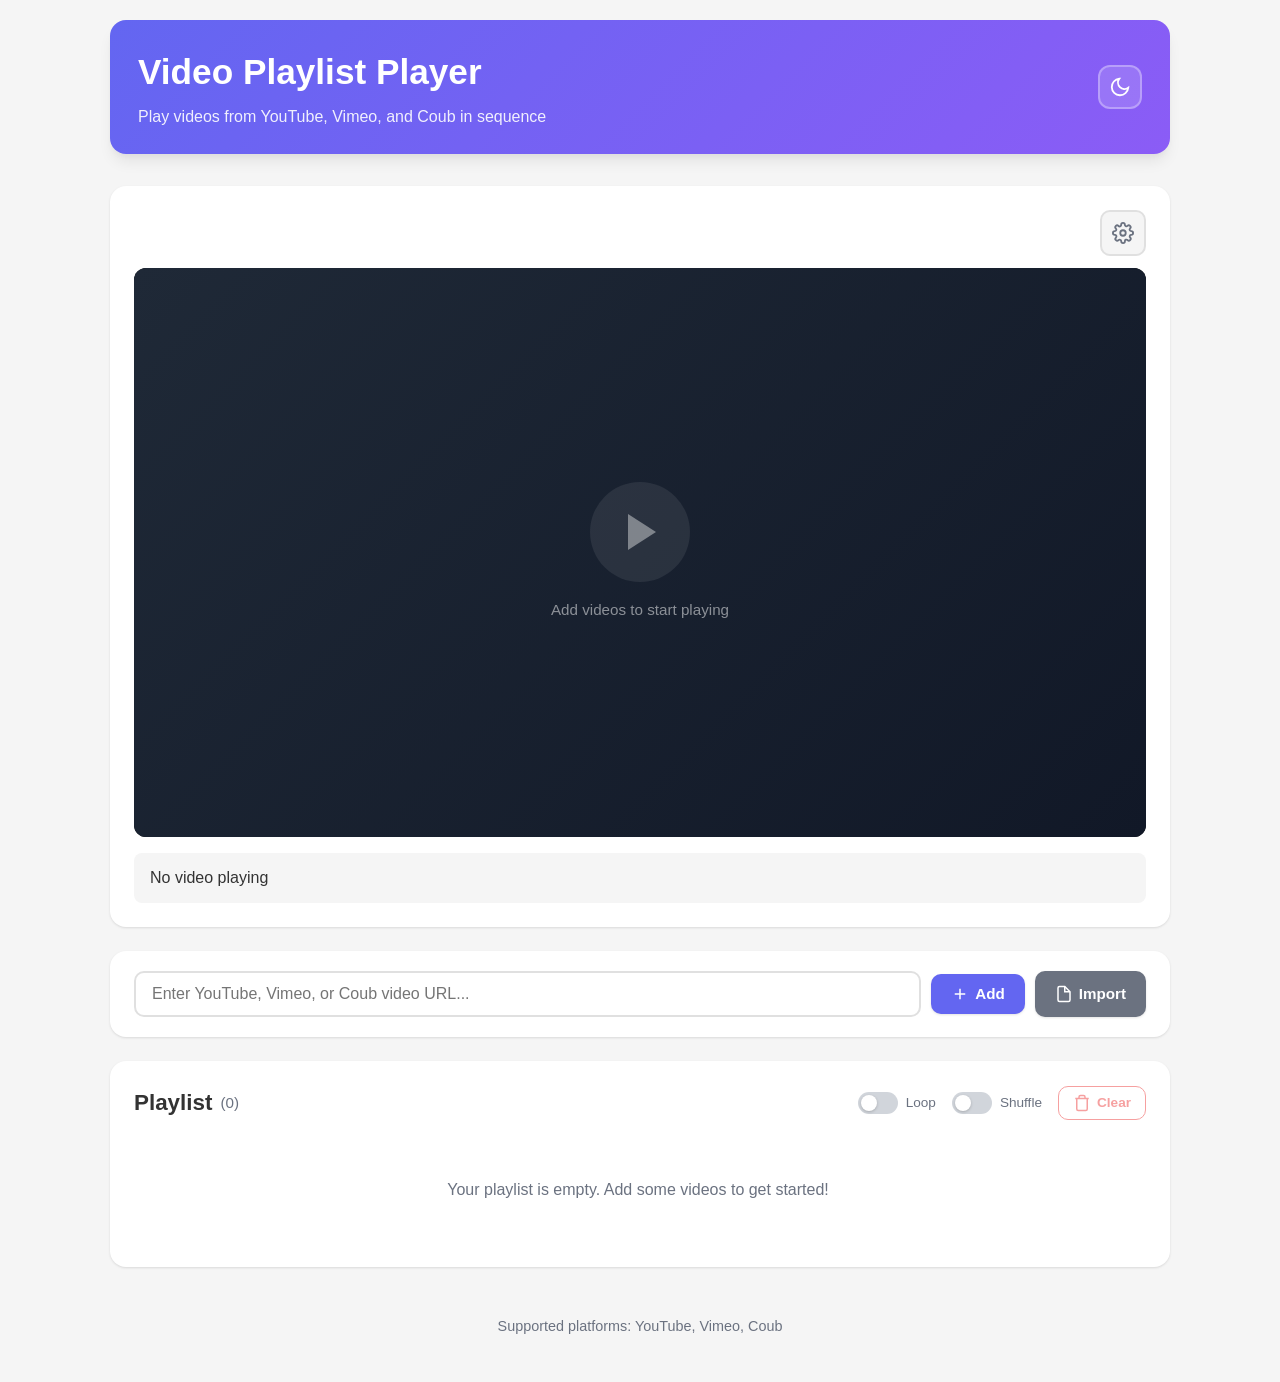
==== commit 24f03485: "back to v4" ====
--- a/final/index.html
+++ b/final/index.html
@@ -1,5 +1,5 @@
 <!DOCTYPE html>
-<html lang="en">
+<html lang="en" data-theme="light">
 <head>
     <meta charset="UTF-8">
     <meta name="viewport" content="width=device-width, initial-scale=1.0">
@@ -9,8 +9,26 @@
 <body>
     <div class="container">
         <header>
-            <h1>Video Playlist Player</h1>
-            <p class="subtitle">Play videos from YouTube, Vimeo, and Coub in sequence</p>
+            <div class="header-content">
+                <h1>Video Playlist Player</h1>
+                <p class="subtitle">Play videos from YouTube, Vimeo, and Coub in sequence</p>
+            </div>
+            <button id="themeToggle" class="theme-toggle" aria-label="Toggle theme">
+                <svg class="theme-icon sun" width="22" height="22" viewBox="0 0 24 24" fill="none" stroke="currentColor" stroke-width="2">
+                    <circle cx="12" cy="12" r="5"></circle>
+                    <line x1="12" y1="1" x2="12" y2="3"></line>
+                    <line x1="12" y1="21" x2="12" y2="23"></line>
+                    <line x1="4.22" y1="4.22" x2="5.64" y2="5.64"></line>
+                    <line x1="18.36" y1="18.36" x2="19.78" y2="19.78"></line>
+                    <line x1="1" y1="12" x2="3" y2="12"></line>
+                    <line x1="21" y1="12" x2="23" y2="12"></line>
+                    <line x1="4.22" y1="19.78" x2="5.64" y2="18.36"></line>
+                    <line x1="18.36" y1="5.64" x2="19.78" y2="4.22"></line>
+                </svg>
+                <svg class="theme-icon moon" width="22" height="22" viewBox="0 0 24 24" fill="none" stroke="currentColor" stroke-width="2">
+                    <path d="M21 12.79A9 9 0 1 1 11.21 3 7 7 0 0 0 21 12.79z"></path>
+                </svg>
+            </button>
         </header>
 
         <main>
@@ -18,25 +36,20 @@
             <section class="video-section">
                 <div class="video-header">
                     <button id="settingsButton" class="settings-button" aria-label="Settings">
-                        <svg width="24" height="24" viewBox="0 0 24 24" fill="none" stroke="currentColor" stroke-width="2">
+                        <svg width="22" height="22" viewBox="0 0 24 24" fill="none" stroke="currentColor" stroke-width="2">
                             <circle cx="12" cy="12" r="3"></circle>
-                            <path d="M12 1v6m0 6v6m0-18a2 2 0 0 1 2 2v2a2 2 0 0 1-2 2 2 2 0 0 1-2-2V3a2 2 0 0 1 2-2zm0 18a2 2 0 0 1 2 2v2a2 2 0 0 1-2 2 2 2 0 0 1-2-2v-2a2 2 0 0 1 2-2zM1 12h6m6 0h6M1 12a2 2 0 0 1 2-2h2a2 2 0 0 1 2 2 2 2 0 0 1-2 2H3a2 2 0 0 1-2-2zm18 0a2 2 0 0 1 2-2h2a2 2 0 0 1 2 2 2 2 0 0 1-2 2h-2a2 2 0 0 1-2-2z"></path>
+                            <path d="M19.4 15a1.65 1.65 0 0 0 .33 1.82l.06.06a2 2 0 0 1-2.83 2.83l-.06-.06a1.65 1.65 0 0 0-1.82-.33 1.65 1.65 0 0 0-1 1.51V21a2 2 0 0 1-4 0v-.09A1.65 1.65 0 0 0 9 19.4a1.65 1.65 0 0 0-1.82.33l-.06.06a2 2 0 0 1-2.83-2.83l.06-.06A1.65 1.65 0 0 0 4.68 15a1.65 1.65 0 0 0-1.51-1H3a2 2 0 0 1 0-4h.09A1.65 1.65 0 0 0 4.6 9a1.65 1.65 0 0 0-.33-1.82l-.06-.06a2 2 0 0 1 2.83-2.83l.06.06A1.65 1.65 0 0 0 9 4.68a1.65 1.65 0 0 0 1-1.51V3a2 2 0 0 1 4 0v.09a1.65 1.65 0 0 0 1 1.51 1.65 1.65 0 0 0 1.82-.33l.06-.06a2 2 0 0 1 2.83 2.83l-.06.06A1.65 1.65 0 0 0 19.4 9a1.65 1.65 0 0 0 1.51 1H21a2 2 0 0 1 0 4h-.09a1.65 1.65 0 0 0-1.51 1z"></path>
                         </svg>
                     </button>
                 </div>
                 <div class="video-container" id="videoContainer">
-                    <div class="placeholder">
-                        <svg
-width="80"
-height="80"
-viewBox="0 0 24 24"
-fill="none"
-stroke="currentColor"
-stroke-width="2"
->
-                            <polygon points="5 3 19 12 5 21 5 3"></polygon>
-                        </svg>
-                        <p>Add videos to your playlist to start playing</p>
+                    <div class="play-button-wrapper" id="playButtonWrapper">
+                        <div class="play-button-circle" id="playButtonCircle">
+                            <svg class="play-icon" width="48" height="48" viewBox="0 0 24 24" fill="currentColor" stroke="none">
+                                <polygon points="5 3 19 12 5 21 5 3"></polygon>
+                            </svg>
+                        </div>
+                        <p class="play-button-text" id="playButtonText">Add videos to start playing</p>
                     </div>
                 </div>
                 <div class="video-info" id="videoInfo">
@@ -44,6 +57,19 @@
                     <span class="video-title" id="videoTitle">No video playing</span>
                 </div>
             </section>
+
+            <!-- Lightbox Overlay -->
+            <div class="lightbox-overlay" id="lightboxOverlay">
+                <button class="lightbox-close" id="lightboxClose" aria-label="Close lightbox">
+                    <svg width="28" height="28" viewBox="0 0 24 24" fill="none" stroke="currentColor" stroke-width="2.5">
+                        <line x1="18" y1="6" x2="6" y2="18"></line>
+                        <line x1="6" y1="6" x2="18" y2="18"></line>
+                    </svg>
+                </button>
+                <div class="lightbox-content" id="lightboxContent">
+                    <!-- Video iframe will be placed here -->
+                </div>
+            </div>
 
             <!-- Settings Panel -->
             <div id="settingsPanel" class="settings-panel" style="display: none;">
@@ -128,8 +154,8 @@
                 </div>
             </div>
 
-            <!-- Controls Section -->
-            <section class="controls-section">
+            <!-- Input Section -->
+            <section class="input-section">
                 <div class="input-group">
                     <input 
                         type="text" 
@@ -138,35 +164,18 @@
                         aria-label="Video URL input"
                     >
                     <button id="addButton" class="btn btn-primary">
-                        <svg
-width="20"
-height="20"
-viewBox="0 0 24 24"
-fill="none"
-stroke="currentColor"
-stroke-width="2"
->
-                            <line
-x1="12"
-y1="5"
-x2="12"
-y2="19"
-></line>
-                            <line
-x1="5"
-y1="12"
-x2="19"
-y2="12"
-></line>
+                        <svg width="20" height="20" viewBox="0 0 24 24" fill="none" stroke="currentColor" stroke-width="2">
+                            <line x1="12" y1="5" x2="12" y2="19"></line>
+                            <line x1="5" y1="12" x2="19" y2="12"></line>
                         </svg>
-                        Add to Playlist
+                        Add
                     </button>
                     <label for="fileInput" class="btn btn-secondary file-upload-btn">
                         <svg width="20" height="20" viewBox="0 0 24 24" fill="none" stroke="currentColor" stroke-width="2">
                             <path d="M13 2H6a2 2 0 0 0-2 2v16a2 2 0 0 0 2 2h12a2 2 0 0 0 2-2V9z"></path>
                             <polyline points="13 2 13 9 20 9"></polyline>
                         </svg>
-                        Import File
+                        Import
                     </label>
                     <input 
                         type="file" 
@@ -176,98 +185,32 @@
                         aria-label="Import video URLs from file"
                     >
                 </div>
-                <div class="control-buttons">
-                    <button
-id="playButton"
-class="btn btn-success"
-disabled
->
-                        <svg
-width="20"
-height="20"
-viewBox="0 0 24 24"
-fill="none"
-stroke="currentColor"
-stroke-width="2"
->
-                            <polygon points="5 3 19 12 5 21 5 3"></polygon>
-                        </svg>
-                        Play
-                    </button>
-                    <button
-id="skipButton"
-class="btn btn-secondary"
-disabled
->
-                        <svg
-width="20"
-height="20"
-viewBox="0 0 24 24"
-fill="none"
-stroke="currentColor"
-stroke-width="2"
->
-                            <polygon points="5 4 15 12 5 20 5 4"></polygon>
-                            <line
-x1="19"
-y1="5"
-x2="19"
-y2="19"
-></line>
-                        </svg>
-                        Skip
-                    </button>
-                    <button
-id="clearButton"
-class="btn btn-danger"
-disabled
->
-                        <svg
-width="20"
-height="20"
-viewBox="0 0 24 24"
-fill="none"
-stroke="currentColor"
-stroke-width="2"
->
-                            <polyline points="3 6 5 6 21 6"></polyline>
-                            <path d="M19 6v14a2 2 0 0 1-2 2H7a2 2 0 0 1-2-2V6m3 0V4a2 2 0 0 1 2-2h4a2 2 0 0 1 2 2v2"></path>
-                        </svg>
-                        Clear Playlist
-                    </button>
-                </div>
-                <div class="loop-control">
-                    <label for="loopToggle" class="loop-label">
-                        <input 
-                            type="checkbox" 
-                            id="loopToggle" 
-                            class="loop-checkbox"
-                            aria-label="Enable continuous loop mode"
-                        >
-                        <span class="loop-text">
-                            <svg
-width="18"
-height="18"
-viewBox="0 0 24 24"
-fill="none"
-stroke="currentColor"
-stroke-width="2"
-class="loop-icon"
->
-                                <polyline points="17 1 21 5 17 9"></polyline>
-                                <path d="M3 11V9a4 4 0 0 1 4-4h14"></path>
-                                <polyline points="7 23 3 19 7 15"></polyline>
-                                <path d="M21 13v2a4 4 0 0 1-4 4H3"></path>
-                            </svg>
-                            Loop Playlist
-                        </span>
-                    </label>
-                </div>
             </section>
 
             <!-- Playlist Section -->
             <section class="playlist-section">
-                <h2>Playlist <span class="playlist-count" id="playlistCount">(0)</span></h2>
+                <div class="playlist-header">
+                    <h2>Playlist <span class="playlist-count" id="playlistCount">(0)</span></h2>
+                    <div class="playlist-controls">
+                        <label class="toggle-switch" for="loopToggle">
+                            <input type="checkbox" id="loopToggle" aria-label="Enable loop mode">
+                            <span class="toggle-slider"></span>
+                            <span class="toggle-label">Loop</span>
+                        </label>
+                        <label class="toggle-switch" for="shuffleToggle">
+                            <input type="checkbox" id="shuffleToggle" aria-label="Enable shuffle mode">
+                            <span class="toggle-slider"></span>
+                            <span class="toggle-label">Shuffle</span>
+                        </label>
+                        <button id="clearButton" class="btn btn-clear" aria-label="Clear playlist">
+                            <svg width="16" height="16" viewBox="0 0 24 24" fill="none" stroke="currentColor" stroke-width="2">
+                                <polyline points="3 6 5 6 21 6"></polyline>
+                                <path d="M19 6v14a2 2 0 0 1-2 2H7a2 2 0 0 1-2-2V6m3 0V4a2 2 0 0 1 2-2h4a2 2 0 0 1 2 2v2"></path>
+                            </svg>
+                            Clear
+                        </button>
+                    </div>
+                </div>
                 <div class="playlist" id="playlist">
                     <div class="empty-playlist">
                         <p>Your playlist is empty. Add some videos to get started!</p>
@@ -278,7 +221,6 @@
 
         <footer>
             <p>Supported platforms: YouTube, Vimeo, Coub</p>
-            <p class="note">Note: Some browsers may require user interaction before autoplay works</p>
         </footer>
     </div>
 
--- a/final/css/styles.css
+++ b/final/css/styles.css
@@ -1,123 +1,109 @@
 /* ============================================
-   Multi-Platform Video Playlist Player
-   Modern UI/UX Design - Enhancement #6
+   CSS Custom Properties - Theme System
    ============================================ */
 
-/* Reset and Base Styles */
+:root,
+[data-theme="light"] {
+    --primary-color: #6366f1;
+    --primary-hover: #4f46e5;
+    --success-color: #10b981;
+    --success-hover: #059669;
+    --danger-color: #ef4444;
+    --danger-hover: #dc2626;
+    --secondary-color: #6b7280;
+    --secondary-hover: #4b5563;
+    --warning-color: #f59e0b;
+    --warning-hover: #d97706;
+    --bg-color: #f5f5f5;
+    --card-bg: #ffffff;
+    --text-primary: #333333;
+    --text-secondary: #6b7280;
+    --border-color: #e0e0e0;
+    --input-bg: #ffffff;
+    --shadow: 0 1px 3px 0 rgba(0, 0, 0, 0.08), 0 1px 2px 0 rgba(0, 0, 0, 0.04);
+    --shadow-md: 0 4px 6px -1px rgba(0, 0, 0, 0.08), 0 2px 4px -1px rgba(0, 0, 0, 0.04);
+    --shadow-lg: 0 10px 15px -3px rgba(0, 0, 0, 0.08), 0 4px 6px -2px rgba(0, 0, 0, 0.04);
+    --header-gradient: linear-gradient(135deg, #6366f1, #8b5cf6);
+    --toggle-bg: #d1d5db;
+    --toggle-active: #6366f1;
+    --playlist-item-hover: rgba(99, 102, 241, 0.05);
+    --playlist-item-playing: rgba(16, 185, 129, 0.06);
+}
+
+[data-theme="dark"] {
+    --primary-color: #818cf8;
+    --primary-hover: #a78bfa;
+    --success-color: #34d399;
+    --success-hover: #6ee7b7;
+    --danger-color: #f87171;
+    --danger-hover: #fca5a5;
+    --secondary-color: #9ca3af;
+    --secondary-hover: #d1d5db;
+    --warning-color: #fbbf24;
+    --warning-hover: #fcd34d;
+    --bg-color: #1a1a2e;
+    --card-bg: #2d2d44;
+    --text-primary: #e0e0e0;
+    --text-secondary: #9ca3af;
+    --border-color: #3d3d5c;
+    --input-bg: #1e1e36;
+    --shadow: 0 1px 3px 0 rgba(0, 0, 0, 0.3), 0 0 8px rgba(99, 102, 241, 0.03);
+    --shadow-md: 0 4px 6px -1px rgba(0, 0, 0, 0.4), 0 0 12px rgba(99, 102, 241, 0.04);
+    --shadow-lg: 0 10px 15px -3px rgba(0, 0, 0, 0.5), 0 0 20px rgba(99, 102, 241, 0.05);
+    --header-gradient: linear-gradient(135deg, #4338ca, #6d28d9);
+    --toggle-bg: #4b5563;
+    --toggle-active: #818cf8;
+    --playlist-item-hover: rgba(129, 140, 248, 0.08);
+    --playlist-item-playing: rgba(52, 211, 153, 0.08);
+}
+
+/* ============================================
+   Reset and Base Styles
+   ============================================ */
+
 * {
     margin: 0;
     padding: 0;
     box-sizing: border-box;
 }
 
-/* ============================================
-   CSS Custom Properties - Light Theme (Default)
-   ============================================ */
-:root {
-    --primary-color: #6366f1;
-    --primary-hover: #4f46e5;
-    --primary-light: rgba(99, 102, 241, 0.1);
-    --success-color: #10b981;
-    --success-hover: #059669;
-    --danger-color: #ef4444;
-    --danger-hover: #dc2626;
-    --warning-color: #f59e0b;
-    --warning-hover: #d97706;
-    --secondary-color: #6b7280;
-    --secondary-hover: #4b5563;
-    --bg-color: #f8f9fa;
-    --card-bg: #ffffff;
-    --text-primary: #212529;
-    --text-secondary: #6b7280;
-    --border-color: #e9ecef;
-    --shadow: 0 1px 3px 0 rgba(0, 0, 0, 0.08), 0 1px 2px 0 rgba(0, 0, 0, 0.04);
-    --shadow-md: 0 4px 6px -1px rgba(0, 0, 0, 0.08), 0 2px 4px -1px rgba(0, 0, 0, 0.04);
-    --shadow-lg: 0 10px 15px -3px rgba(0, 0, 0, 0.1), 0 4px 6px -2px rgba(0, 0, 0, 0.05);
-    --shadow-xl: 0 20px 25px -5px rgba(0, 0, 0, 0.1), 0 10px 10px -5px rgba(0, 0, 0, 0.04);
-    --radius-sm: 8px;
-    --radius-md: 12px;
-    --radius-lg: 16px;
-    --radius-pill: 20px;
-    --transition: 200ms ease;
-    --transition-slow: 300ms ease;
-}
-
-/* ============================================
-   Dark Theme
-   ============================================ */
-[data-theme="dark"] {
-    --primary-color: #818cf8;
-    --primary-hover: #6366f1;
-    --primary-light: rgba(129, 140, 248, 0.1);
-    --success-color: #34d399;
-    --success-hover: #10b981;
-    --danger-color: #f87171;
-    --danger-hover: #ef4444;
-    --warning-color: #fbbf24;
-    --warning-hover: #f59e0b;
-    --secondary-color: #9ca3af;
-    --secondary-hover: #6b7280;
-    --bg-color: #121212;
-    --card-bg: #1e1e2e;
-    --text-primary: #e2e8f0;
-    --text-secondary: #94a3b8;
-    --border-color: #2d2d44;
-    --shadow: 0 1px 3px 0 rgba(0, 0, 0, 0.3), 0 1px 2px 0 rgba(0, 0, 0, 0.2);
-    --shadow-md: 0 4px 6px -1px rgba(0, 0, 0, 0.3), 0 2px 4px -1px rgba(0, 0, 0, 0.2);
-    --shadow-lg: 0 10px 15px -3px rgba(0, 0, 0, 0.4), 0 4px 6px -2px rgba(0, 0, 0, 0.3);
-    --shadow-xl: 0 20px 25px -5px rgba(0, 0, 0, 0.5), 0 10px 10px -5px rgba(0, 0, 0, 0.3);
-}
-
-[data-theme="dark"] body {
-    background-color: var(--bg-color);
-    color: var(--text-primary);
-}
-
-[data-theme="dark"] .setting-input,
-[data-theme="dark"] .input-group input {
-    background-color: var(--bg-color);
-    color: var(--text-primary);
-}
-
-/* ============================================
-   Body & Container
-   ============================================ */
+html {
+    scroll-behavior: smooth;
+}
+
 body {
     font-family: -apple-system, BlinkMacSystemFont, 'Segoe UI', Roboto, 'Helvetica Neue', Arial, sans-serif;
     background-color: var(--bg-color);
     color: var(--text-primary);
     line-height: 1.6;
     min-height: 100vh;
-    transition: background-color var(--transition-slow), color var(--transition-slow);
+    transition: background-color 0.3s ease, color 0.3s ease;
 }
 
 .container {
-    max-width: 1200px;
+    max-width: 1100px;
     margin: 0 auto;
-    padding: 24px;
+    padding: 20px;
 }
 
 /* ============================================
    Header
    ============================================ */
+
 header {
+    display: flex;
+    align-items: center;
+    justify-content: space-between;
     margin-bottom: 32px;
-    padding: 32px 24px;
-    background: linear-gradient(135deg, var(--primary-color), #8b5cf6);
+    padding: 24px 28px;
+    background: var(--header-gradient);
     color: white;
-    border-radius: var(--radius-lg);
+    border-radius: 16px;
     box-shadow: var(--shadow-lg);
-    transition: box-shadow var(--transition);
+    transition: box-shadow 0.3s ease;
 }
 
 .header-content {
-    display: flex;
-    align-items: center;
-    justify-content: space-between;
-    gap: 16px;
-}
-
-.header-text {
     flex: 1;
 }
 
@@ -125,148 +111,118 @@
     font-size: 2.2rem;
     font-weight: 700;
     margin-bottom: 4px;
-    letter-spacing: -0.5px;
 }
 
 header .subtitle {
     font-size: 1rem;
     opacity: 0.9;
-    font-weight: 400;
-}
-
-/* Enhancement #2: Header buttons wrapper with column-reverse */
-.header-buttons {
-    display: flex;
-    flex-direction: column-reverse;
-    gap: 8px;
-    align-items: center;
-}
-
-.settings-button,
+}
+
+/* Theme Toggle Button */
 .theme-toggle {
     width: 44px;
     height: 44px;
-    padding: 10px;
+    border-radius: 12px;
+    border: 2px solid rgba(255, 255, 255, 0.3);
     background: rgba(255, 255, 255, 0.15);
-    border: 2px solid rgba(255, 255, 255, 0.25);
-    border-radius: var(--radius-sm);
+    color: white;
     cursor: pointer;
-    transition: all var(--transition);
     display: flex;
     align-items: center;
     justify-content: center;
-    color: white;
-    backdrop-filter: blur(4px);
-}
-
-.settings-button:hover,
+    transition: all 0.25s ease;
+    flex-shrink: 0;
+}
+
 .theme-toggle:hover {
     background: rgba(255, 255, 255, 0.25);
-    border-color: rgba(255, 255, 255, 0.4);
-    transform: translateY(-1px);
-}
-
-.settings-button:active,
+    border-color: rgba(255, 255, 255, 0.5);
+    transform: scale(1.05);
+}
+
 .theme-toggle:active {
-    transform: translateY(0);
-}
-
-.settings-button:focus-visible,
-.theme-toggle:focus-visible {
-    outline: 2px solid white;
-    outline-offset: 2px;
-}
-
-.settings-button:hover {
-    transform: translateY(-1px) rotate(45deg);
-}
-
-.settings-button svg,
-.theme-toggle svg {
-    width: 22px;
-    height: 22px;
-}
-
-/* Theme toggle icon visibility */
+    transform: scale(0.95);
+}
+
+/* Show sun icon in dark mode, moon icon in light mode */
+[data-theme="light"] .theme-icon.sun {
+    display: none;
+}
 [data-theme="light"] .theme-icon.moon {
+    display: block;
+}
+[data-theme="dark"] .theme-icon.sun {
+    display: block;
+}
+[data-theme="dark"] .theme-icon.moon {
     display: none;
-}
-
-[data-theme="dark"] .theme-icon.sun {
-    display: none;
-}
-
-[data-theme="dark"] .theme-icon.moon {
-    display: block;
-}
-
-[data-theme="light"] .theme-icon.sun {
-    display: block;
 }
 
 /* ============================================
    Video Section
    ============================================ */
+
 .video-section {
     background: var(--card-bg);
-    border-radius: var(--radius-lg);
+    border-radius: 16px;
     padding: 24px;
     margin-bottom: 24px;
     box-shadow: var(--shadow);
-    transition: background-color var(--transition-slow), box-shadow var(--transition);
-}
+    position: relative;
+    transition: background-color 0.3s ease, box-shadow 0.3s ease;
+}
+
+.video-header {
+    display: flex;
+    justify-content: flex-end;
+    margin-bottom: 12px;
+}
+
+.settings-button {
+    padding: 10px;
+    background: var(--bg-color);
+    border: 2px solid var(--border-color);
+    border-radius: 10px;
+    cursor: pointer;
+    transition: all 0.25s ease;
+    display: flex;
+    align-items: center;
+    justify-content: center;
+    color: var(--text-secondary);
+}
+
+.settings-button:hover {
+    background: var(--primary-color);
+    border-color: var(--primary-color);
+    color: white;
+    transform: rotate(45deg);
+}
+
+.settings-button:active {
+    transform: rotate(45deg) scale(0.95);
+}
+
+/* ============================================
+   Video Container & Play Button
+   ============================================ */
 
 .video-container {
     position: relative;
     width: 100%;
-    padding-bottom: 56.25%; /* 16:9 aspect ratio */
+    padding-bottom: 56.25%;
     background: #000;
-    border-radius: var(--radius-md);
+    border-radius: 12px;
     overflow: hidden;
     margin-bottom: 16px;
-}
-
-.video-container iframe {
-    position: absolute;
-    top: 0;
-    left: 0;
-    width: 100%;
-    height: 100%;
-    border: none;
-}
-
-/* TikTok vertical video handling in video container */
-.video-container.tiktok-video {
-    padding-bottom: 177.78%; /* 9:16 aspect ratio for vertical */
-    max-width: 325px;
-    margin: 0 auto 16px;
-}
-
-.video-container .placeholder {
-    position: absolute;
-    top: 0;
-    left: 0;
-    width: 100%;
-    height: 100%;
-    display: flex;
-    flex-direction: column;
-    align-items: center;
-    justify-content: center;
-    color: var(--text-secondary);
-    background: linear-gradient(135deg, #1f2937, #111827);
-}
-
-.video-container .placeholder svg {
-    margin-bottom: 16px;
-    opacity: 0.5;
-}
-
-.video-container .placeholder p {
-    font-size: 1.1rem;
-    opacity: 0.7;
-}
-
-/* Play button wrapper */
+    cursor: pointer;
+    transition: box-shadow 0.3s ease;
+}
+
+.video-container:hover {
+    box-shadow: 0 0 0 3px rgba(99, 102, 241, 0.3);
+}
+
+/* Play Button Wrapper */
 .play-button-wrapper {
     position: absolute;
     top: 0;
@@ -278,58 +234,126 @@
     align-items: center;
     justify-content: center;
     background: linear-gradient(135deg, #1f2937, #111827);
-    cursor: pointer;
-    transition: all var(--transition);
-}
-
-.play-button-wrapper:hover .play-button-circle {
-    transform: scale(1.1);
-    box-shadow: 0 0 30px rgba(99, 102, 241, 0.4);
-}
-
+    z-index: 2;
+}
+
+/* Play Button Circle */
 .play-button-circle {
-    width: 80px;
-    height: 80px;
+    position: relative;
+    width: 100px;
+    height: 100px;
+    display: flex;
+    align-items: center;
+    justify-content: center;
     border-radius: 50%;
-    background: var(--primary-color);
-    display: flex;
-    align-items: center;
-    justify-content: center;
-    margin-bottom: 16px;
-    transition: all var(--transition);
-    box-shadow: 0 0 20px rgba(99, 102, 241, 0.3);
-}
-
+    background: rgba(255, 255, 255, 0.08);
+    transition: all 0.3s ease;
+}
+
+/* Static state (empty playlist) */
 .play-button-circle .play-icon {
-    color: white;
+    color: rgba(255, 255, 255, 0.4);
+    transition: color 0.3s ease;
     margin-left: 4px;
 }
 
+/* Animated state (has videos) */
+.video-container.has-videos .play-button-circle {
+    background: rgba(255, 255, 255, 0.1);
+}
+
+.video-container.has-videos .play-button-circle::before {
+    content: '';
+    position: absolute;
+    top: -4px;
+    left: -4px;
+    right: -4px;
+    bottom: -4px;
+    border-radius: 50%;
+    background: conic-gradient(
+        from 0deg,
+        #6366f1,
+        #8b5cf6,
+        #ec4899,
+        #f97316,
+        #6366f1
+    );
+    z-index: -1;
+    animation: rotateGradient 3s linear infinite;
+}
+
+.video-container.has-videos .play-button-circle::after {
+    content: '';
+    position: absolute;
+    top: 3px;
+    left: 3px;
+    right: 3px;
+    bottom: 3px;
+    border-radius: 50%;
+    background: linear-gradient(135deg, #1f2937, #111827);
+    z-index: -1;
+}
+
+.video-container.has-videos .play-button-circle .play-icon {
+    color: rgba(255, 255, 255, 0.9);
+}
+
+@keyframes rotateGradient {
+    from {
+        transform: rotate(0deg);
+    }
+    to {
+        transform: rotate(360deg);
+    }
+}
+
+/* Now Playing state */
+.video-container.now-playing .play-button-wrapper {
+    background: linear-gradient(135deg, #1a1a2e, #0f0f1a);
+}
+
+.video-container.now-playing .play-button-circle::before {
+    animation: rotateGradient 2s linear infinite;
+    opacity: 0.7;
+}
+
+.video-container.now-playing .play-button-text {
+    color: var(--success-color);
+}
+
 .play-button-text {
+    margin-top: 16px;
+    font-size: 0.95rem;
+    color: rgba(255, 255, 255, 0.5);
+    transition: color 0.3s ease;
+}
+
+.video-container.has-videos .play-button-text {
     color: rgba(255, 255, 255, 0.7);
-    font-size: 1rem;
-}
-
-/* Video info bar */
+}
+
+/* Video Info */
 .video-info {
     display: flex;
     align-items: center;
     gap: 12px;
     padding: 12px 16px;
     background: var(--bg-color);
-    border-radius: var(--radius-sm);
-    transition: background-color var(--transition-slow);
+    border-radius: 8px;
+    transition: background-color 0.3s ease;
 }
 
 .platform-badge {
     display: inline-block;
     padding: 4px 12px;
-    border-radius: var(--radius-pill);
+    border-radius: 6px;
     font-size: 0.8rem;
     font-weight: 600;
     text-transform: uppercase;
-    letter-spacing: 0.5px;
-    transition: all var(--transition);
+}
+
+.platform-badge:empty {
+    display: none;
 }
 
 .platform-badge.youtube {
@@ -343,12 +367,7 @@
 }
 
 .platform-badge.coub {
-    background: #00aced;
-    color: white;
-}
-
-.platform-badge.tiktok {
-    background: #ff0050;
+    background: #00aeef;
     color: white;
 }
 
@@ -360,42 +379,46 @@
 /* ============================================
    Lightbox Overlay
    ============================================ */
+
 .lightbox-overlay {
     position: fixed;
     top: 0;
     left: 0;
     width: 100%;
     height: 100%;
-    background: rgba(0, 0, 0, 0.9);
-    z-index: 2000;
-    display: none;
+    background: rgba(0, 0, 0, 0.92);
+    z-index: 9999;
+    display: flex;
     align-items: center;
     justify-content: center;
     opacity: 0;
-    transition: opacity var(--transition-slow);
+    visibility: hidden;
+    transition: opacity 0.3s ease, visibility 0.3s ease;
+    backdrop-filter: blur(4px);
+    -webkit-backdrop-filter: blur(4px);
 }
 
 .lightbox-overlay.active {
-    display: flex;
     opacity: 1;
+    visibility: visible;
 }
 
 .lightbox-close {
     position: absolute;
-    top: 20px;
-    right: 20px;
+    top: 16px;
+    right: 16px;
     width: 44px;
     height: 44px;
+    border-radius: 50%;
+    border: none;
     background: rgba(255, 255, 255, 0.1);
-    border: none;
-    border-radius: 50%;
     color: white;
     cursor: pointer;
     display: flex;
     align-items: center;
     justify-content: center;
-    transition: all var(--transition);
-    z-index: 2001;
+    transition: all 0.2s ease;
+    z-index: 10000;
 }
 
 .lightbox-close:hover {
@@ -403,101 +426,95 @@
     transform: scale(1.1);
 }
 
+.lightbox-close:active {
+    transform: scale(0.95);
+}
+
 .lightbox-content {
     width: 90%;
-    max-width: 1000px;
-    aspect-ratio: 16/9;
-    border-radius: var(--radius-md);
-    overflow: hidden;
-}
-
-/* TikTok vertical in lightbox */
-.lightbox-content.tiktok-lightbox {
-    aspect-ratio: 9/16;
-    max-width: 400px;
-    max-height: 80vh;
+    height: 90%;
+    max-width: 1600px;
+    display: flex;
+    align-items: center;
+    justify-content: center;
+    position: relative;
 }
 
 .lightbox-content iframe {
     width: 100%;
     height: 100%;
     border: none;
+    border-radius: 8px;
 }
 
 /* ============================================
    Input Section
    ============================================ */
+
 .input-section {
     background: var(--card-bg);
-    border-radius: var(--radius-lg);
-    padding: 24px;
+    border-radius: 16px;
+    padding: 20px 24px;
     margin-bottom: 24px;
     box-shadow: var(--shadow);
-    transition: background-color var(--transition-slow);
+    transition: background-color 0.3s ease, box-shadow 0.3s ease;
 }
 
 .input-group {
     display: flex;
     gap: 10px;
-    align-items: stretch;
+    align-items: center;
 }
 
 .input-group input[type="text"] {
     flex: 1;
     padding: 12px 16px;
     border: 2px solid var(--border-color);
-    border-radius: var(--radius-sm);
+    border-radius: 10px;
     font-size: 1rem;
-    transition: all var(--transition);
-    background: var(--card-bg);
+    background: var(--input-bg);
     color: var(--text-primary);
-    min-width: 0;
+    transition: all 0.25s ease;
 }
 
 .input-group input[type="text"]:focus {
     outline: none;
     border-color: var(--primary-color);
-    box-shadow: 0 0 0 3px var(--primary-light);
-}
-
-.input-group input[type="text"]::placeholder {
-    color: var(--text-secondary);
-    opacity: 0.7;
+    box-shadow: 0 0 0 3px rgba(99, 102, 241, 0.15);
 }
 
 /* ============================================
    Buttons
    ============================================ */
+
 .btn {
     display: inline-flex;
     align-items: center;
-    justify-content: center;
-    gap: 8px;
-    padding: 12px 20px;
+    gap: 6px;
+    padding: 11px 20px;
     border: none;
-    border-radius: var(--radius-sm);
+    border-radius: 10px;
     font-size: 0.95rem;
     font-weight: 600;
     cursor: pointer;
-    transition: all var(--transition);
+    transition: all 0.2s ease;
     box-shadow: var(--shadow);
     white-space: nowrap;
-    text-decoration: none;
-    line-height: 1;
+    user-select: none;
 }
 
 .btn:hover:not(:disabled) {
-    transform: translateY(-1px);
+    transform: translateY(-1px) scale(1.02);
     box-shadow: var(--shadow-md);
 }
 
 .btn:active:not(:disabled) {
-    transform: translateY(0);
+    transform: translateY(0) scale(0.98);
     box-shadow: var(--shadow);
 }
 
 .btn:focus-visible {
-    outline: 2px solid var(--primary-color);
+    outline: 3px solid var(--primary-color);
     outline-offset: 2px;
 }
 
@@ -560,10 +577,10 @@
 .btn-clear {
     background: transparent;
     color: var(--danger-color);
-    border: 2px solid var(--danger-color);
+    border: 1.5px solid var(--danger-color);
+    padding: 7px 14px;
+    font-size: 0.85rem;
     box-shadow: none;
-    padding: 10px 16px;
-    font-size: 0.85rem;
 }
 
 .btn-clear:hover:not(:disabled) {
@@ -572,30 +589,28 @@
     box-shadow: var(--shadow);
 }
 
-/* File Upload & Export Buttons */
-.file-upload-btn,
-.export-btn {
-    white-space: nowrap;
+.file-upload-btn {
     cursor: pointer;
 }
 
 /* ============================================
    Playlist Section
    ============================================ */
+
 .playlist-section {
     background: var(--card-bg);
-    border-radius: var(--radius-lg);
+    border-radius: 16px;
     padding: 24px;
-    margin-bottom: 32px;
+    margin-bottom: 24px;
     box-shadow: var(--shadow);
-    transition: background-color var(--transition-slow);
+    transition: background-color 0.3s ease, box-shadow 0.3s ease;
 }
 
 .playlist-header {
     display: flex;
     align-items: center;
     justify-content: space-between;
-    margin-bottom: 20px;
+    margin-bottom: 16px;
     flex-wrap: wrap;
     gap: 12px;
 }
@@ -609,7 +624,7 @@
 }
 
 .playlist-count {
-    font-size: 1rem;
+    font-size: 0.95rem;
     color: var(--text-secondary);
     font-weight: 400;
 }
@@ -623,7 +638,7 @@
 
 /* Toggle Switch */
 .toggle-switch {
-    display: inline-flex;
+    display: flex;
     align-items: center;
     gap: 8px;
     cursor: pointer;
@@ -639,54 +654,59 @@
 
 .toggle-slider {
     position: relative;
-    width: 44px;
-    height: 24px;
-    background: var(--border-color);
-    border-radius: 12px;
-    transition: all var(--transition);
-}
-
-.toggle-slider::before {
+    width: 40px;
+    height: 22px;
+    background: var(--toggle-bg);
+    border-radius: 11px;
+    transition: all 0.3s ease;
+    flex-shrink: 0;
+}
+
+.toggle-slider::after {
     content: '';
     position: absolute;
     top: 3px;
     left: 3px;
-    width: 18px;
-    height: 18px;
+    width: 16px;
+    height: 16px;
     background: white;
     border-radius: 50%;
-    transition: all var(--transition);
+    transition: transform 0.3s ease;
     box-shadow: 0 1px 3px rgba(0, 0, 0, 0.2);
 }
 
 .toggle-switch input:checked + .toggle-slider {
-    background: var(--primary-color);
-}
-
-.toggle-switch input:checked + .toggle-slider::before {
-    transform: translateX(20px);
+    background: var(--toggle-active);
+}
+
+.toggle-switch input:checked + .toggle-slider::after {
+    transform: translateX(18px);
 }
 
 .toggle-switch input:focus-visible + .toggle-slider {
-    outline: 2px solid var(--primary-color);
+    outline: 3px solid var(--primary-color);
     outline-offset: 2px;
 }
 
 .toggle-label {
-    font-size: 0.9rem;
+    font-size: 0.85rem;
     font-weight: 500;
-    color: var(--text-primary);
+    color: var(--text-secondary);
+    transition: color 0.2s ease;
+}
+
+.toggle-switch input:checked ~ .toggle-label {
+    color: var(--primary-color);
 }
 
 /* Playlist Items */
 .playlist {
     display: flex;
     flex-direction: column;
-    gap: 8px;
+    gap: 10px;
     max-height: 500px;
     overflow-y: auto;
-    -webkit-overflow-scrolling: touch;
-    scroll-behavior: smooth;
+    padding-right: 4px;
 }
 
 .playlist::-webkit-scrollbar {
@@ -708,79 +728,56 @@
 
 .empty-playlist {
     text-align: center;
-    padding: 48px 24px;
+    padding: 40px 20px;
     color: var(--text-secondary);
 }
 
-.empty-playlist svg {
-    margin-bottom: 12px;
-    opacity: 0.4;
-}
-
-.empty-playlist p {
-    font-size: 1rem;
-}
-
 .playlist-item {
     display: flex;
     align-items: center;
-    gap: 12px;
+    gap: 14px;
     padding: 14px 16px;
     background: var(--bg-color);
     border: 2px solid var(--border-color);
-    border-radius: var(--radius-md);
-    transition: all var(--transition);
+    border-radius: 12px;
+    transition: all 0.2s ease;
     cursor: pointer;
-    animation: fadeInItem 0.3s ease-out;
-}
-
-@keyframes fadeInItem {
-    from {
-        opacity: 0;
-        transform: translateY(8px);
-    }
-    to {
-        opacity: 1;
-        transform: translateY(0);
-    }
 }
 
 .playlist-item:hover {
     border-color: var(--primary-color);
-    box-shadow: var(--shadow-md);
-    transform: translateX(4px);
-    background: var(--primary-light);
+    background: var(--playlist-item-hover);
+    transform: translateX(3px);
+    box-shadow: var(--shadow);
 }
 
 .playlist-item:active {
-    transform: translateX(2px);
+    transform: translateX(1px);
 }
 
 .playlist-item.playing {
     border-color: var(--success-color);
-    background: rgba(16, 185, 129, 0.08);
-    box-shadow: 0 0 0 3px rgba(16, 185, 129, 0.1);
+    background: var(--playlist-item-playing);
     cursor: default;
 }
 
 .playlist-item.playing:hover {
     transform: none;
-    background: rgba(16, 185, 129, 0.08);
+    background: var(--playlist-item-playing);
 }
 
 .playlist-item-number {
     display: flex;
     align-items: center;
     justify-content: center;
-    width: 32px;
-    height: 32px;
+    width: 30px;
+    height: 30px;
     background: var(--primary-color);
     color: white;
     border-radius: 50%;
     font-weight: 600;
     font-size: 0.85rem;
     flex-shrink: 0;
-    transition: all var(--transition);
 }
 
 .playlist-item.playing .playlist-item-number {
@@ -789,8 +786,8 @@
 }
 
 @keyframes pulse {
-    0%, 100% { opacity: 1; transform: scale(1); }
-    50% { opacity: 0.8; transform: scale(0.95); }
+    0%, 100% { opacity: 1; }
+    50% { opacity: 0.6; }
 }
 
 .playlist-item-info {
@@ -800,13 +797,12 @@
 
 .playlist-item-platform {
     display: inline-block;
-    padding: 2px 10px;
-    border-radius: var(--radius-pill);
+    padding: 2px 8px;
+    border-radius: 4px;
     font-size: 0.7rem;
-    font-weight: 700;
+    font-weight: 600;
     text-transform: uppercase;
-    letter-spacing: 0.5px;
-    margin-bottom: 4px;
+    margin-bottom: 3px;
 }
 
 .playlist-item-platform.youtube {
@@ -820,29 +816,23 @@
 }
 
 .playlist-item-platform.coub {
-    background: rgba(0, 172, 237, 0.1);
-    color: #00aced;
-}
-
-.playlist-item-platform.tiktok {
-    background: rgba(255, 0, 80, 0.1);
-    color: #ff0050;
+    background: rgba(0, 174, 239, 0.1);
+    color: #00aeef;
 }
 
 [data-theme="dark"] .playlist-item-platform.youtube {
     background: rgba(255, 0, 0, 0.15);
+    color: #ff6b6b;
 }
 
 [data-theme="dark"] .playlist-item-platform.vimeo {
     background: rgba(26, 183, 234, 0.15);
+    color: #5dd8f7;
 }
 
 [data-theme="dark"] .playlist-item-platform.coub {
-    background: rgba(0, 172, 237, 0.15);
-}
-
-[data-theme="dark"] .playlist-item-platform.tiktok {
-    background: rgba(255, 0, 80, 0.15);
+    background: rgba(0, 174, 239, 0.15);
+    color: #5dd8f7;
 }
 
 .playlist-item-url {
@@ -857,21 +847,23 @@
     padding: 8px;
     background: transparent;
     border: none;
-    color: var(--text-secondary);
+    color: var(--danger-color);
     cursor: pointer;
-    border-radius: var(--radius-sm);
-    transition: all var(--transition);
+    border-radius: 8px;
+    transition: all 0.2s ease;
     flex-shrink: 0;
-    opacity: 0.5;
-}
-
-.playlist-item:hover .playlist-item-remove {
-    opacity: 1;
+    display: flex;
+    align-items: center;
+    justify-content: center;
 }
 
 .playlist-item-remove:hover {
     background: rgba(239, 68, 68, 0.1);
-    color: var(--danger-color);
+    transform: scale(1.1);
+}
+
+.playlist-item-remove:active {
+    transform: scale(0.95);
 }
 
 .playlist-item-remove svg {
@@ -880,8 +872,9 @@
 }
 
 /* ============================================
-   Settings Panel (Modal)
+   Settings Panel
    ============================================ */
+
 .settings-panel {
     position: fixed;
     top: 0;
@@ -889,12 +882,13 @@
     width: 100%;
     height: 100%;
     background: rgba(0, 0, 0, 0.5);
-    backdrop-filter: blur(4px);
-    z-index: 1000;
+    z-index: 5000;
     display: flex;
     align-items: center;
     justify-content: center;
-    animation: fadeIn 0.2s ease-out;
+    animation: fadeIn 0.3s ease-out;
+    backdrop-filter: blur(2px);
+    -webkit-backdrop-filter: blur(2px);
 }
 
 @keyframes fadeIn {
@@ -904,8 +898,8 @@
 
 .settings-content {
     background: var(--card-bg);
-    border-radius: var(--radius-lg);
-    box-shadow: var(--shadow-xl);
+    border-radius: 16px;
+    box-shadow: var(--shadow-lg);
     max-width: 480px;
     width: 90%;
     max-height: 90vh;
@@ -914,15 +908,21 @@
 }
 
 @keyframes slideUp {
-    from { transform: translateY(30px); opacity: 0; }
-    to { transform: translateY(0); opacity: 1; }
+    from {
+        transform: translateY(30px);
+        opacity: 0;
+    }
+    to {
+        transform: translateY(0);
+        opacity: 1;
+    }
 }
 
 .settings-header {
     display: flex;
     justify-content: space-between;
     align-items: center;
-    padding: 24px;
+    padding: 20px 24px;
     border-bottom: 1px solid var(--border-color);
 }
 
@@ -930,7 +930,6 @@
     font-size: 1.3rem;
     font-weight: 600;
     color: var(--text-primary);
-    margin: 0;
 }
 
 .close-settings {
@@ -939,8 +938,8 @@
     border: none;
     color: var(--text-secondary);
     cursor: pointer;
-    border-radius: var(--radius-sm);
-    transition: all var(--transition);
+    border-radius: 8px;
+    transition: all 0.2s ease;
     display: flex;
     align-items: center;
     justify-content: center;
@@ -956,7 +955,7 @@
 }
 
 .setting-group {
-    margin-bottom: 24px;
+    margin-bottom: 20px;
 }
 
 .setting-group:last-child {
@@ -968,7 +967,7 @@
     font-weight: 600;
     color: var(--text-primary);
     margin-bottom: 8px;
-    font-size: 1rem;
+    font-size: 0.95rem;
 }
 
 .setting-description {
@@ -989,24 +988,20 @@
 
 .setting-input {
     flex: 1;
-    padding: 12px 16px;
+    padding: 10px 14px;
     border: 2px solid var(--border-color);
-    border-radius: var(--radius-sm);
+    border-radius: 8px;
     font-size: 1rem;
-    transition: all var(--transition);
+    background: var(--input-bg);
+    color: var(--text-primary);
+    transition: all 0.2s ease;
     font-family: inherit;
-    background: var(--card-bg);
-    color: var(--text-primary);
 }
 
 .setting-input:focus {
     outline: none;
     border-color: var(--primary-color);
-    box-shadow: 0 0 0 3px var(--primary-light);
-}
-
-.setting-input:invalid {
-    border-color: var(--danger-color);
+    box-shadow: 0 0 0 3px rgba(99, 102, 241, 0.15);
 }
 
 .input-suffix {
@@ -1021,7 +1016,7 @@
     gap: 8px;
     padding: 8px 12px;
     background: var(--bg-color);
-    border-radius: var(--radius-sm);
+    border-radius: 6px;
 }
 
 .current-value {
@@ -1037,14 +1032,15 @@
 .settings-footer {
     display: flex;
     justify-content: flex-end;
-    gap: 12px;
+    gap: 10px;
     padding: 20px 24px;
     border-top: 1px solid var(--border-color);
 }
 
 /* ============================================
-   Import Dialog (Modal)
+   Import Dialog
    ============================================ */
+
 .import-dialog {
     position: fixed;
     top: 0;
@@ -1052,18 +1048,19 @@
     width: 100%;
     height: 100%;
     background: rgba(0, 0, 0, 0.5);
-    backdrop-filter: blur(4px);
-    z-index: 1000;
+    z-index: 5000;
     display: flex;
     align-items: center;
     justify-content: center;
-    animation: fadeIn 0.2s ease-out;
+    animation: fadeIn 0.3s ease-out;
+    backdrop-filter: blur(2px);
+    -webkit-backdrop-filter: blur(2px);
 }
 
 .import-content {
     background: var(--card-bg);
-    border-radius: var(--radius-lg);
-    box-shadow: var(--shadow-xl);
+    border-radius: 16px;
+    box-shadow: var(--shadow-lg);
     max-width: 520px;
     width: 90%;
     max-height: 90vh;
@@ -1075,7 +1072,7 @@
     display: flex;
     justify-content: space-between;
     align-items: center;
-    padding: 24px;
+    padding: 20px 24px;
     border-bottom: 1px solid var(--border-color);
 }
 
@@ -1083,7 +1080,6 @@
     font-size: 1.3rem;
     font-weight: 600;
     color: var(--text-primary);
-    margin: 0;
 }
 
 .close-import {
@@ -1092,8 +1088,8 @@
     border: none;
     color: var(--text-secondary);
     cursor: pointer;
-    border-radius: var(--radius-sm);
-    transition: all var(--transition);
+    border-radius: 8px;
+    transition: all 0.2s ease;
     display: flex;
     align-items: center;
     justify-content: center;
@@ -1119,9 +1115,9 @@
     display: flex;
     justify-content: space-between;
     align-items: center;
-    padding: 12px 16px;
+    padding: 10px 14px;
     background: var(--bg-color);
-    border-radius: var(--radius-sm);
+    border-radius: 8px;
     border-left: 4px solid var(--primary-color);
 }
 
@@ -1145,7 +1141,7 @@
 
 .summary-value {
     font-weight: 700;
-    font-size: 1.2rem;
+    font-size: 1.15rem;
     color: var(--primary-color);
 }
 
@@ -1162,11 +1158,11 @@
 }
 
 .import-message {
-    padding: 12px 16px;
-    background: var(--primary-light);
-    border-radius: var(--radius-sm);
+    padding: 12px 14px;
+    background: rgba(99, 102, 241, 0.08);
+    border-radius: 8px;
     color: var(--text-primary);
-    font-size: 0.9rem;
+    font-size: 0.85rem;
     line-height: 1.5;
 }
 
@@ -1180,76 +1176,29 @@
 }
 
 /* ============================================
-   Toast Messages
-   ============================================ */
-.toast-message {
-    position: fixed;
-    top: 20px;
-    right: 20px;
-    padding: 14px 24px;
-    border-radius: var(--radius-sm);
-    color: white;
-    font-weight: 500;
-    font-size: 0.9rem;
-    z-index: 3000;
-    max-width: 380px;
-    box-shadow: var(--shadow-lg);
-    transform: translateX(120%);
-    transition: transform 0.3s cubic-bezier(0.4, 0, 0.2, 1);
-    word-wrap: break-word;
-}
-
-.toast-message.show {
-    transform: translateX(0);
-}
-
-.toast-success {
-    background: var(--success-color);
-}
-
-.toast-error {
-    background: var(--danger-color);
-}
-
-.toast-warning {
-    background: var(--warning-color);
-}
-
-.toast-info {
-    background: #3b82f6;
-}
-
-/* ============================================
    Footer
    ============================================ */
+
 footer {
     text-align: center;
     padding: 24px 20px;
     color: var(--text-secondary);
-}
-
-footer p {
-    margin-bottom: 4px;
     font-size: 0.9rem;
 }
 
-footer .note {
-    font-size: 0.85rem;
-    font-style: italic;
-    opacity: 0.8;
-}
-
 /* ============================================
-   Responsive Design - Tablet
+   Responsive Design - Mobile First
    ============================================ */
+
 @media (max-width: 768px) {
     .container {
-        padding: 16px;
+        padding: 12px;
     }
 
     header {
-        padding: 24px 20px;
-        margin-bottom: 24px;
+        padding: 18px 20px;
+        border-radius: 12px;
+        margin-bottom: 20px;
     }
 
     header h1 {
@@ -1257,86 +1206,23 @@
     }
 
     header .subtitle {
-        font-size: 0.9rem;
-    }
-
-    .header-content {
-        gap: 12px;
-    }
-
-    .header-buttons {
-        flex-direction: column-reverse;
-        gap: 6px;
-    }
-
-    .settings-button,
-    .theme-toggle {
-        width: 44px;
-        height: 44px;
-    }
-
-    .input-group {
-        flex-wrap: wrap;
-    }
-
-    .input-group input[type="text"] {
-        width: 100%;
-        flex: 1 1 100%;
-    }
-
-    .input-group .btn {
-        flex: 1;
-        min-width: 0;
-    }
-
-    .file-upload-btn,
-    .export-btn {
-        flex: 1;
-    }
-
-    .playlist-header {
-        flex-direction: column;
-        align-items: flex-start;
-    }
-
-    .playlist-controls {
-        width: 100%;
-        justify-content: flex-start;
-    }
-
-    .playlist-item {
-        padding: 12px;
-        gap: 10px;
+        font-size: 0.85rem;
     }
 
     .video-section,
     .input-section,
     .playlist-section {
         padding: 16px;
-        border-radius: var(--radius-md);
-    }
-}
-
-/* ============================================
-   Responsive Design - Mobile
-   ============================================ */
-@media (max-width: 480px) {
-    .container {
-        padding: 12px;
-    }
-
-    header {
-        padding: 20px 16px;
-        border-radius: var(--radius-md);
-    }
-
-    header h1 {
-        font-size: 1.4rem;
+        border-radius: 12px;
+        margin-bottom: 16px;
     }
 
     .input-group {
         flex-direction: column;
-        gap: 8px;
+    }
+
+    .input-group input[type="text"] {
+        width: 100%;
     }
 
     .input-group .btn {
@@ -1344,43 +1230,51 @@
         justify-content: center;
     }
 
-    .input-group .file-upload-btn,
-    .input-group .export-btn {
-        width: 48%;
-        display: inline-flex;
-    }
-
-    /* Import/Export side by side on mobile */
-    .input-group {
-        flex-wrap: wrap;
-    }
-
-    .input-group input[type="text"] {
-        flex: 1 1 100%;
-    }
-
-    .input-group .btn-primary {
-        flex: 1 1 100%;
-    }
-
-    .input-group .file-upload-btn {
-        flex: 1 1 calc(50% - 4px);
-    }
-
-    .input-group .export-btn {
-        flex: 1 1 calc(50% - 4px);
+    .file-upload-btn {
+        width: 100%;
+        justify-content: center;
+    }
+
+    .playlist-header {
+        flex-direction: column;
+        align-items: flex-start;
+        gap: 12px;
     }
 
     .playlist-controls {
+        width: 100%;
+        justify-content: flex-start;
+    }
+
+    .playlist-item {
+        padding: 12px;
         gap: 10px;
     }
 
-    .toggle-switch {
-        gap: 6px;
-    }
-
-    .toggle-label {
+    .playlist-item-number {
+        width: 26px;
+        height: 26px;
+        font-size: 0.75rem;
+    }
+
+    .playlist-item-url {
         font-size: 0.8rem;
+    }
+
+    /* Lightbox mobile */
+    .lightbox-content {
+        width: 100%;
+        height: 100%;
+        border-radius: 0;
+    }
+
+    .lightbox-content iframe {
+        border-radius: 0;
+    }
+
+    .lightbox-close {
+        top: 8px;
+        right: 8px;
     }
 
     .import-footer {
@@ -1401,38 +1295,50 @@
         justify-content: center;
     }
 
-    .toast-message {
-        right: 12px;
-        left: 12px;
-        max-width: none;
-    }
-}
-
-/* ============================================
-   Accessibility
-   ============================================ */
-@media (prefers-reduced-motion: reduce) {
-    * {
-        animation-duration: 0.01ms !important;
-        animation-iteration-count: 1 !important;
-        transition-duration: 0.01ms !important;
-    }
-}
-
-/* Focus visible for keyboard navigation */
-:focus-visible {
-    outline: 2px solid var(--primary-color);
-    outline-offset: 2px;
-}
-
-/* ============================================
-   Print Styles
-   ============================================ */
-@media print {
-    .lightbox-overlay,
-    .settings-panel,
-    .import-dialog,
-    .toast-message {
-        display: none !important;
-    }
-}
+    .btn {
+        min-height: 44px;
+    }
+
+    .toggle-switch {
+        min-height: 44px;
+    }
+}
+
+@media (max-width: 480px) {
+    header h1 {
+        font-size: 1.4rem;
+    }
+
+    .play-button-circle {
+        width: 80px;
+        height: 80px;
+    }
+
+    .play-button-circle .play-icon {
+        width: 36px;
+        height: 36px;
+    }
+
+    .playlist-controls {
+        gap: 10px;
+    }
+}
+
+/* Landscape orientation on mobile */
+@media (max-width: 768px) and (orientation: landscape) {
+    .lightbox-content {
+        width: 100%;
+        height: 100%;
+    }
+
+    .video-container {
+        padding-bottom: 45%;
+    }
+}
+
+/* Large screens */
+@media (min-width: 1200px) {
+    .container {
+        max-width: 1100px;
+    }
+}
